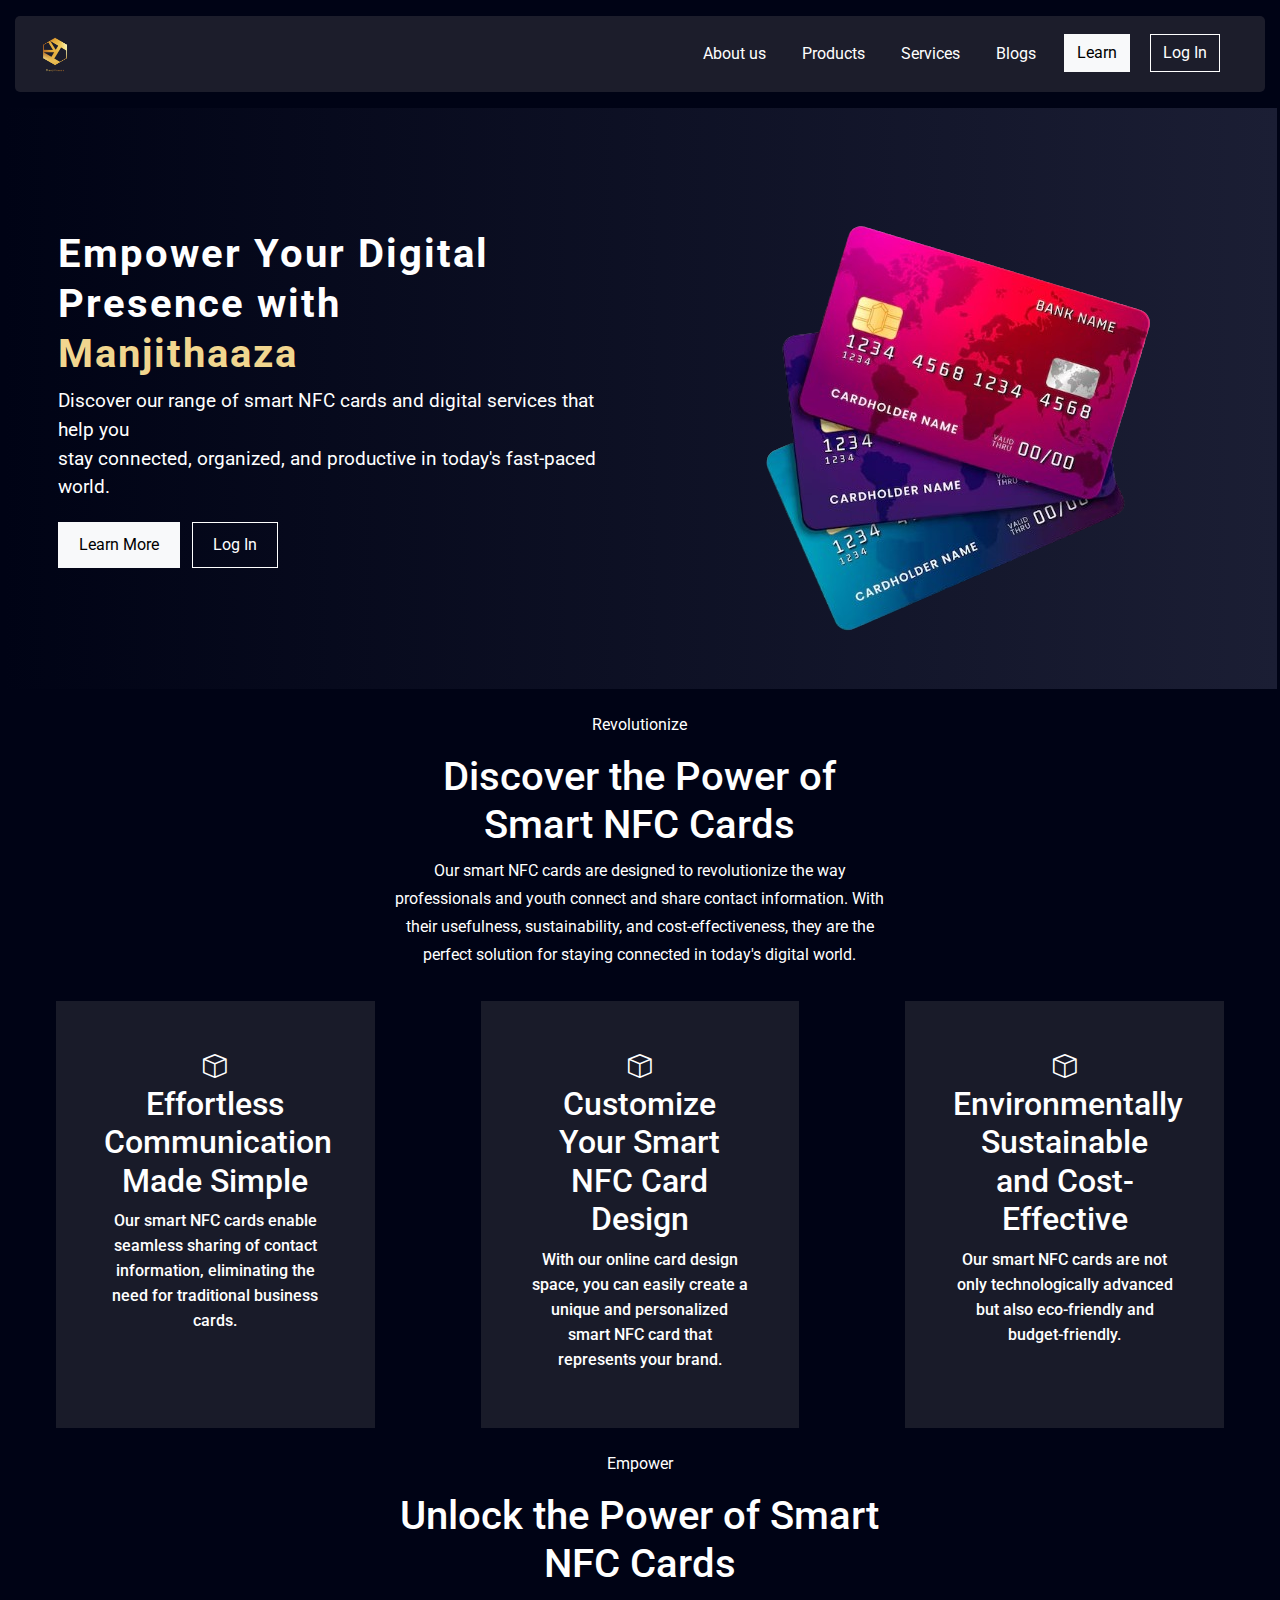
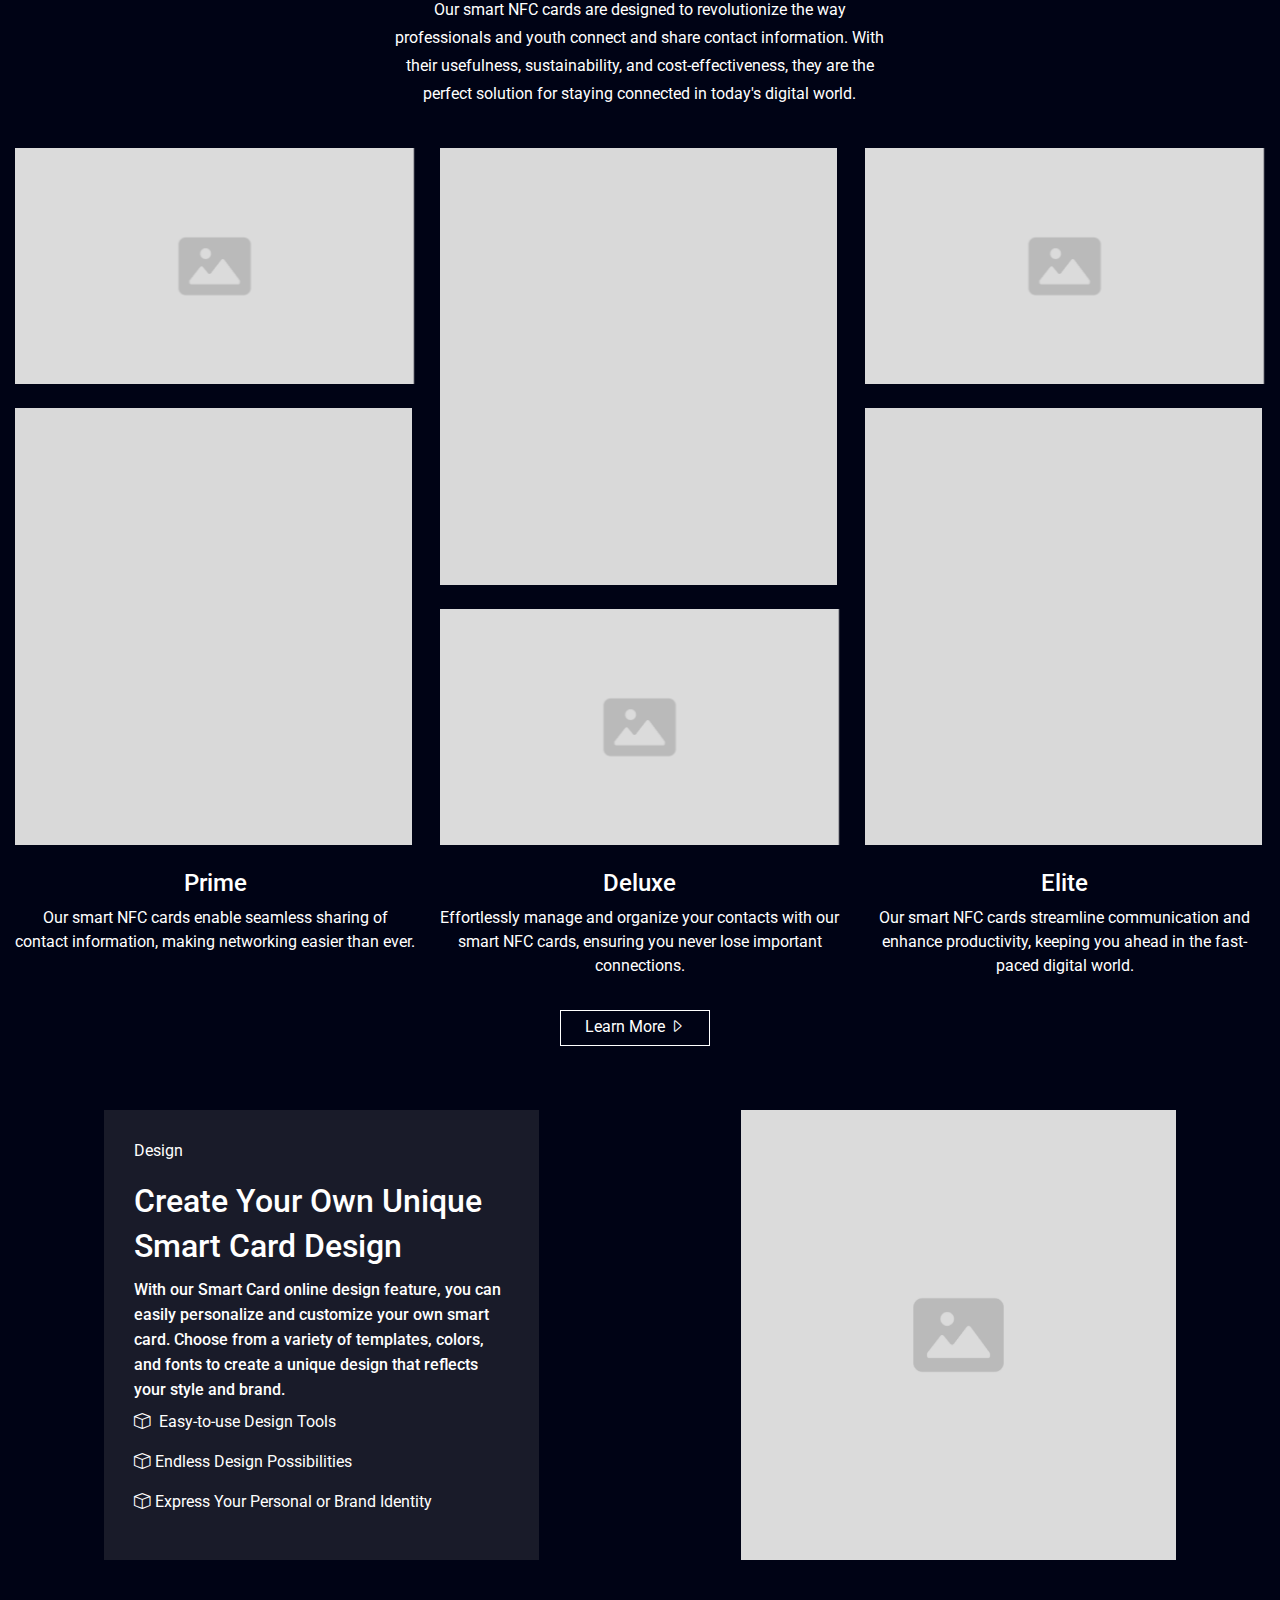
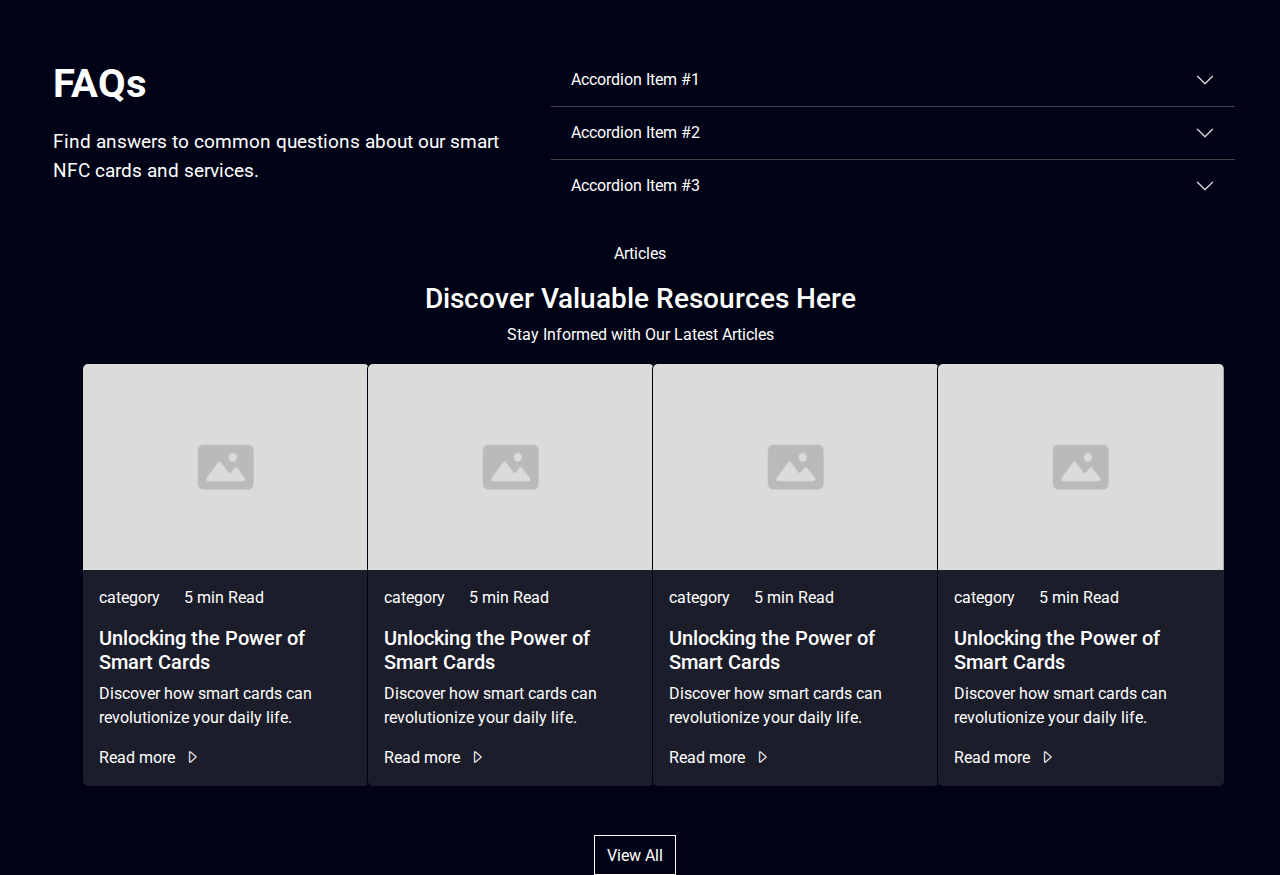
==== index.html @ 1e3f0943 "index" ====
<!DOCTYPE html>
<html lang="en">
  <head>
    <meta charset="UTF-8" />
    <meta name="viewport" content="width=device-width, initial-scale=1.0" />
    <title>Home page</title>
    <link
      href="https://cdn.jsdelivr.net/npm/bootstrap@5.3.3/dist/css/bootstrap.min.css"
      rel="stylesheet"
      integrity="sha384-QWTKZyjpPEjISv5WaRU9OFeRpok6YctnYmDr5pNlyT2bRjXh0JMhjY6hW+ALEwIH"
      crossorigin="anonymous"
    />
    <script
      src="https://cdn.jsdelivr.net/npm/bootstrap@5.3.3/dist/js/bootstrap.bundle.min.js"
      integrity="sha384-YvpcrYf0tY3lHB60NNkmXc5s9fDVZLESaAA55NDzOxhy9GkcIdslK1eN7N6jIeHz"
      crossorigin="anonymous"
    ></script>
    <!-- bootstrap icon -->
    <link
      rel="stylesheet"
      href="https://cdn.jsdelivr.net/npm/bootstrap-icons@1.11.3/font/bootstrap-icons.min.css"
    />
    <link rel="preconnect" href="https://fonts.googleapis.com" />
    <link rel="preconnect" href="https://fonts.gstatic.com" crossorigin />
    <link
      href="https://fonts.googleapis.com/css2?family=Roboto:ital,wght@0,100;0,300;0,400;0,500;0,700;0,900;1,100;1,300;1,400;1,500;1,700;1,900&display=swap"
      rel="stylesheet"
    />
    <!-- style sheet -->
    <link rel="stylesheet" href="./css/style.css" />
  </head>
  <body>
    <!-- nav bar -->
    <div class="container-fluid mt-3">
      <nav class="navbar navbar-expand-lg">
        <div class="container-fluid">
          <button
            class="navbar-toggler"
            type="button"
            data-bs-toggle="collapse"
            data-bs-target="#navbarTogglerDemo01"
            aria-controls="navbarTogglerDemo01"
            aria-expanded="false"
            aria-label="Toggle navigation"
          >
            <span class="navbar-toggler-icon"></span>
          </button>
          <div class="collapse navbar-collapse" id="navbarTogglerDemo01">
            <a class="navbar-brand" href="#"
              ><img src="./asset/img/navlogo.png" alt=""
            /></a>
            <ul class="navbar-nav ms-auto mb-2 mb-lg-0">
              <li class="nav-item">
                <a class="nav-link" aria-current="page" href="#">About us</a>
              </li>
              <li class="nav-item">
                <a class="nav-link" aria-current="page" href="#">Products</a>
              </li>
              <li class="nav-item">
                <a class="nav-link" href="#">Services</a>
              </li>
              <li class="nav-item">
                <a class="nav-link" href="#">Blogs</a>
              </li>
              <li class="nav-item">
                <button type="button" class="btn btn-light">Learn</button>
              </li>
              <li class="nav-item">
                <button type="button" class="btn btn-outline-light">
                  Log In
                </button>
              </li>
            </ul>
          </div>
        </div>
      </nav>
    </div>

    <!-- hero section -->
    <div class="container-fluid mt-3">
      <div class="row hero-section align-items-center">
        <div class="col-md-6" style="padding-left: 20px">
          <h2>
            Empower Your Digital <br />Presence with <br />
            <span class="highlight" style="color: #f1d68f">Manjithaaza</span>
          </h2>
          <p>
            Discover our range of smart NFC cards and digital services that help
            you <br />
            stay connected, organized, and productive in today's fast-paced
            world.
          </p>
          <button type="button" class="btn btn-light me-2">Learn More</button>
          <button type="button" class="btn btn-outline-light">Log In</button>
        </div>
        <div class="col-md-6 d-flex justify-content-center align-items-center">
          <img
            src="./asset/img/hero-section.png"
            class="img-fluid"
            alt="Hero Section Image"
          />
        </div>
      </div>
    </div>
    <div class="container-fluid mt-4">
      <div class="row d-flex justify-content-center">
        <div class="col-md-5">
          <p style="text-align: center">Revolutionize</p>
          <h1 style="text-align: center">
            Discover the Power of Smart NFC Cards
          </h1>
          <p style="text-align: center; line-height: 28px">
            Our smart NFC cards are designed to revolutionize the way
            professionals and youth connect and share contact information. With
            their usefulness, sustainability, and cost-effectiveness, they are
            the perfect solution for staying connected in today's digital world.
          </p>
        </div>
      </div>
    </div>
    <div class="container-fluid mt-3">
      <div class="row d-flex justify-content-around">
        <div class="about-us-card col-md-3 p-5">
          <i class="bi bi-box"></i>
          <h2>Effortless Communication Made Simple</h2>
          <h6>
            Our smart NFC cards enable seamless sharing of contact information,
            eliminating the need for traditional business cards.
          </h6>
        </div>
        <div class="about-us-card col-md-3 p-5">
          <i class="bi bi-box"></i>
          <h2>Customize Your Smart NFC Card Design</h2>
          <h6>
            With our online card design space, you can easily create a unique
            and personalized smart NFC card that represents your brand.
          </h6>
        </div>
        <div class="about-us-card col-md-3 p-5">
          <i class="bi bi-box"></i>
          <h2>Environmentally Sustainable and Cost-Effective</h2>
          <h6>
            Our smart NFC cards are not only technologically advanced but also
            eco-friendly and budget-friendly.
          </h6>
        </div>
      </div>
    </div>
    <div class="container-fluid mt-4">
      <div class="row d-flex justify-content-center">
        <div class="col-md-5">
          <p style="text-align: center">Empower</p>
          <h1 style="text-align: center">
            Unlock the Power of Smart NFC Cards
          </h1>
          <p style="text-align: center; line-height: 28px">
            Our smart NFC cards are designed to revolutionize the way
            professionals and youth connect and share contact information. With
            their usefulness, sustainability, and cost-effectiveness, they are
            the perfect solution for staying connected in today's digital world.
          </p>
        </div>
      </div>
    </div>
    <div class="container-fluid">
      <div class="row mt-4">
        <div class="col-md-4 d-flex flex-column align-items-center new-box">
          <div class="empower-box-small mb-4">
            <img
              src="./asset/img/empower-pic.png"
              class="img-fluid"
              alt="..."
            />
          </div>
          <div class="empower-box-big">
            <img src="./asset/img/empoer-big.png" class="img-fluid" alt="..." />
            <div class="empower-text">
              <h4 class="mt-4">Prime</h4>
              <p>
                Our smart NFC cards enable seamless sharing of contact
                information, making networking easier than ever.
              </p>
            </div>
          </div>
        </div>
        <div class="col-md-4 d-flex flex-column align-items-center">
          <div class="empower-box-big mb-4">
            <img src="./asset/img/empoer-big.png" class="img-fluid" alt="..." />
          </div>
          <div class="empower-box-small">
            <img
              src="./asset/img/empower-pic.png"
              class="img-fluid"
              alt="..."
            />
            <div class="empower-text">
              <h4 class="mt-4">Deluxe</h4>
              <p>
                Effortlessly manage and organize your contacts with our smart
                NFC cards, ensuring you never lose important connections.
              </p>
            </div>
          </div>
        </div>
        <div class="col-md-4 d-flex flex-column align-items-center">
          <div class="empower-box-small mb-4">
            <img
              src="./asset/img/empower-pic.png"
              class="img-fluid"
              alt="..."
            />
          </div>
          <div class="empower-box-big">
            <img src="./asset/img/empoer-big.png" class="img-fluid" alt="..." />
            <div class="empower-text">
              <h4 class="mt-4">Elite</h4>
              <p>
                Our smart NFC cards streamline communication and enhance
                productivity, keeping you ahead in the fast-paced digital world.
              </p>
            </div>
          </div>
        </div>
        <div class="d-flex justify-content-center">
          <button
            type="button"
            class="btn btn-outline-light justify-content-center pt-1 px-4 mt-3"
          >
            Learn More <i class="bi bi-caret-right"></i>
          </button>
        </div>
      </div>
    </div>

    <div>
      <div class="container-fluid mt-3">
        <div class="row d-flex justify-content-around">
          <div class="col-md-5 p-5 ">
            <div
              class="design-left  d-flex justify-content-center"
              style="flex-direction: column"
            >
              <p>Design</p>
              <h2 style="line-height:45px">
                Create Your Own Unique <br />
                Smart Card Design
              </h2>
              <h6 style="line-height: 25px;">
                With our Smart Card online design feature, you can easily
                personalize and customize your own smart card. Choose from a
                variety of templates, colors, and fonts to create a unique
                design that reflects your style and brand.
              </h6>
              <p>   <i class="bi bi-box" style="margin-right: 5px;"></i> Easy-to-use Design Tools</p>
              <p><i class="bi bi-box" style="margin-right: 5px;"></i>Endless Design Possibilities</p>
              <p><i class="bi bi-box" style="margin-right: 5px;"></i>Express Your Personal or Brand Identity</p>
            </div>
          </div>
          <div class="col-md-5 p-5 d-flex justify-content-center">
            <img
              src="./asset/img/about_pic1.png"
              class="img-fluid design"
              alt="Hero Section Image"
            />
          </div>
        </div>
      </div>
    </div>

    <!-- FAQ section -->
    <div class="container-fluid mt-3">
      <div class="row align-items-center" style="padding: 30px">
        <div class="col-md-5" style="padding-left: 20px">
          <h1 class="faq-heading">FAQs</h1>
          <p class="faq-paragraph">
            Find answers to common questions about our smart NFC cards and
            services.
          </p>
        </div>

        <div class="col-md-7">
          <div class="accordion accordion-flush" id="accordionFlushExample">
            <div class="accordion-item">
              <h2 class="accordion-header">
                <button
                  class="accordion-button collapsed"
                  type="button"
                  data-bs-toggle="collapse"
                  data-bs-target="#flush-collapseOne"
                  aria-expanded="false"
                  aria-controls="flush-collapseOne"
                >
                  Accordion Item #1
                </button>
              </h2>
              <div
                id="flush-collapseOne"
                class="accordion-collapse collapse"
                data-bs-parent="#accordionFlushExample"
              >
                <div class="accordion-body">
                  Placeholder content for this accordion, which is intended to
                  demonstrate the <code>.accordion-flush</code> class. This is
                  the first item's accordion body.
                </div>
              </div>
            </div>
            <div class="accordion-item">
              <h2 class="accordion-header">
                <button
                  class="accordion-button collapsed"
                  type="button"
                  data-bs-toggle="collapse"
                  data-bs-target="#flush-collapseTwo"
                  aria-expanded="false"
                  aria-controls="flush-collapseTwo"
                >
                  Accordion Item #2
                </button>
              </h2>
              <div
                id="flush-collapseTwo"
                class="accordion-collapse collapse"
                data-bs-parent="#accordionFlushExample"
              >
                <div class="accordion-body">
                  Placeholder content for this accordion, which is intended to
                  demonstrate the <code>.accordion-flush</code> class. This is
                  the second item's accordion body. Let's imagine this being
                  filled with some actual content.
                </div>
              </div>
            </div>
            <div class="accordion-item">
              <h2 class="accordion-header">
                <button
                  class="accordion-button collapsed"
                  type="button"
                  data-bs-toggle="collapse"
                  data-bs-target="#flush-collapseThree"
                  aria-expanded="false"
                  aria-controls="flush-collapseThree"
                >
                  Accordion Item #3
                </button>
              </h2>
              <div
                id="flush-collapseThree"
                class="accordion-collapse collapse"
                data-bs-parent="#accordionFlushExample"
              >
                <div class="accordion-body">
                  Placeholder content for this accordion, which is intended to
                  demonstrate the <code>.accordion-flush</code> class. This is
                  the third item's accordion body. Nothing more exciting
                  happening here in terms of content, but just filling up the
                  space to make it look, at least at first glance, a bit more
                  representative of how this would look in a real-world
                  application.
                </div>
              </div>
            </div>
          </div>
        </div>
      </div>
    </div>

    <div class="container-fluid">
      <div class="row">
        <div class="">
          <p class="text-center">Articles</p>
          <h3 class="text-center">Discover Valuable Resources Here</h3>
          <p class="text-center">Stay Informed with Our Latest Articles</p>
        </div>
      </div>
    </div>

    <div class="container">
      <div class="row mb-5">
        <div class="col-md-3">
          <div class="card" style="width: 18rem">
            <img
              src="./asset/img/card.png"
              class="card-img-top"
              alt="card.png"
            />
            <div class="card-body">
              <div class="d-flex">
                <p class="me-4">category</p>
                <p>5 min Read</p>
              </div>
              <h5 class="card-title">Unlocking the Power of Smart Cards</h5>
              <p class="card-text">
                Discover how smart cards can revolutionize your daily life.
              </p>
              <a href="#" class="read-more-link"
                >Read more <i class="bi bi-caret-right"></i
              ></a>
            </div>
          </div>
        </div>
        <div class="col-md-3">
          <div class="card" style="width: 18rem">
            <img
              src="./asset/img/card.png"
              class="card-img-top"
              alt="card.png"
            />
            <div class="card-body">
              <div class="d-flex">
                <p class="me-4">category</p>
                <p>5 min Read</p>
              </div>
              <h5 class="card-title">Unlocking the Power of Smart Cards</h5>
              <p class="card-text">
                Discover how smart cards can revolutionize your daily life.
              </p>
              <a href="#" class="read-more-link"
                >Read more <i class="bi bi-caret-right"></i
              ></a>
            </div>
          </div>
        </div>
        <div class="col-md-3">
          <div class="card" style="width: 18rem">
            <img
              src="./asset/img/card.png"
              class="card-img-top"
              alt="card.png"
            />
            <div class="card-body">
              <div class="d-flex">
                <p class="me-4">category</p>
                <p>5 min Read</p>
              </div>
              <h5 class="card-title">Unlocking the Power of Smart Cards</h5>
              <p class="card-text">
                Discover how smart cards can revolutionize your daily life.
              </p>
              <a href="#" class="read-more-link"
                >Read more <i class="bi bi-caret-right"></i
              ></a>
            </div>
          </div>
        </div>
        <div class="col-md-3">
          <div class="card" style="width: 18rem">
            <img
              src="./asset/img/card.png"
              class="card-img-top"
              alt="card.png"
            />
            <div class="card-body">
              <div class="d-flex">
                <p class="me-4">category</p>
                <p>5 min Read</p>
              </div>
              <h5 class="card-title">Unlocking the Power of Smart Cards</h5>
              <p class="card-text">
                Discover how smart cards can revolutionize your daily life.
              </p>
              <a href="#" class="read-more-link"
                >Read more <i class="bi bi-caret-right"></i
              ></a>
            </div>
          </div>
        </div>
      </div>
      <div class="d-flex justify-content-center">
        <button
          type="button"
          class="btn btn-outline-light justify-content-center pt-2"
        >
          View All
        </button>
      </div>
    </div>
  </body>
</html>
---- css/style.css ----
/* Define CSS variables */
:root {
  --main-color: #000315;
  --text-color: #ffffff;
}

body {
  background-color: var(--main-color);
  color: var(--text-color);
  font-family: "Roboto", sans-serif;
  margin-top: 0;
  padding: 0;
}

.navbar,
.card {
  background-color: var(--main-color);
  position: relative;
  z-index: 1;
}

.navbar::before,
.card::before {
  content: "";
  position: absolute;
  top: 0;
  left: 0;
  width: 100%;
  height: 100%;
  background-color: rgba(141, 137, 137, 0.2);
  z-index: -1;
  border-radius: 5px;
}

.card {
  color: var(--text-color);
}

.nav-link,
.nav-link:hover {
  color: var(--text-color);
  z-index: 2;
  padding: 8px 15px;
}

.navbar-nav .nav-item {
  margin-right: 20px;
}

.btn-outline-light {
  border-color: var(--text-color);
  color: var(--text-color);
  margin-right: 10px;
  border-radius: 0;
}
.btn-light {
  border-radius: 0;
}

.navbar-brand img {
  max-height: 50px;
  padding: 5px;
  vertical-align: middle;
}

.btn-outline-light:hover {
  background-color: var(--text-color);
  color: var(--main-color);
}

.container-fluid {
  padding: 0 15px;
}

.hero-section {
  background: linear-gradient(to right, var(--main-color), #1b1e34);
  padding: 35px;
  color: var(--text-color);
  height: auto;
}

.hero-section h2 {
  font-size: 2.5rem;
  font-weight: 700;
  letter-spacing: 2px;
  line-height: 50px;
}

.hero-section .highlight {
  color: var(--highlight-color);
}

.hero-section p {
  font-size: 1.2rem;
  margin-bottom: 20px;
}

.hero-section .btn {
  padding: 10px 20px;
  font-size: 1rem;
}

.hero-section .btn-light {
  margin-right: 10px;
}

.hero-section img {
  max-width: 100%;
  height: auto;
}
@keyframes upAndDown {
  0%,
  100% {
    transform: translateY(0);
  }
  50% {
    transform: translateY(-10px);
  }
}

.hero-section img {
  animation: upAndDown 3s ease-in-out infinite;
}

.box {
  height: 200px;
  width: 200px;
}

.accordion-button {
  background-color: var(--main-color);
  color: var(--text-color);
  border: none;
}

.accordion-button:not(.collapsed) {
  background-color: var(--main-color);
  color: var(--text-color);
}

.accordion-button::after {
  filter: invert(1);
}

.accordion-body {
  background-color: var(--main-color);
  color: var(--text-color);
  border-top: 1px solid #444;
}

.accordion-item {
  border: 1px solid #444;
}

.faq-heading {
  font-size: 2.5rem;
  font-weight: bold;
  color: var(--text-color);
  margin-bottom: 20px;
}

.faq-paragraph {
  font-size: 1.2rem;
  color: var(--text-color);
  line-height: 1.5;
  margin-bottom: 20px;
}

.empower-box-small {
  height: auto;
  width: 400px;
}
.empower-box-big {
  height: auto;
  width: 400px;
}

.empower-text {
  margin-top: 10px;
  text-align: center;
}

.read-more-link {
  color: var(--text-color);
  text-decoration: none;
}

.read-more-link:hover {
  text-decoration: none;
}

.read-more-link i {
  margin-left: 5px;
  color: var(--text-color);
}

.about-us-card {
  text-align: center;
  height: auto;
  background-color: rgba(126, 125, 125, 0.2);
}

.about-us-card h6{
 line-height: 25px;
}

.about-us-card i{
  font-size: 1.5rem;
}

.design{
 height: 450px;

}

.design-left{
  height: 450px;
  background-color: rgba(126, 125, 125, 0.2);
  padding: 30px;
}
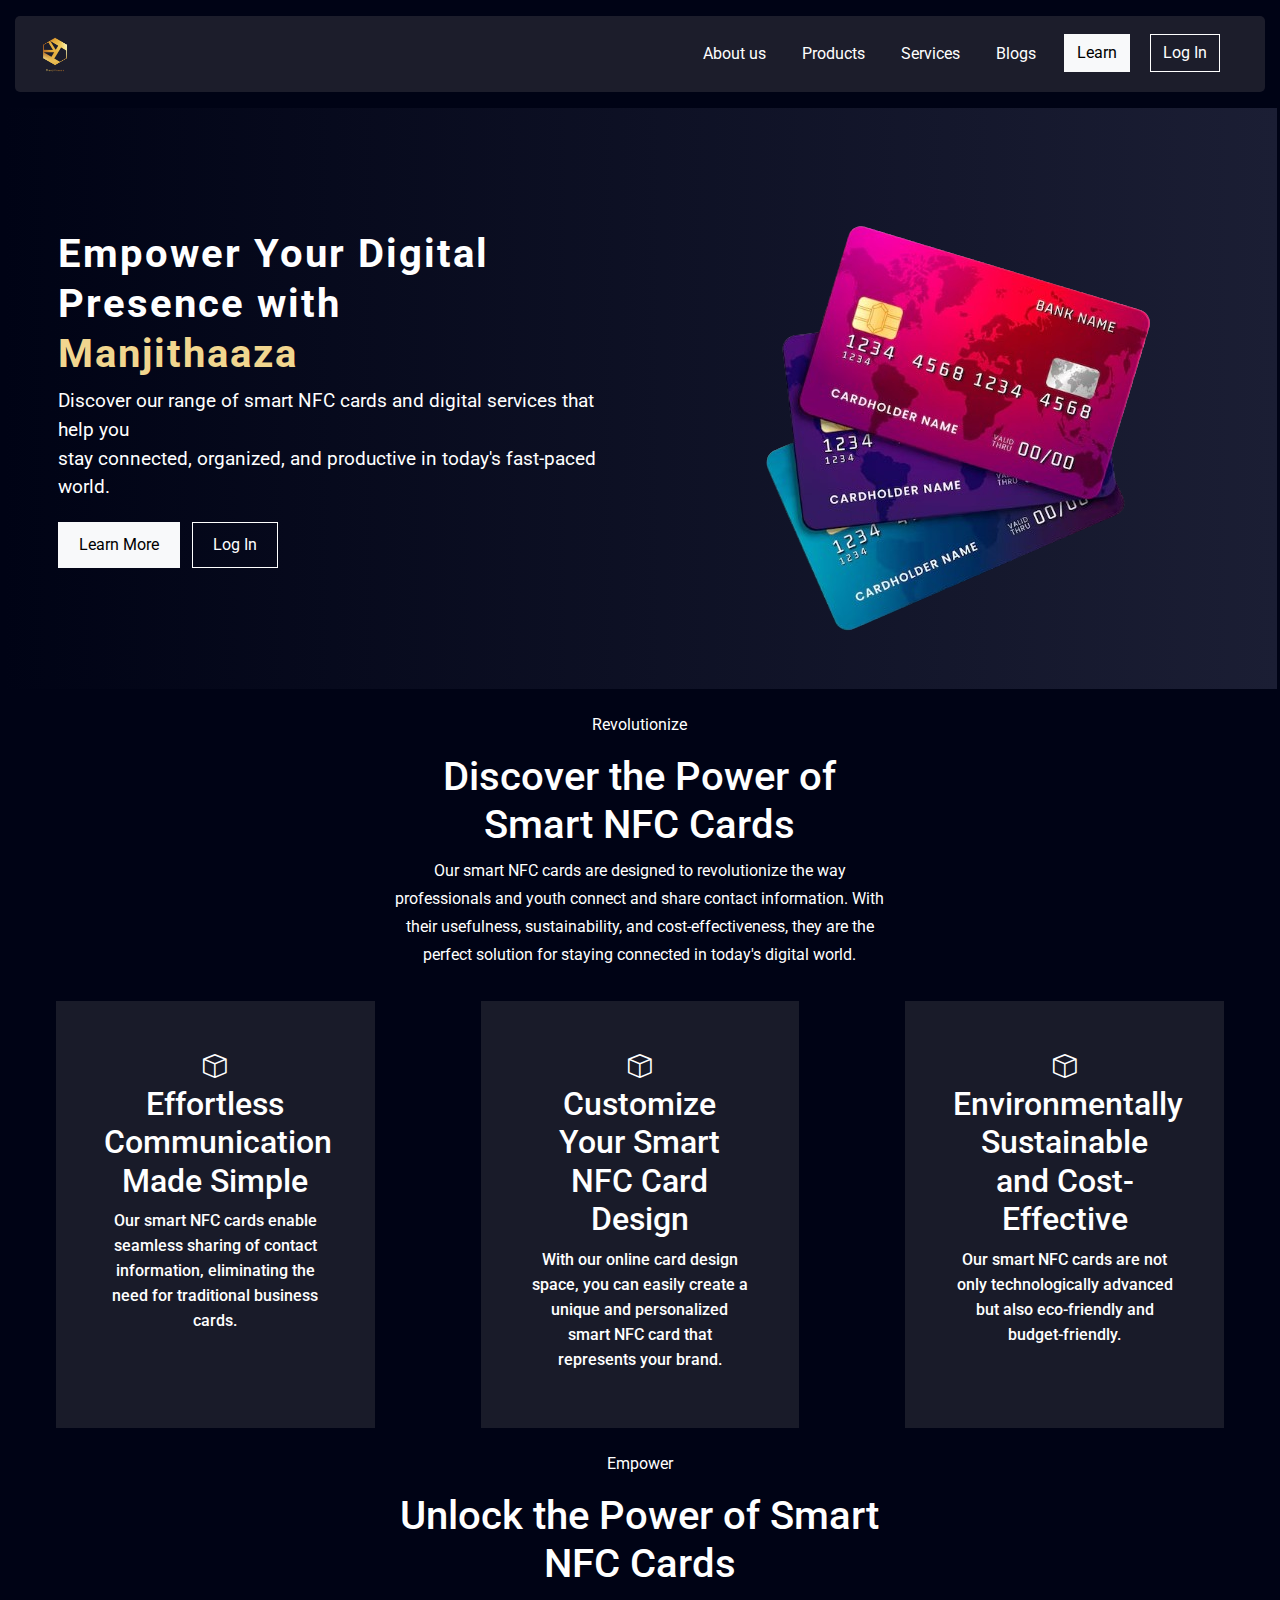
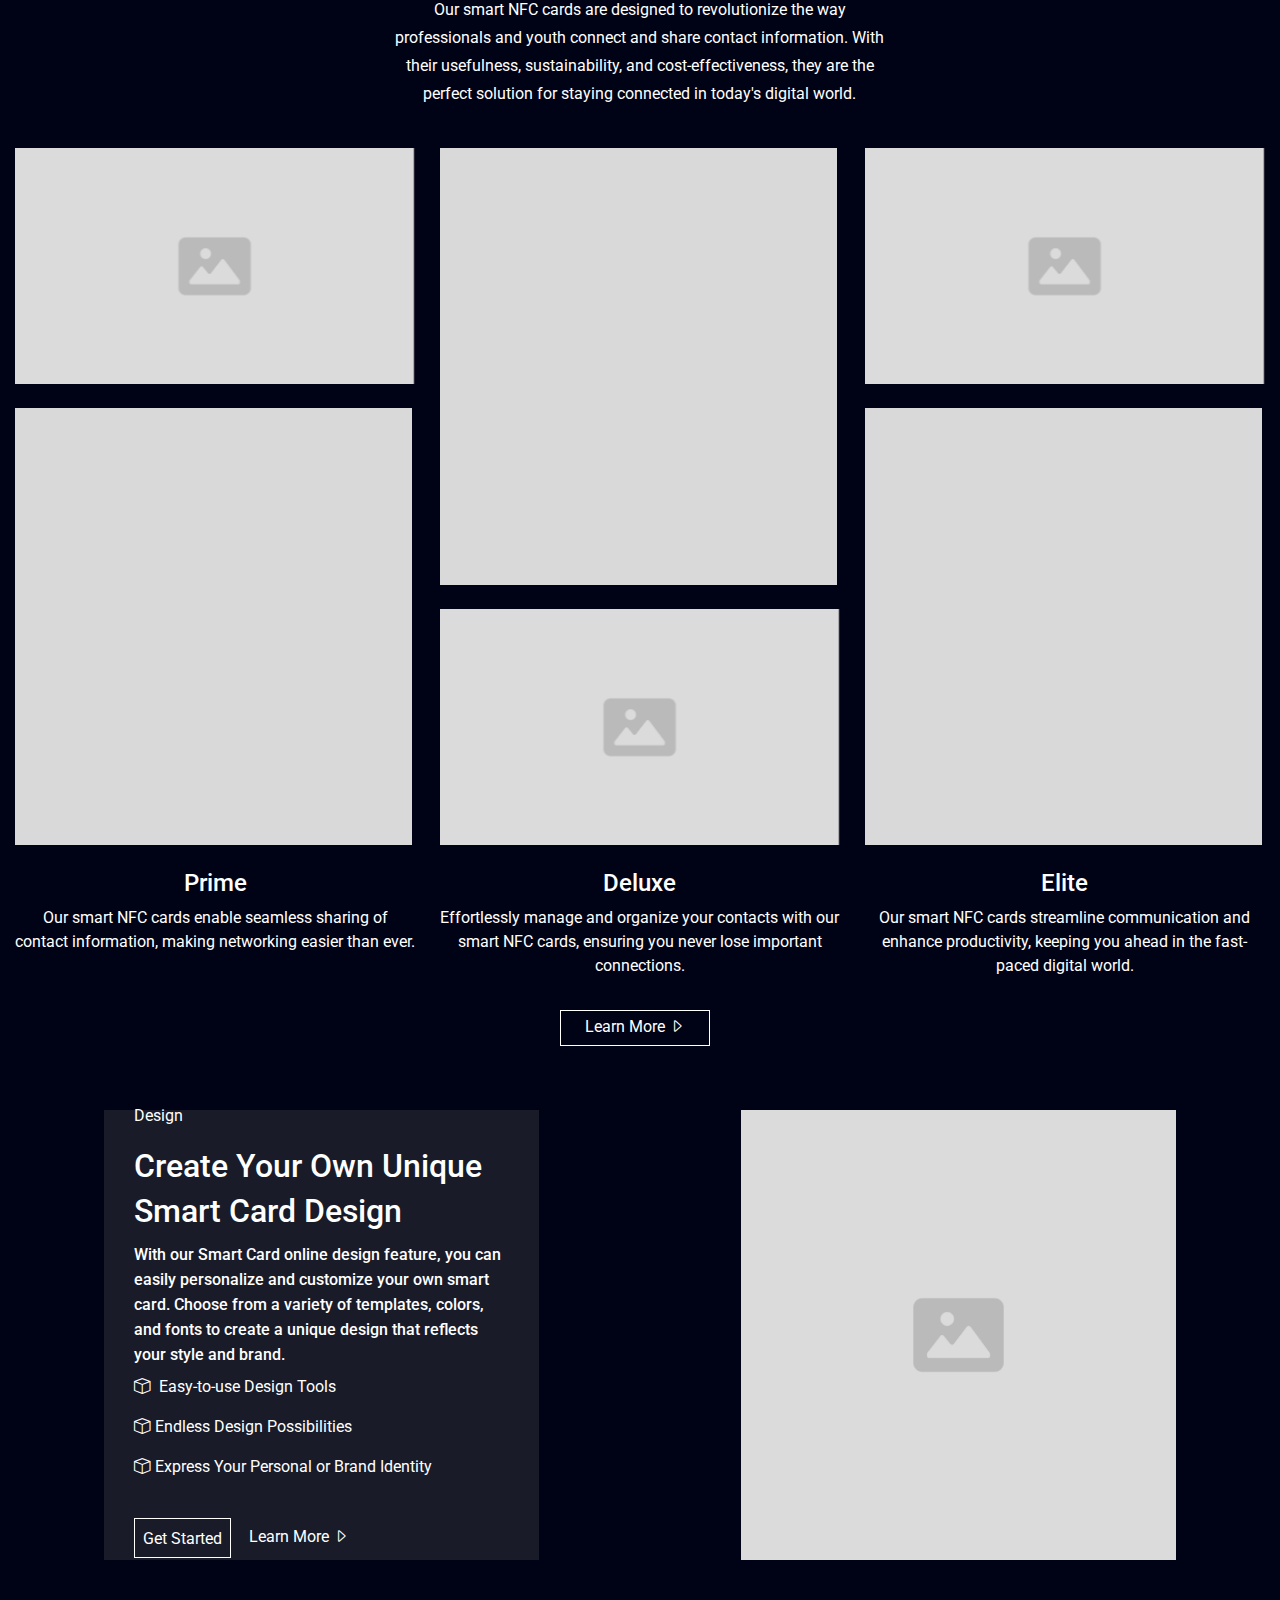
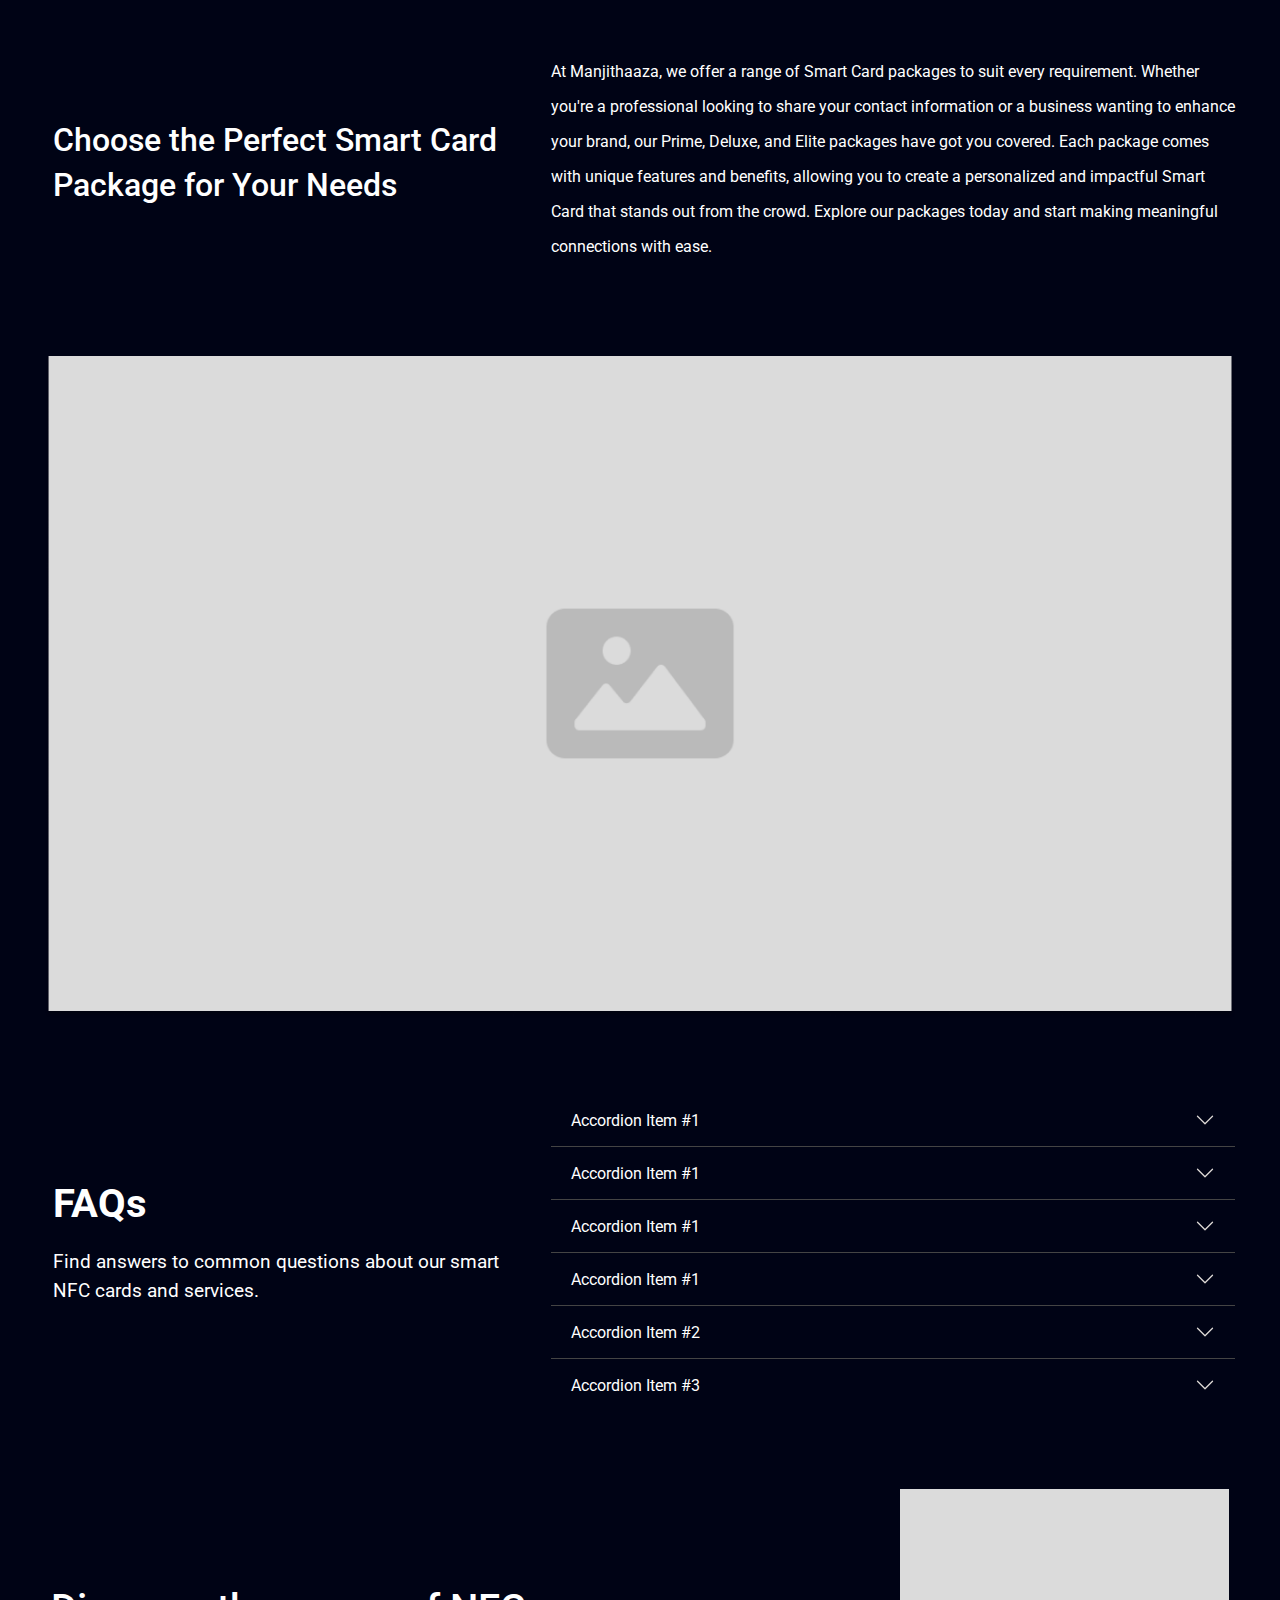
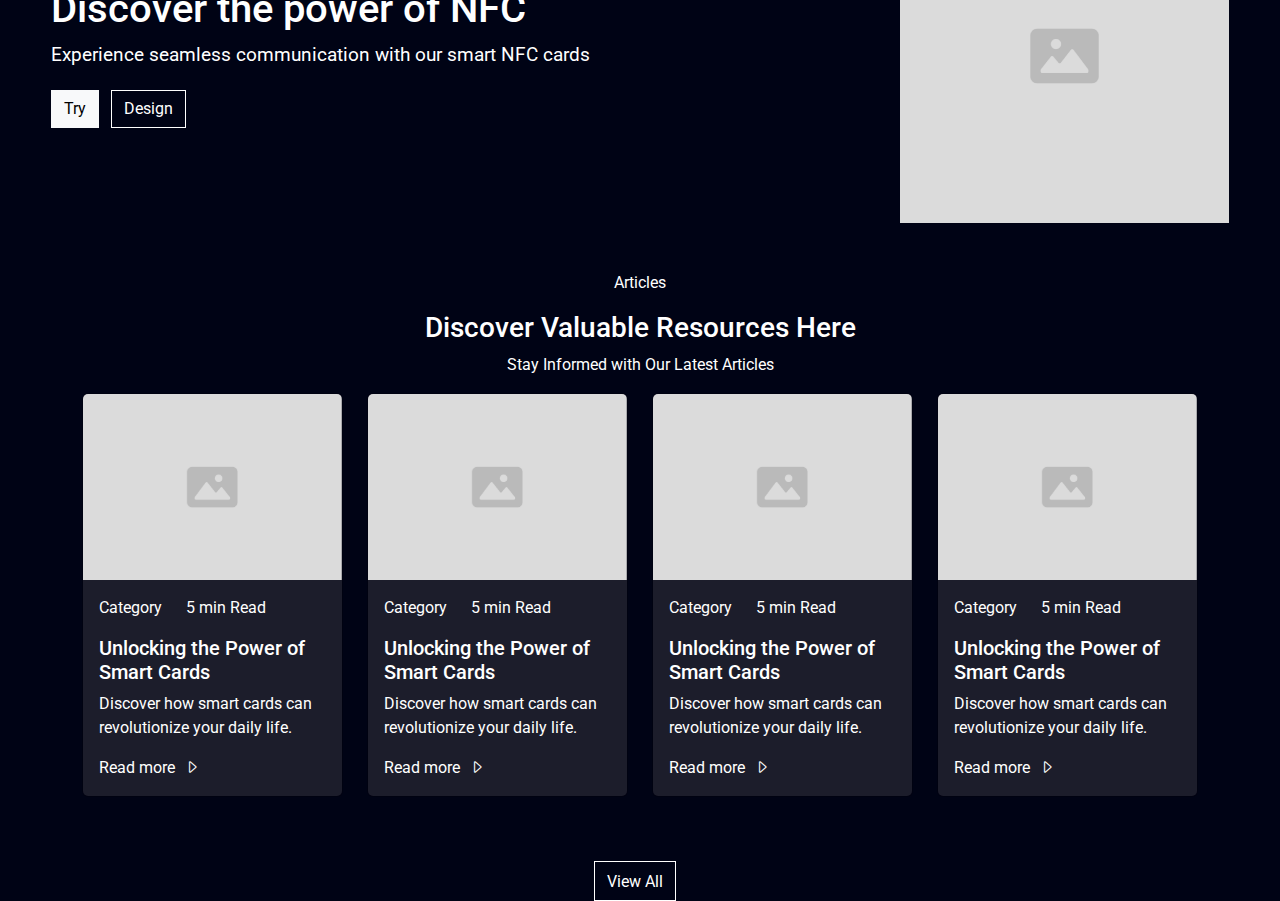
==== commit e23c1d39: "index" ====
--- a/index.html
+++ b/index.html
@@ -235,25 +235,46 @@
     <div>
       <div class="container-fluid mt-3">
         <div class="row d-flex justify-content-around">
-          <div class="col-md-5 p-5 ">
+          <div class="col-md-5 p-5">
             <div
-              class="design-left  d-flex justify-content-center"
+              class="design-left d-flex justify-content-center"
               style="flex-direction: column"
             >
               <p>Design</p>
-              <h2 style="line-height:45px">
+              <h2 style="line-height: 45px">
                 Create Your Own Unique <br />
                 Smart Card Design
               </h2>
-              <h6 style="line-height: 25px;">
+              <h6 style="line-height: 25px">
                 With our Smart Card online design feature, you can easily
                 personalize and customize your own smart card. Choose from a
                 variety of templates, colors, and fonts to create a unique
                 design that reflects your style and brand.
               </h6>
-              <p>   <i class="bi bi-box" style="margin-right: 5px;"></i> Easy-to-use Design Tools</p>
-              <p><i class="bi bi-box" style="margin-right: 5px;"></i>Endless Design Possibilities</p>
-              <p><i class="bi bi-box" style="margin-right: 5px;"></i>Express Your Personal or Brand Identity</p>
+              <p>
+                <i class="bi bi-box" style="margin-right: 5px"></i> Easy-to-use
+                Design Tools
+              </p>
+              <p>
+                <i class="bi bi-box" style="margin-right: 5px"></i>Endless
+                Design Possibilities
+              </p>
+              <p>
+                <i class="bi bi-box" style="margin-right: 5px"></i>Express Your
+                Personal or Brand Identity
+              </p>
+              <div class="d-flex align-items-center">
+                <button
+                  type="button"
+                  class="btn btn-outline-light justify-content-center pt-2 px-2 mt-3"
+                >
+                  Get Started
+                </button>
+                <p class="px-2" style="margin-top: 30px">
+                  Learn More
+                  <i class="bi bi-caret-right"></i>
+                </p>
+              </div>
             </div>
           </div>
           <div class="col-md-5 p-5 d-flex justify-content-center">
@@ -264,6 +285,36 @@
             />
           </div>
         </div>
+      </div>
+    </div>
+    <div class="container-fluid mt-3">
+      <div class="row align-items-center" style="padding: 30px">
+        <div class="col-md-5" style="padding-left: 20px">
+          <h2 style="line-height: 45px">Choose the Perfect Smart Card Package for Your Needs</h2>
+        </div>
+
+        <div class="col-md-7">
+          <p style="line-height: 35px">
+            At Manjithaaza, we offer a range of Smart Card packages to suit
+            every requirement. Whether you're a professional looking to share
+            your contact information or a business wanting to enhance your
+            brand, our Prime, Deluxe, and Elite packages have got you covered.
+            Each package comes with unique features and benefits, allowing you
+            to create a personalized and impactful Smart Card that stands out
+            from the crowd. Explore our packages today and start making
+            meaningful connections with ease.
+          </p>
+        </div>
+      </div>
+    </div>
+
+    <div class="container-fluid mt-3">
+      <div class="row" style="padding: 30px">
+       <div class="col-md-12 d-flex justify-content-center">
+        <img src="./asset/img/big.png" class="img-fluid"/>
+       </div>
+
+       
       </div>
     </div>
 
@@ -281,6 +332,79 @@
         <div class="col-md-7">
           <div class="accordion accordion-flush" id="accordionFlushExample">
             <div class="accordion-item">
+              <h2 class="accordion-header">
+                <button
+                  class="accordion-button collapsed"
+                  type="button"
+                  data-bs-toggle="collapse"
+                  data-bs-target="#flush-collapseOne"
+                  aria-expanded="false"
+                  aria-controls="flush-collapseOne"
+                >
+                  Accordion Item #1
+                </button>
+              </h2>
+              <div
+                id="flush-collapseOne"
+                class="accordion-collapse collapse"
+                data-bs-parent="#accordionFlushExample"
+              >
+                <div class="accordion-body">
+                  Placeholder content for this accordion, which is intended to
+                  demonstrate the <code>.accordion-flush</code> class. This is
+                  the first item's accordion body.
+                </div>
+              </div>
+            </div>
+            <div class="accordion-item">
+              <h2 class="accordion-header">
+                <button
+                  class="accordion-button collapsed"
+                  type="button"
+                  data-bs-toggle="collapse"
+                  data-bs-target="#flush-collapseOne"
+                  aria-expanded="false"
+                  aria-controls="flush-collapseOne"
+                >
+                  Accordion Item #1
+                </button>
+              </h2>
+              <div
+                id="flush-collapseOne"
+                class="accordion-collapse collapse"
+                data-bs-parent="#accordionFlushExample"
+              >
+                <div class="accordion-body">
+                  Placeholder content for this accordion, which is intended to
+                  demonstrate the <code>.accordion-flush</code> class. This is
+                  the first item's accordion body.
+                </div>
+              </div>
+            </div>  <div class="accordion-item">
+              <h2 class="accordion-header">
+                <button
+                  class="accordion-button collapsed"
+                  type="button"
+                  data-bs-toggle="collapse"
+                  data-bs-target="#flush-collapseOne"
+                  aria-expanded="false"
+                  aria-controls="flush-collapseOne"
+                >
+                  Accordion Item #1
+                </button>
+              </h2>
+              <div
+                id="flush-collapseOne"
+                class="accordion-collapse collapse"
+                data-bs-parent="#accordionFlushExample"
+              >
+                <div class="accordion-body">
+                  Placeholder content for this accordion, which is intended to
+                  demonstrate the <code>.accordion-flush</code> class. This is
+                  the first item's accordion body.
+                </div>
+              </div>
+            </div>  <div class="accordion-item">
               <h2 class="accordion-header">
                 <button
                   class="accordion-button collapsed"
@@ -365,6 +489,28 @@
       </div>
     </div>
 
+
+
+<div class="container-fluid">
+  <div class="row d-flex justify-content-between align-items-center">
+    <div class="col-6 p-5">
+     <h1>
+      Discover the power of NFC
+     </h1>
+     <p class="faq-paragraph">Experience seamless communication with our smart NFC cards</p>
+      <button type="button" class="btn btn-light me-2">Try</button>
+      <button type="button" class="btn btn-outline-light">Design</button>
+     </div>
+     <div class="col-4 p-5">
+       <img
+       src="./asset/img/about_pic1.png"
+       class="img-fluid"
+       alt="Hero Section Image"
+     />
+     </div>
+    </div>
+</div>
+
     <div class="container-fluid">
       <div class="row">
         <div class="">
@@ -377,8 +523,8 @@
 
     <div class="container">
       <div class="row mb-5">
-        <div class="col-md-3">
-          <div class="card" style="width: 18rem">
+        <div class="col-12 col-sm-6 col-md-4 col-lg-3">
+          <div class="card" style="width: 100%">
             <img
               src="./asset/img/card.png"
               class="card-img-top"
@@ -386,7 +532,7 @@
             />
             <div class="card-body">
               <div class="d-flex">
-                <p class="me-4">category</p>
+                <p class="me-4">Category</p>
                 <p>5 min Read</p>
               </div>
               <h5 class="card-title">Unlocking the Power of Smart Cards</h5>
@@ -399,8 +545,8 @@
             </div>
           </div>
         </div>
-        <div class="col-md-3">
-          <div class="card" style="width: 18rem">
+        <div class="col-12 col-sm-6 col-md-4 col-lg-3">
+          <div class="card" style="width: 100%">
             <img
               src="./asset/img/card.png"
               class="card-img-top"
@@ -408,7 +554,7 @@
             />
             <div class="card-body">
               <div class="d-flex">
-                <p class="me-4">category</p>
+                <p class="me-4">Category</p>
                 <p>5 min Read</p>
               </div>
               <h5 class="card-title">Unlocking the Power of Smart Cards</h5>
@@ -421,8 +567,8 @@
             </div>
           </div>
         </div>
-        <div class="col-md-3">
-          <div class="card" style="width: 18rem">
+        <div class="col-12 col-sm-6 col-md-4 col-lg-3">
+          <div class="card" style="width: 100%">
             <img
               src="./asset/img/card.png"
               class="card-img-top"
@@ -430,7 +576,7 @@
             />
             <div class="card-body">
               <div class="d-flex">
-                <p class="me-4">category</p>
+                <p class="me-4">Category</p>
                 <p>5 min Read</p>
               </div>
               <h5 class="card-title">Unlocking the Power of Smart Cards</h5>
@@ -443,8 +589,8 @@
             </div>
           </div>
         </div>
-        <div class="col-md-3">
-          <div class="card" style="width: 18rem">
+        <div class="col-12 col-sm-6 col-md-4 col-lg-3">
+          <div class="card" style="width: 100%">
             <img
               src="./asset/img/card.png"
               class="card-img-top"
@@ -452,7 +598,7 @@
             />
             <div class="card-body">
               <div class="d-flex">
-                <p class="me-4">category</p>
+                <p class="me-4">Category</p>
                 <p>5 min Read</p>
               </div>
               <h5 class="card-title">Unlocking the Power of Smart Cards</h5>
--- a/css/style.css
+++ b/css/style.css
@@ -217,4 +217,7 @@
   height: 450px;
   background-color: rgba(126, 125, 125, 0.2);
   padding: 30px;
+}
+.card {
+  margin-bottom: 1rem;
 }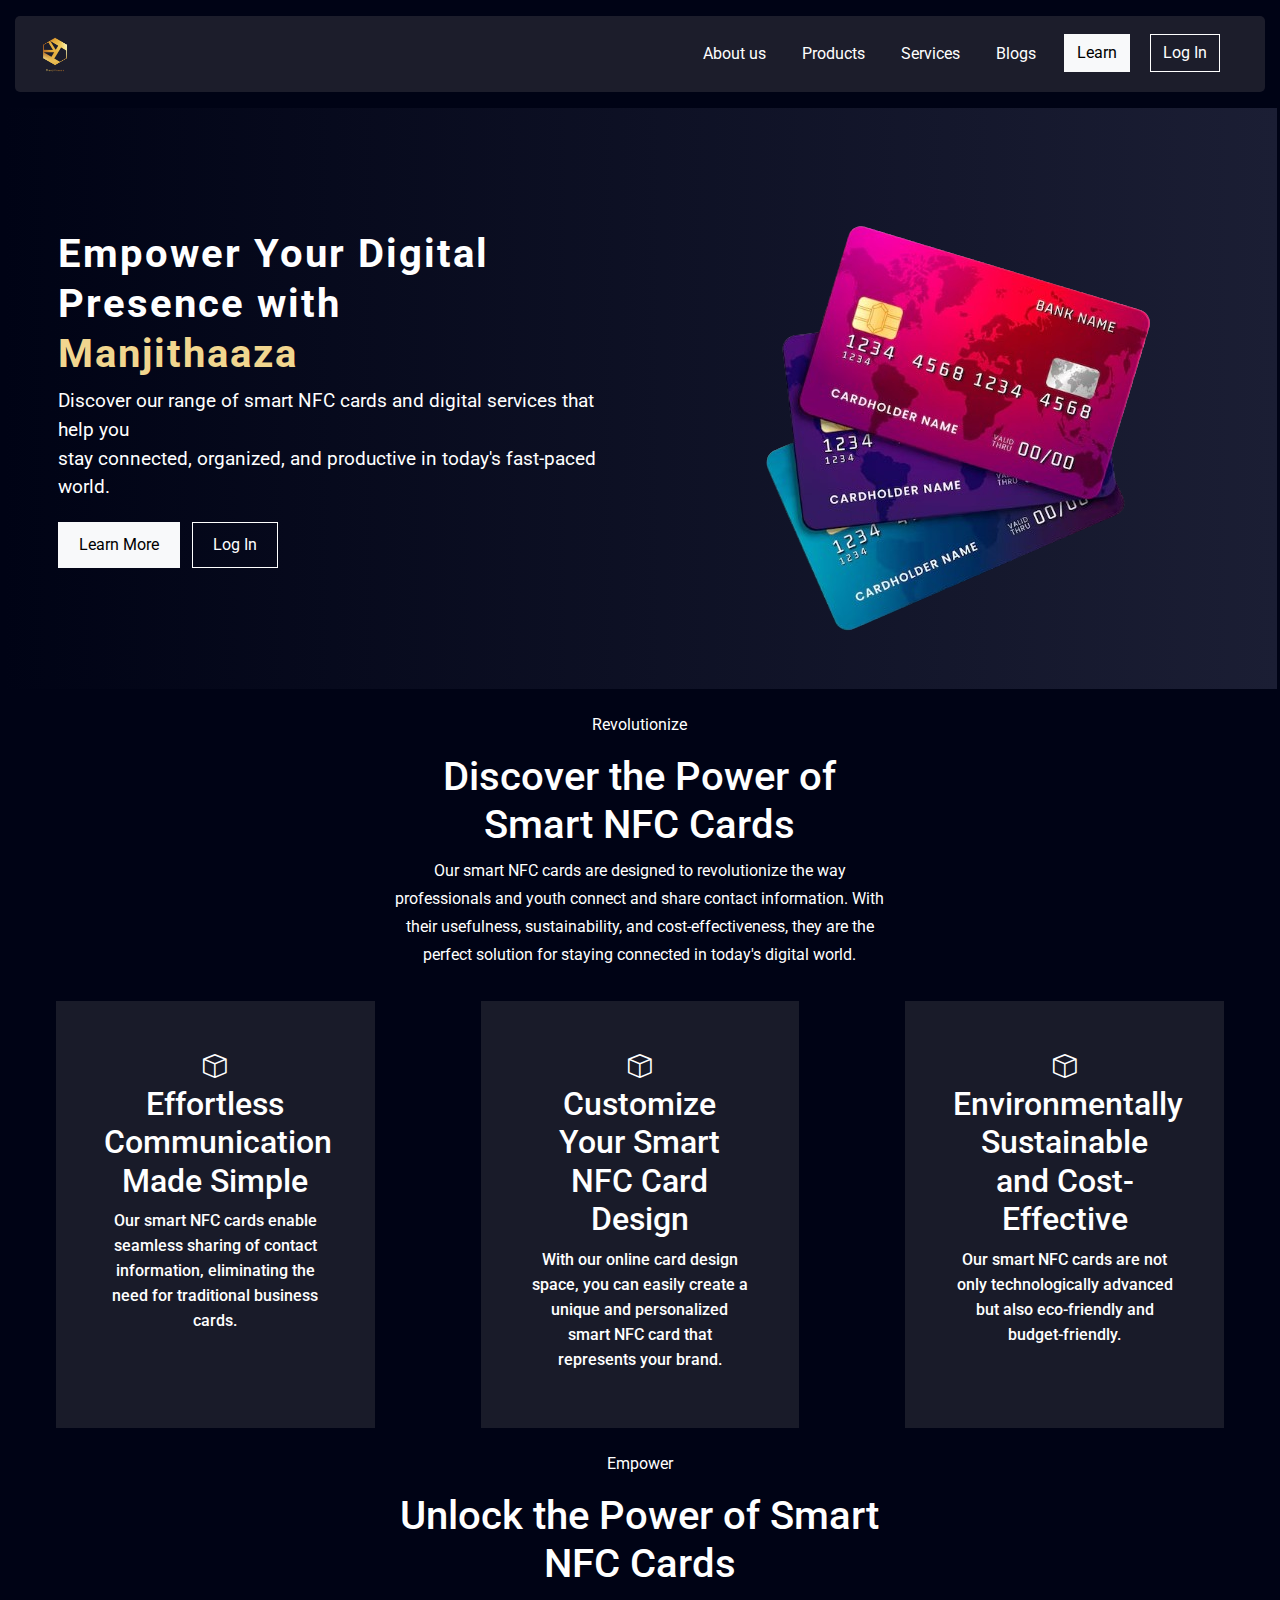
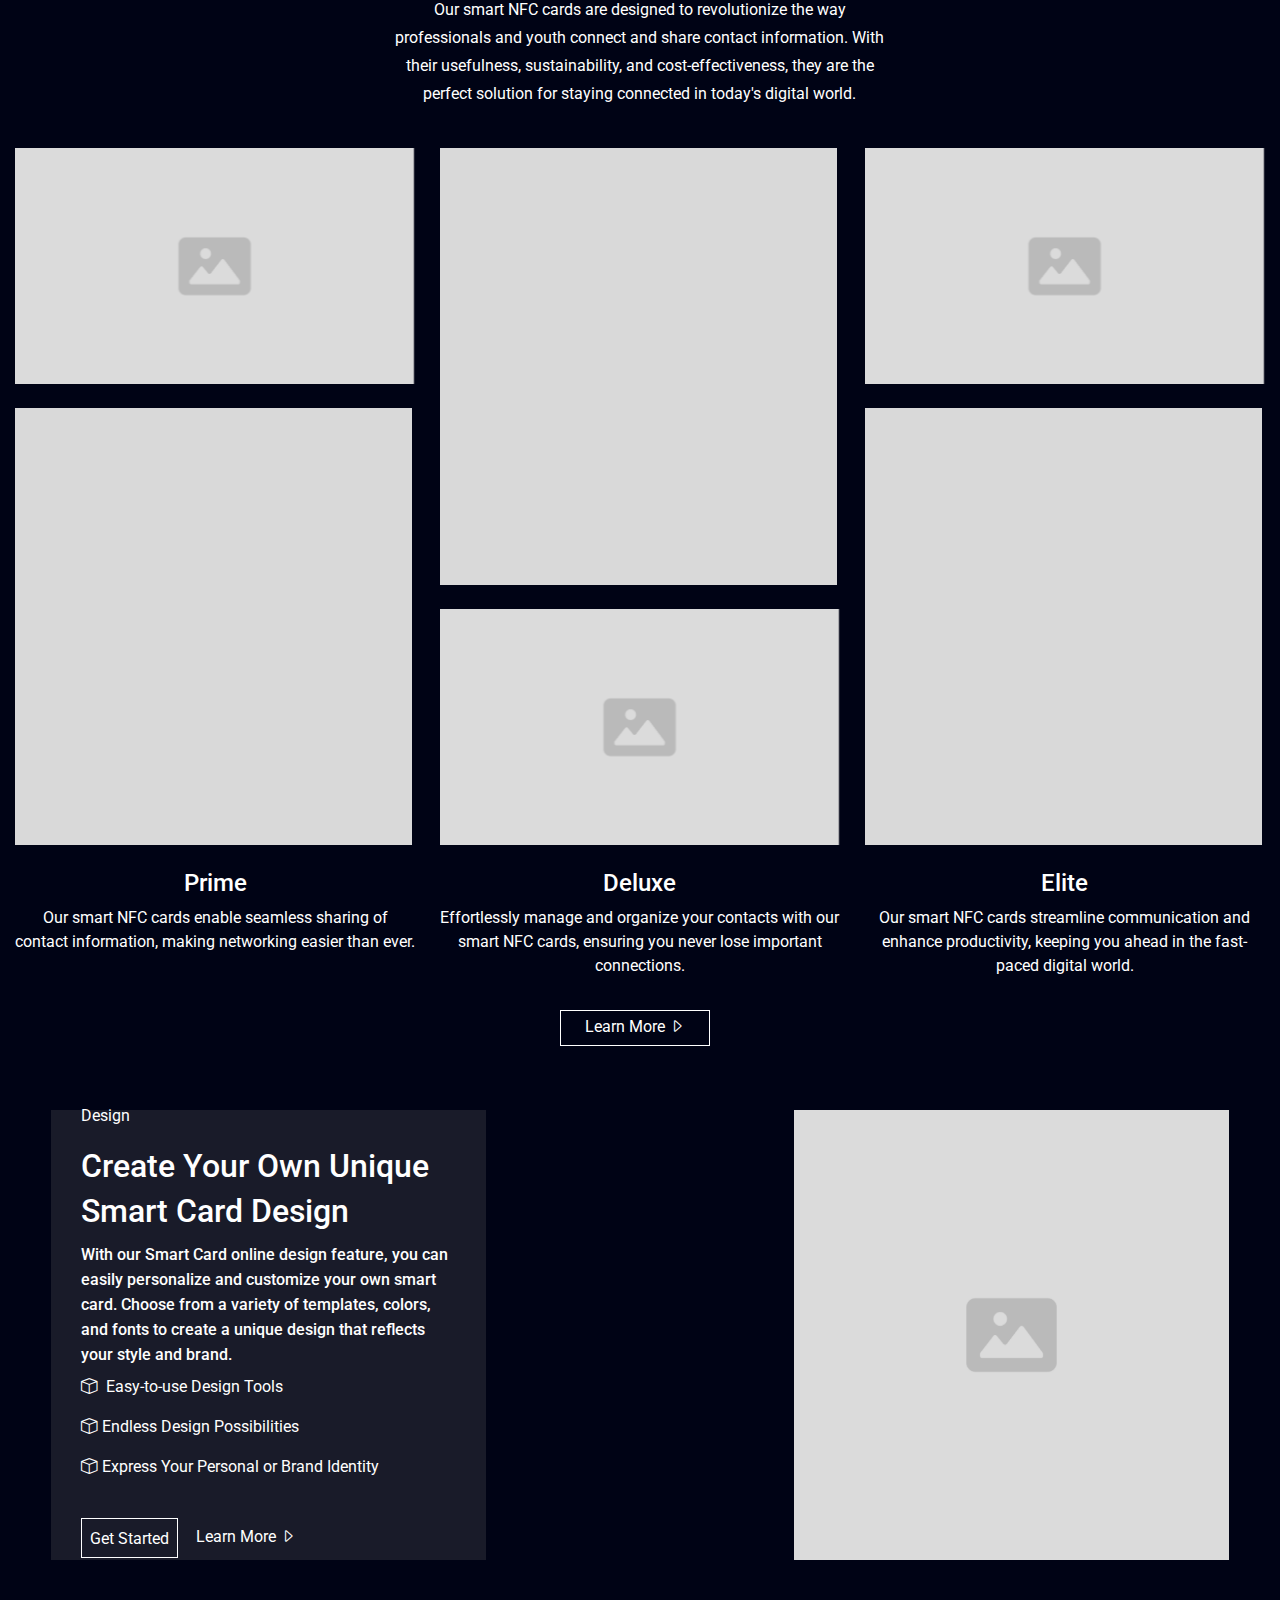
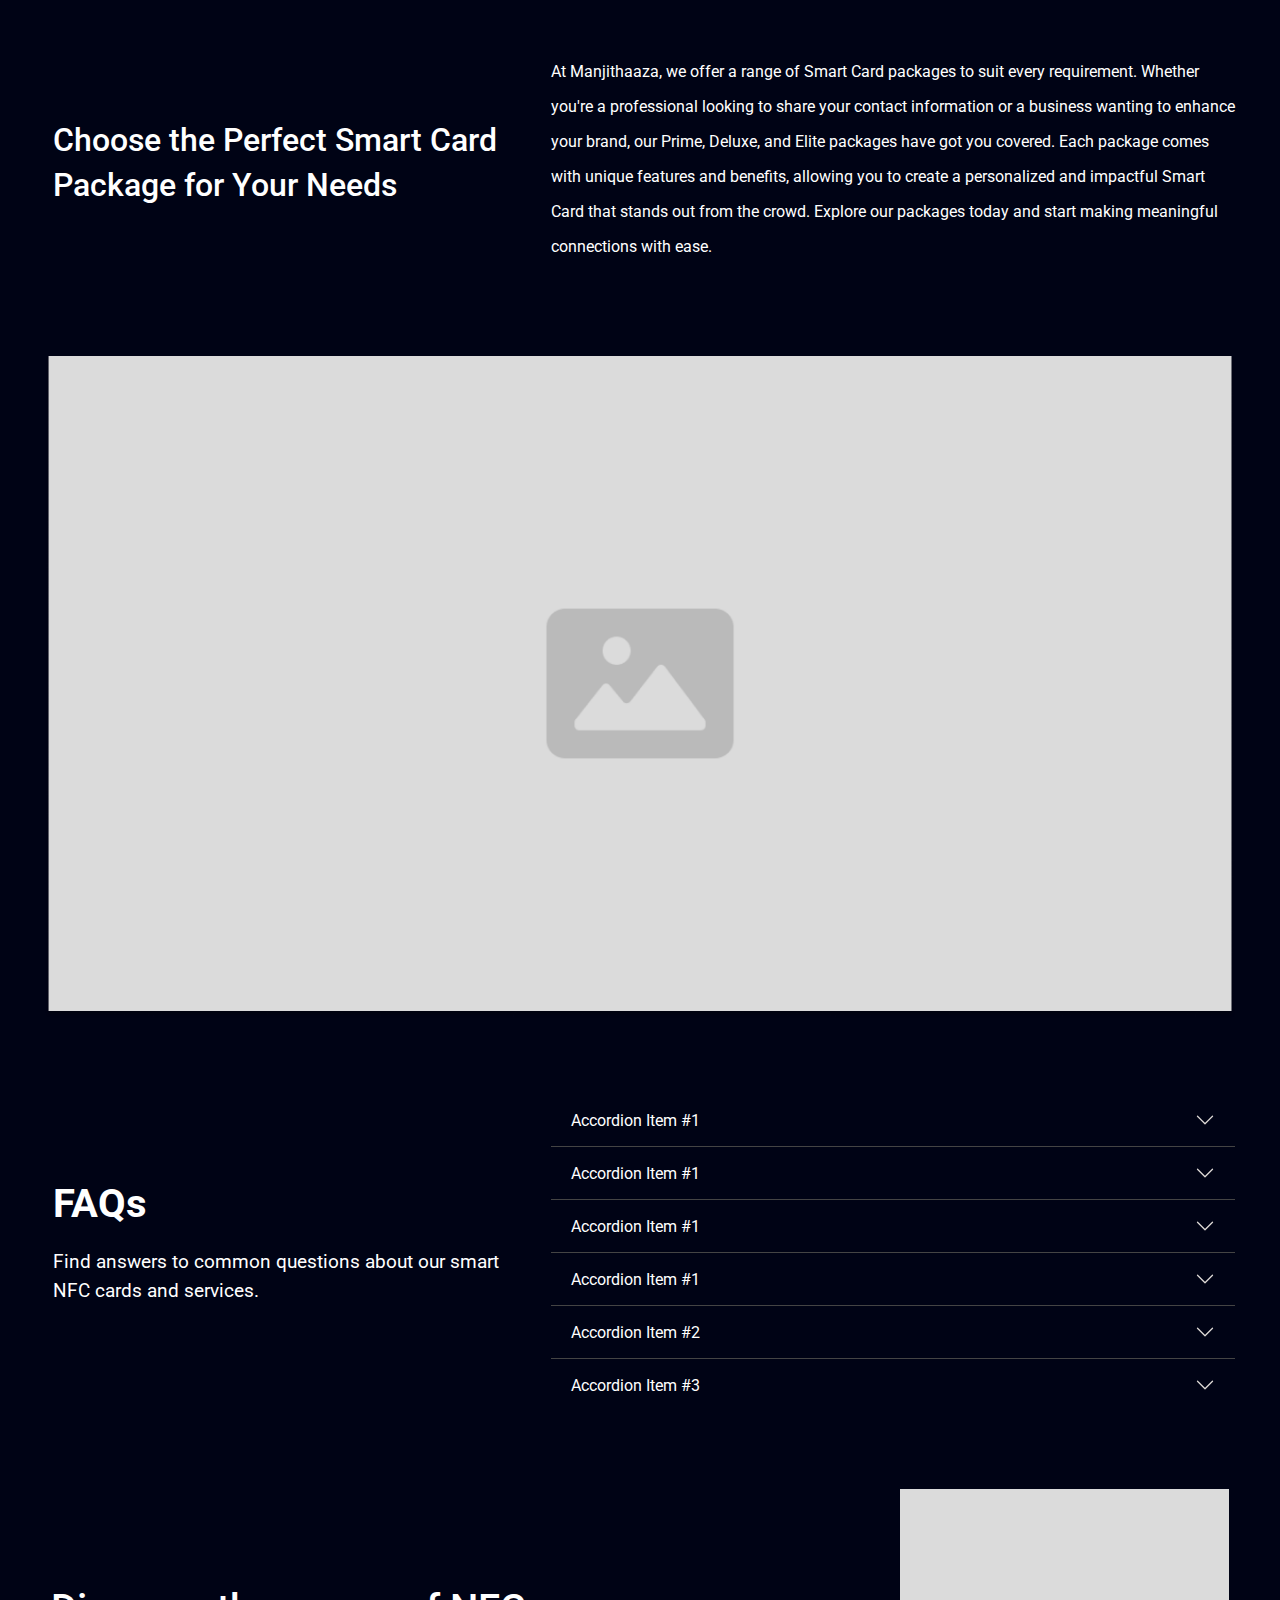
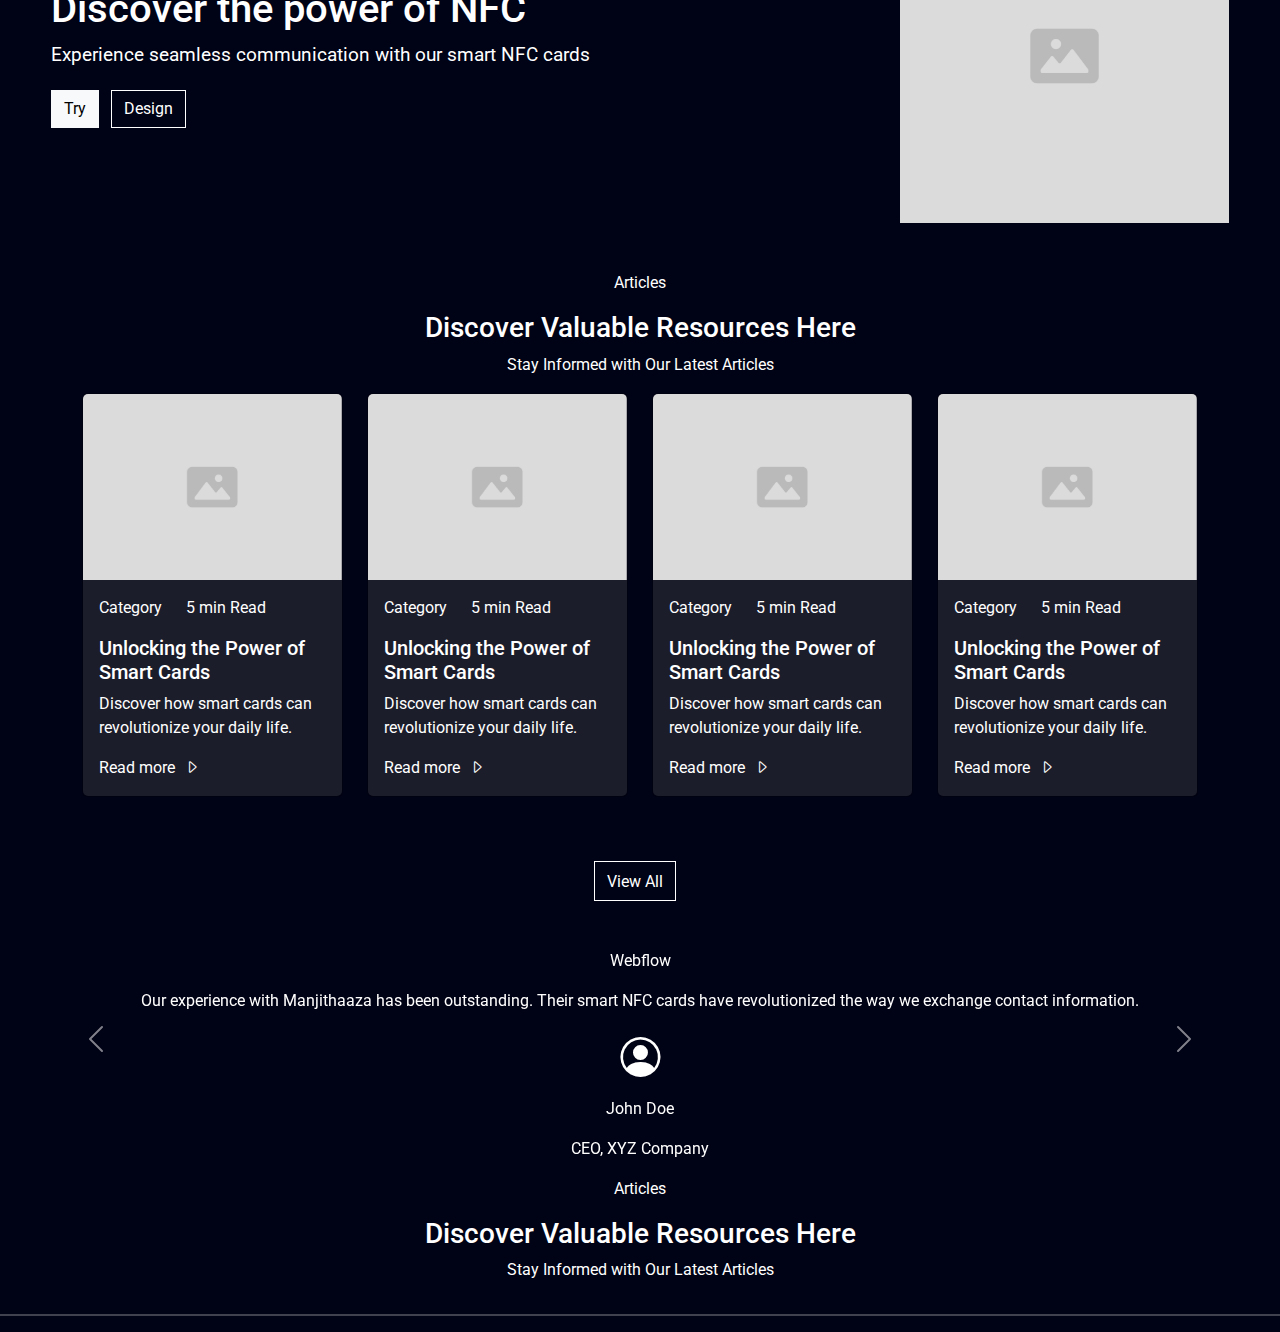
==== commit 31a0ba84: "carousle" ====
--- a/index.html
+++ b/index.html
@@ -234,7 +234,7 @@
 
     <div>
       <div class="container-fluid mt-3">
-        <div class="row d-flex justify-content-around">
+        <div class="row d-flex justify-content-between">
           <div class="col-md-5 p-5">
             <div
               class="design-left d-flex justify-content-center"
@@ -290,7 +290,9 @@
     <div class="container-fluid mt-3">
       <div class="row align-items-center" style="padding: 30px">
         <div class="col-md-5" style="padding-left: 20px">
-          <h2 style="line-height: 45px">Choose the Perfect Smart Card Package for Your Needs</h2>
+          <h2 style="line-height: 45px">
+            Choose the Perfect Smart Card Package for Your Needs
+          </h2>
         </div>
 
         <div class="col-md-7">
@@ -310,11 +312,9 @@
 
     <div class="container-fluid mt-3">
       <div class="row" style="padding: 30px">
-       <div class="col-md-12 d-flex justify-content-center">
-        <img src="./asset/img/big.png" class="img-fluid"/>
-       </div>
-
-       
+        <div class="col-md-12 d-flex justify-content-center">
+          <img src="./asset/img/big.png" class="img-fluid" />
+        </div>
       </div>
     </div>
 
@@ -331,6 +331,56 @@
 
         <div class="col-md-7">
           <div class="accordion accordion-flush" id="accordionFlushExample">
+            <div class="accordion-item">
+              <h2 class="accordion-header">
+                <button
+                  class="accordion-button collapsed"
+                  type="button"
+                  data-bs-toggle="collapse"
+                  data-bs-target="#flush-collapsesix"
+                  aria-expanded="false"
+                  aria-controls="flush-collapsesix"
+                >
+                  Accordion Item #1
+                </button>
+              </h2>
+              <div
+                id="flush-collapsesix"
+                class="accordion-collapse collapse"
+                data-bs-parent="#accordionFlushExample"
+              >
+                <div class="accordion-body">
+                  Placeholder content for this accordion, which is intended to
+                  demonstrate the <code>.accordion-flush</code> class. This is
+                  the first item's accordion body.
+                </div>
+              </div>
+            </div>
+            <div class="accordion-item">
+              <h2 class="accordion-header">
+                <button
+                  class="accordion-button collapsed"
+                  type="button"
+                  data-bs-toggle="collapse"
+                  data-bs-target="#flush-collapsefive"
+                  aria-expanded="false"
+                  aria-controls="flush-collapsefive"
+                >
+                  Accordion Item #1
+                </button>
+              </h2>
+              <div
+                id="flush-collapsefive"
+                class="accordion-collapse collapse"
+                data-bs-parent="#accordionFlushExample"
+              >
+                <div class="accordion-body">
+                  Placeholder content for this accordion, which is intended to
+                  demonstrate the <code>.accordion-flush</code> class. This is
+                  the first item's accordion body.
+                </div>
+              </div>
+            </div>
             <div class="accordion-item">
               <h2 class="accordion-header">
                 <button
@@ -357,54 +407,6 @@
               </div>
             </div>
             <div class="accordion-item">
-              <h2 class="accordion-header">
-                <button
-                  class="accordion-button collapsed"
-                  type="button"
-                  data-bs-toggle="collapse"
-                  data-bs-target="#flush-collapseOne"
-                  aria-expanded="false"
-                  aria-controls="flush-collapseOne"
-                >
-                  Accordion Item #1
-                </button>
-              </h2>
-              <div
-                id="flush-collapseOne"
-                class="accordion-collapse collapse"
-                data-bs-parent="#accordionFlushExample"
-              >
-                <div class="accordion-body">
-                  Placeholder content for this accordion, which is intended to
-                  demonstrate the <code>.accordion-flush</code> class. This is
-                  the first item's accordion body.
-                </div>
-              </div>
-            </div>  <div class="accordion-item">
-              <h2 class="accordion-header">
-                <button
-                  class="accordion-button collapsed"
-                  type="button"
-                  data-bs-toggle="collapse"
-                  data-bs-target="#flush-collapseOne"
-                  aria-expanded="false"
-                  aria-controls="flush-collapseOne"
-                >
-                  Accordion Item #1
-                </button>
-              </h2>
-              <div
-                id="flush-collapseOne"
-                class="accordion-collapse collapse"
-                data-bs-parent="#accordionFlushExample"
-              >
-                <div class="accordion-body">
-                  Placeholder content for this accordion, which is intended to
-                  demonstrate the <code>.accordion-flush</code> class. This is
-                  the first item's accordion body.
-                </div>
-              </div>
-            </div>  <div class="accordion-item">
               <h2 class="accordion-header">
                 <button
                   class="accordion-button collapsed"
@@ -489,27 +491,25 @@
       </div>
     </div>
 
-
-
-<div class="container-fluid">
-  <div class="row d-flex justify-content-between align-items-center">
-    <div class="col-6 p-5">
-     <h1>
-      Discover the power of NFC
-     </h1>
-     <p class="faq-paragraph">Experience seamless communication with our smart NFC cards</p>
-      <button type="button" class="btn btn-light me-2">Try</button>
-      <button type="button" class="btn btn-outline-light">Design</button>
-     </div>
-     <div class="col-4 p-5">
-       <img
-       src="./asset/img/about_pic1.png"
-       class="img-fluid"
-       alt="Hero Section Image"
-     />
-     </div>
-    </div>
-</div>
+    <div class="container-fluid">
+      <div class="row d-flex justify-content-between align-items-center">
+        <div class="col-6 p-5">
+          <h1>Discover the power of NFC</h1>
+          <p class="faq-paragraph">
+            Experience seamless communication with our smart NFC cards
+          </p>
+          <button type="button" class="btn btn-light me-2">Try</button>
+          <button type="button" class="btn btn-outline-light">Design</button>
+        </div>
+        <div class="col-4 p-5">
+          <img
+            src="./asset/img/about_pic1.png"
+            class="img-fluid"
+            alt="Hero Section Image"
+          />
+        </div>
+      </div>
+    </div>
 
     <div class="container-fluid">
       <div class="row">
@@ -621,5 +621,64 @@
         </button>
       </div>
     </div>
+
+    <div id="testimonialCarousel" class="carousel slide" data-bs-ride="carousel">
+      <div class="carousel-inner">
+        <!-- First item -->
+        <div class="carousel-item active">
+          <div class="container">
+            <div class="row">
+              <p class="text-center mt-5">Webflow</p>
+              <p class="text-center">
+                Our experience with Manjithaaza has been outstanding. Their smart NFC
+                cards have revolutionized the way we exchange contact information.
+              </p>
+              <div class="text-center">
+                <i class="bi bi-person-circle" style="font-size: 2.5rem;"></i>
+                <p class="mt-2">John Doe</p>
+                <p>CEO, XYZ Company</p>
+              </div>
+            </div>
+          </div>
+        </div>
+        <!-- Add more carousel items as needed -->
+        <div class="carousel-item">
+          <div class="container">
+            <div class="row">
+              <p class="text-center mt-5">Another Company</p>
+              <p class="text-center">
+                Manjithaaza's NFC cards have made our networking effortless. A must-have
+                for modern professionals.
+              </p>
+              <div class="text-center">
+                <i class="bi bi-person-circle" style="font-size: 2.5rem;"></i>
+                <p class="mt-2">Jane Smith</p>
+                <p>COO, ABC Corp</p>
+              </div>
+            </div>
+          </div>
+        </div>
+      </div>
+    
+      <!-- Carousel controls -->
+      <button class="carousel-control-prev" type="button" data-bs-target="#testimonialCarousel" data-bs-slide="prev">
+        <span class="carousel-control-prev-icon" aria-hidden="true"></span>
+        <span class="visually-hidden">Previous</span>
+      </button>
+      <button class="carousel-control-next" type="button" data-bs-target="#testimonialCarousel" data-bs-slide="next">
+        <span class="carousel-control-next-icon" aria-hidden="true"></span>
+        <span class="visually-hidden">Next</span>
+      </button>
+    </div>
+    <div class="container-fluid">
+      <div class="row">
+        <div class="">
+          <p class="text-center">Articles</p>
+          <h3 class="text-center">Discover Valuable Resources Here</h3>
+          <p class="text-center">Stay Informed with Our Latest Articles</p>
+        </div>
+      </div>
+    </div>
+    <hr style="height:2px;border-width:0;color:white;background-color:white">
   </body>
 </html>
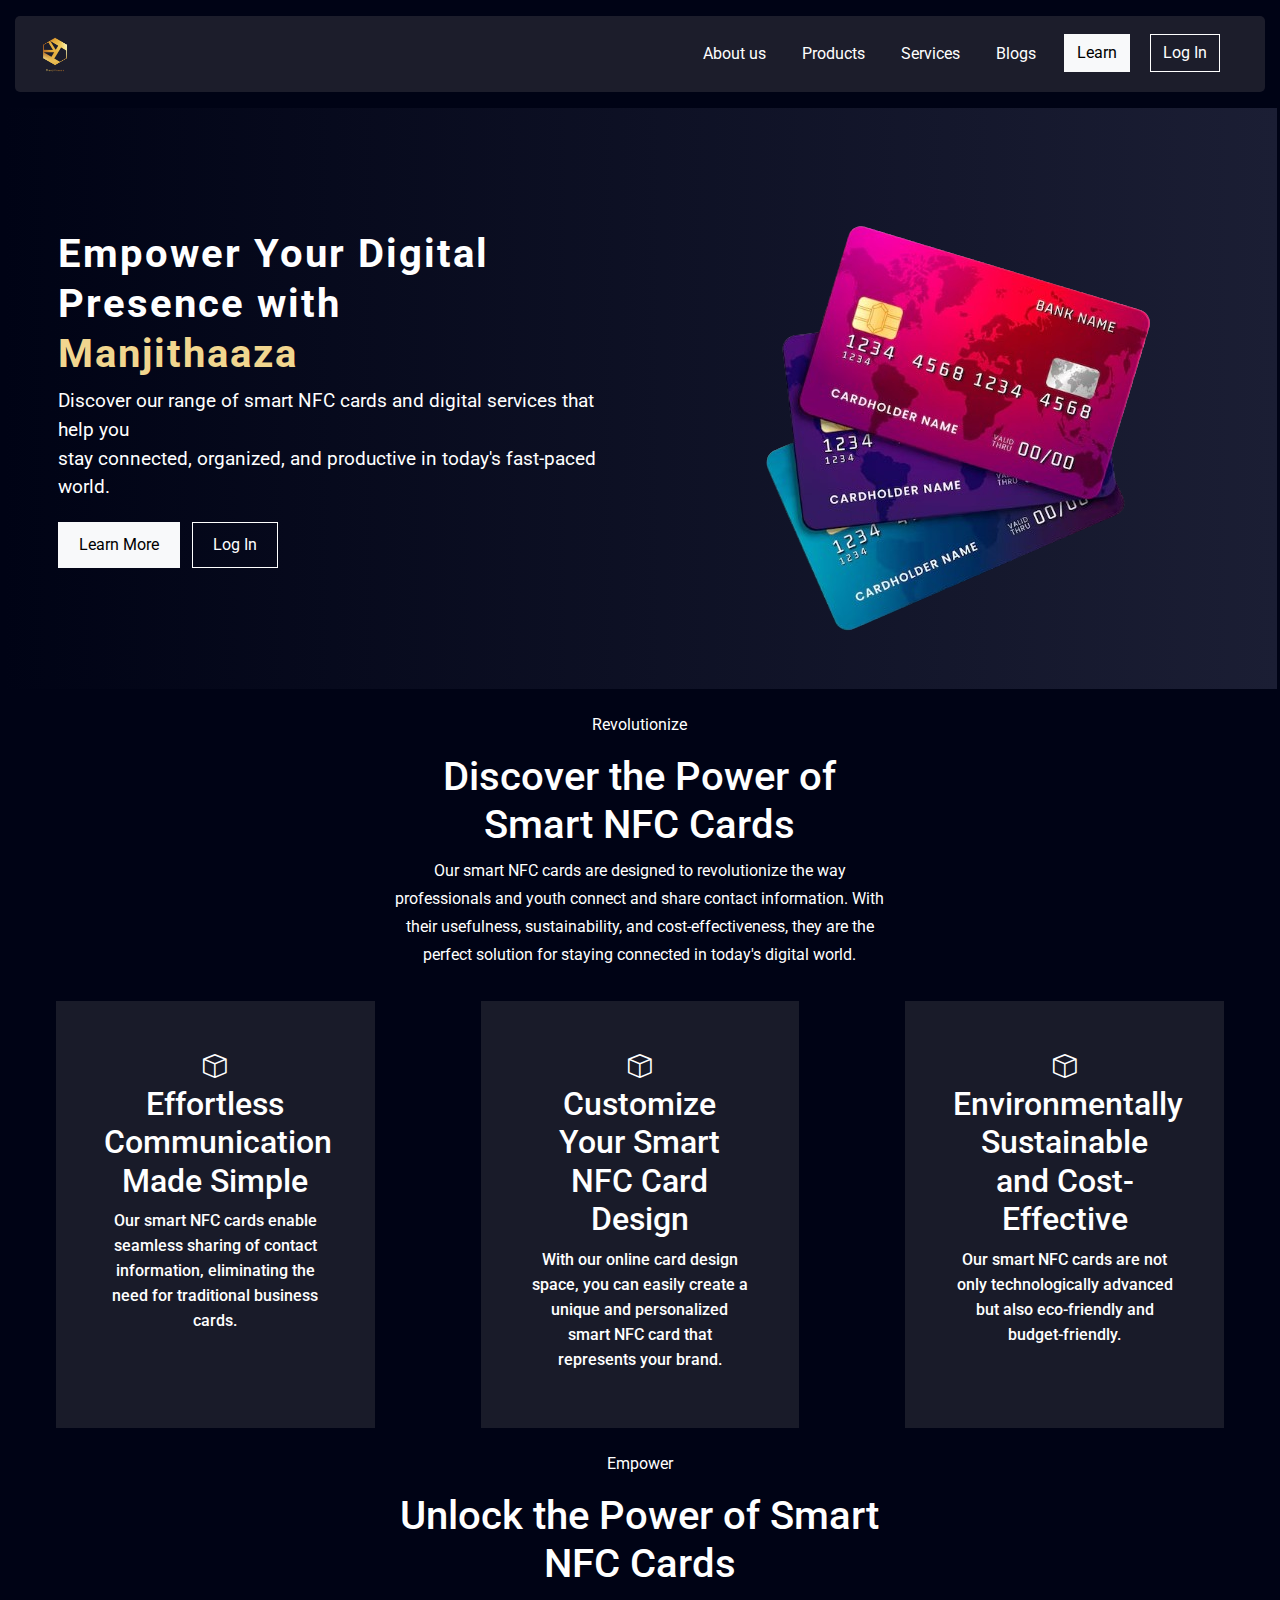
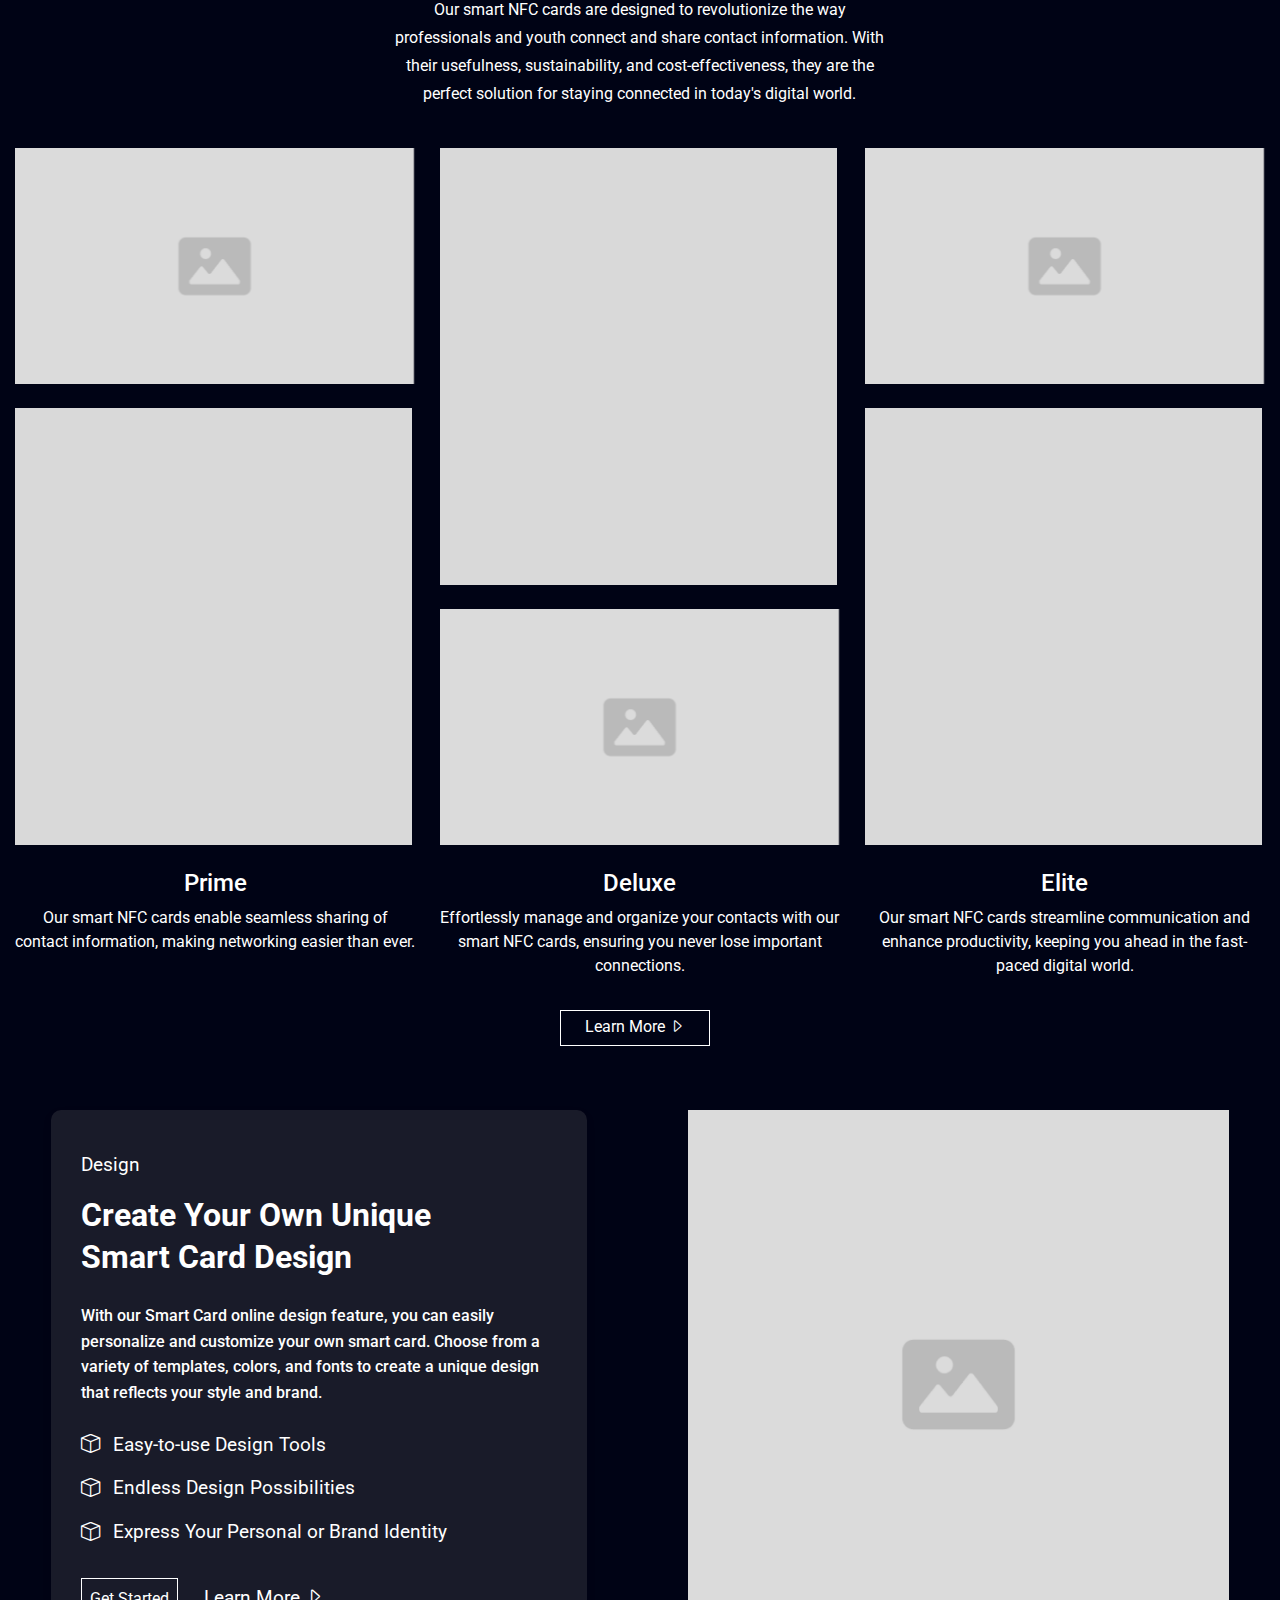
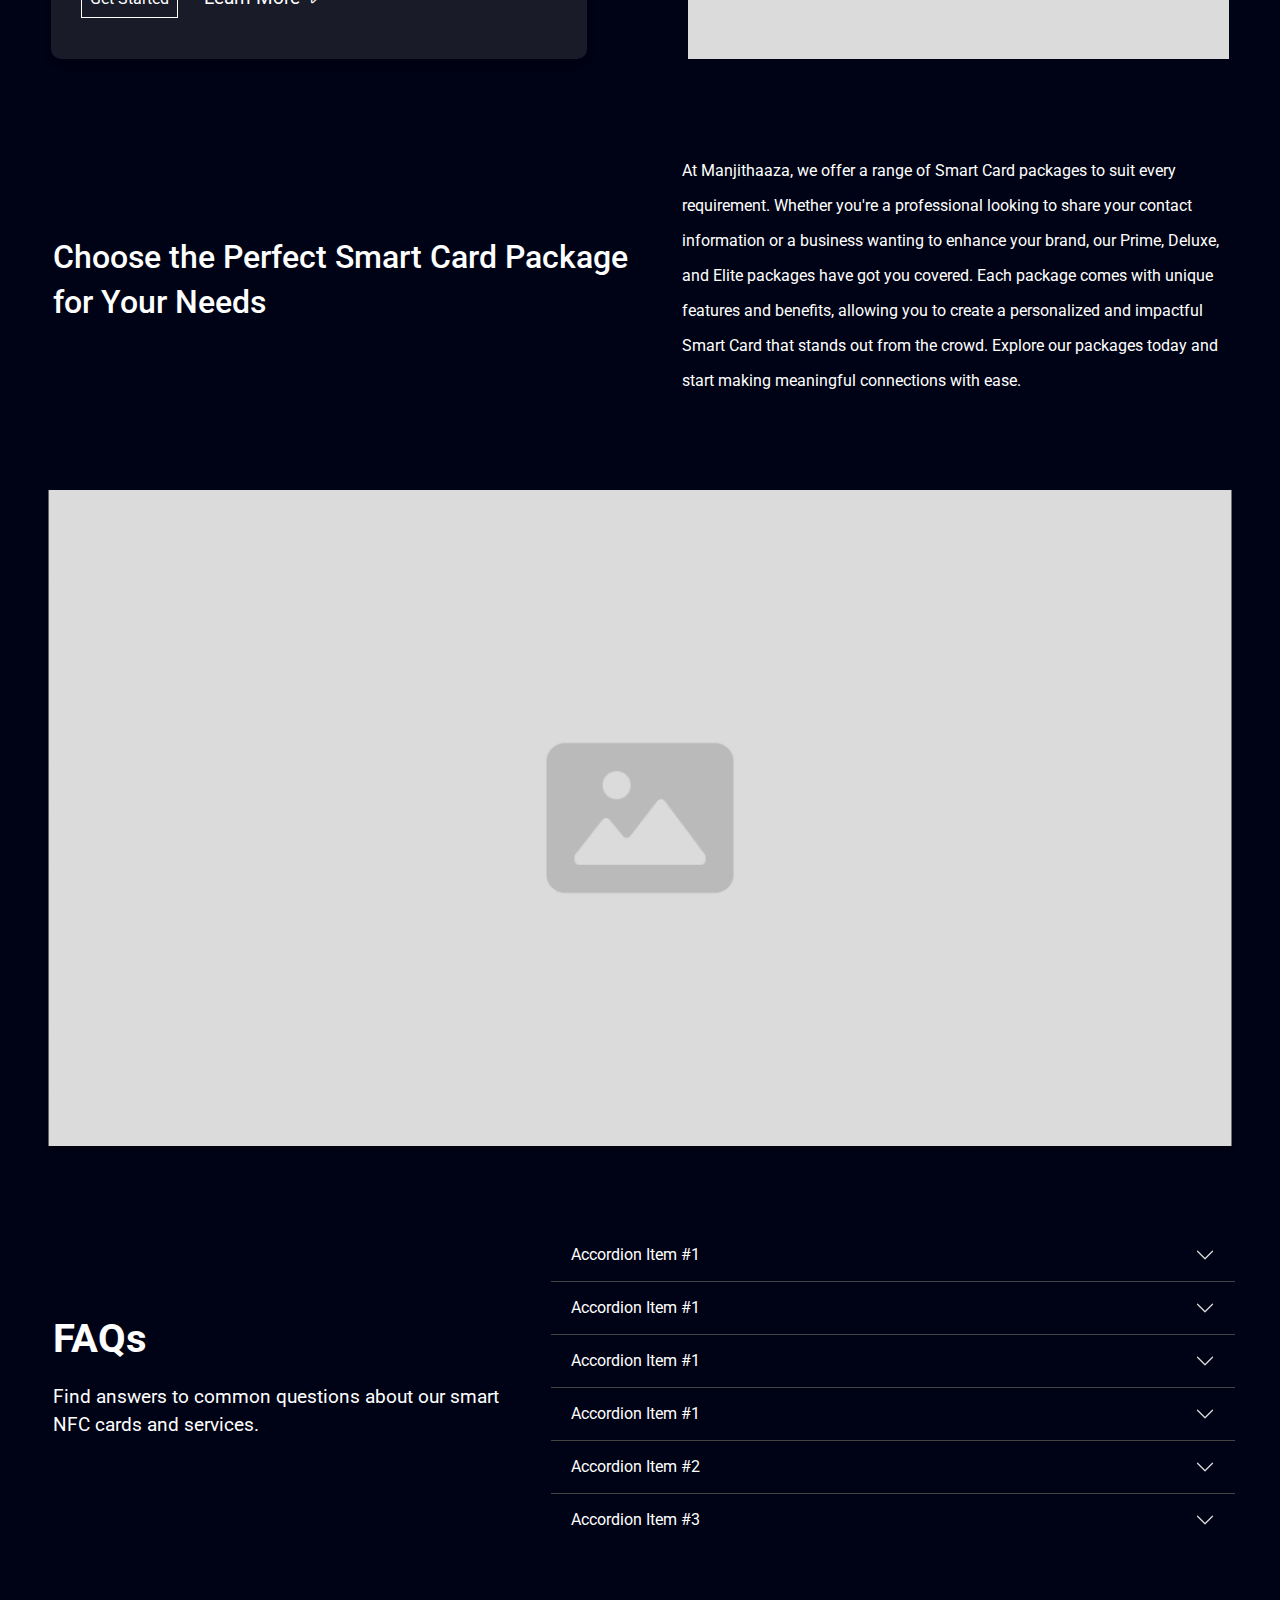
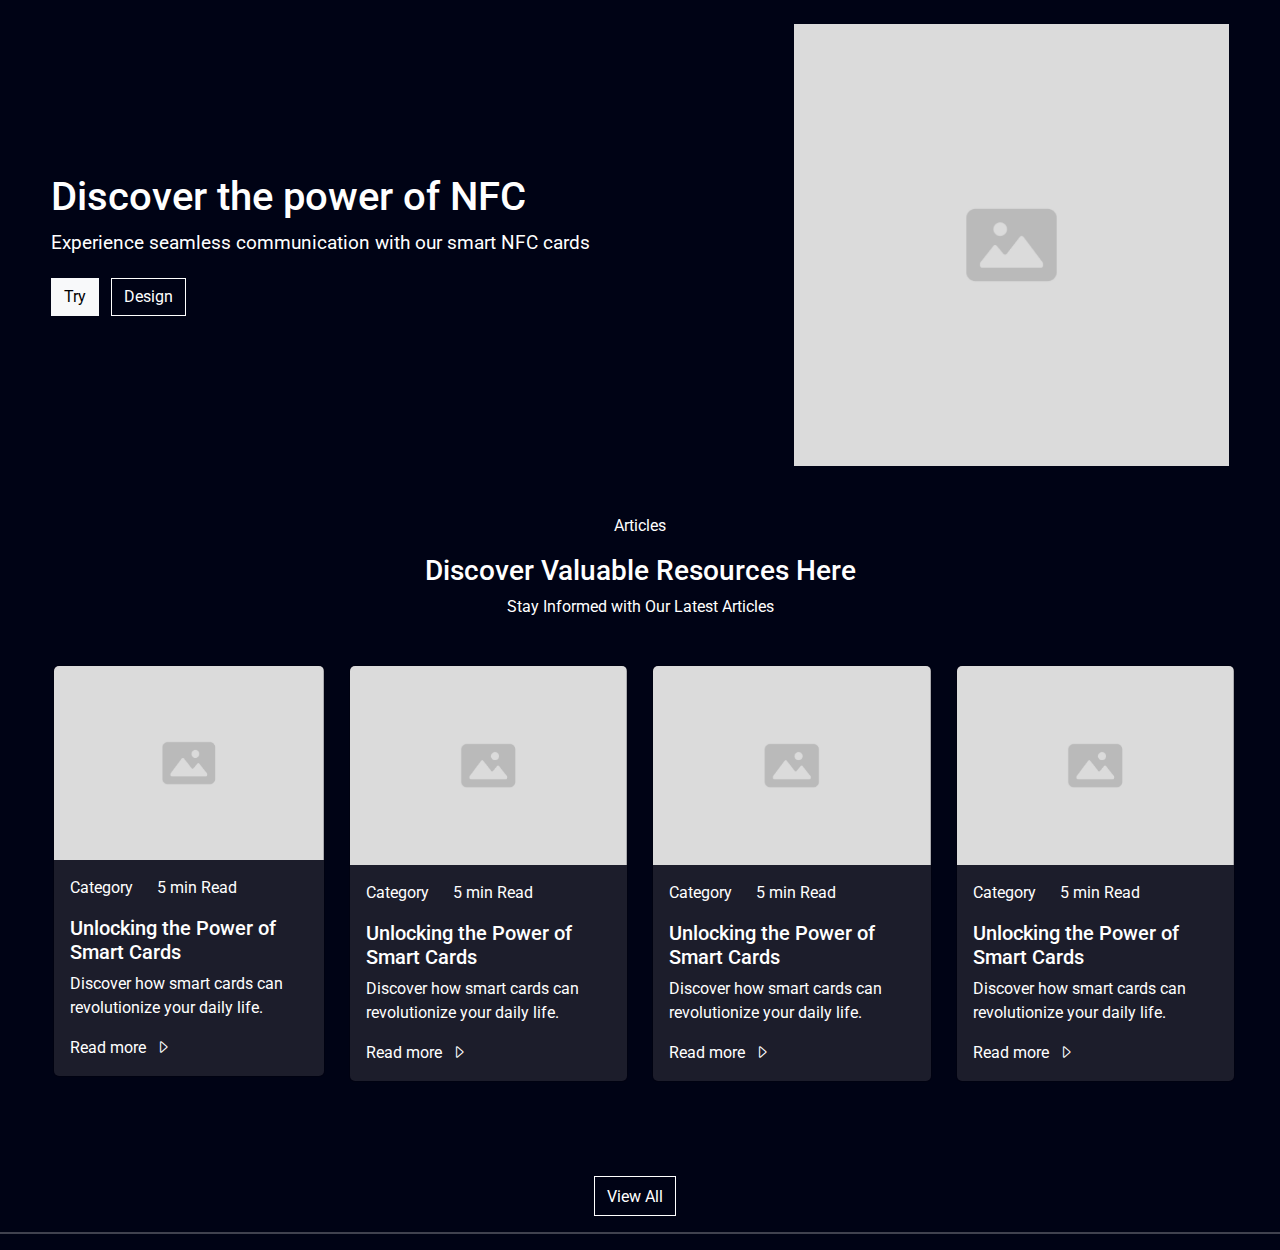
==== commit f6dbe81c: "login page" ====
--- a/index.html
+++ b/index.html
@@ -232,71 +232,65 @@
       </div>
     </div>
 
-    <div>
-      <div class="container-fluid mt-3">
-        <div class="row d-flex justify-content-between">
-          <div class="col-md-5 p-5">
-            <div
-              class="design-left d-flex justify-content-center"
-              style="flex-direction: column"
-            >
-              <p>Design</p>
-              <h2 style="line-height: 45px">
-                Create Your Own Unique <br />
-                Smart Card Design
-              </h2>
-              <h6 style="line-height: 25px">
-                With our Smart Card online design feature, you can easily
-                personalize and customize your own smart card. Choose from a
-                variety of templates, colors, and fonts to create a unique
-                design that reflects your style and brand.
-              </h6>
-              <p>
-                <i class="bi bi-box" style="margin-right: 5px"></i> Easy-to-use
-                Design Tools
-              </p>
-              <p>
-                <i class="bi bi-box" style="margin-right: 5px"></i>Endless
-                Design Possibilities
-              </p>
-              <p>
-                <i class="bi bi-box" style="margin-right: 5px"></i>Express Your
-                Personal or Brand Identity
-              </p>
-              <div class="d-flex align-items-center">
-                <button
-                  type="button"
-                  class="btn btn-outline-light justify-content-center pt-2 px-2 mt-3"
-                >
-                  Get Started
-                </button>
-                <p class="px-2" style="margin-top: 30px">
-                  Learn More
-                  <i class="bi bi-caret-right"></i>
-                </p>
-              </div>
-            </div>
-          </div>
-          <div class="col-md-5 p-5 d-flex justify-content-center">
-            <img
-              src="./asset/img/about_pic1.png"
-              class="img-fluid design"
-              alt="Hero Section Image"
-            />
-          </div>
-        </div>
-      </div>
-    </div>
+    <div class="container-fluid mt-3">
+      <div class="row d-flex justify-content-between align-items-stretch">
+        <div class="col-md-6 p-5">
+          <div class="design-left  d-flex flex-column justify-content-center">
+            <p>Design</p>
+            <h2 class="design-title">
+              Create Your Own Unique <br />
+              Smart Card Design
+            </h2>
+            <h6 class="design-subtitle">
+              With our Smart Card online design feature, you can easily
+              personalize and customize your own smart card. Choose from a
+              variety of templates, colors, and fonts to create a unique
+              design that reflects your style and brand.
+            </h6>
+            <p>
+              <i class="bi bi-box me-2"></i> Easy-to-use Design Tools
+            </p>
+            <p>
+              <i class="bi bi-box me-2"></i> Endless Design Possibilities
+            </p>
+            <p>
+              <i class="bi bi-box me-2"></i> Express Your Personal or Brand Identity
+            </p>
+            <div class="d-flex align-items-center mt-3">
+              <button
+                type="button"
+                class="btn btn-outline-light pt-2 px-2"
+              >
+                Get Started
+              </button>
+              <p class="ms-3 mb-0">
+                Learn More
+                <i class="bi bi-caret-right"></i>
+              </p>
+            </div>
+          </div>
+        </div>
+        <div class="col-md-6 p-5 d-flex align-items-center flex-grow-1">
+          <img
+            src="./asset/img/about_pic1.png"
+            class="img-fluid w-100"
+            alt="Hero Section Image"
+          />
+        </div>
+      </div>
+    </div>
+    
+
     <div class="container-fluid mt-3">
       <div class="row align-items-center" style="padding: 30px">
-        <div class="col-md-5" style="padding-left: 20px">
+        <div class="col-md-6" style="padding-left: 20px">
           <h2 style="line-height: 45px">
             Choose the Perfect Smart Card Package for Your Needs
           </h2>
         </div>
 
-        <div class="col-md-7">
-          <p style="line-height: 35px">
+        <div class="col-md-6">
+          <p style="line-height: 35px;padding-left: 30px;">
             At Manjithaaza, we offer a range of Smart Card packages to suit
             every requirement. Whether you're a professional looking to share
             your contact information or a business wanting to enhance your
@@ -313,7 +307,7 @@
     <div class="container-fluid mt-3">
       <div class="row" style="padding: 30px">
         <div class="col-md-12 d-flex justify-content-center">
-          <img src="./asset/img/big.png" class="img-fluid" />
+          <img src="./asset/img/big.png" class="img-fluid w-100" />
         </div>
       </div>
     </div>
@@ -501,10 +495,10 @@
           <button type="button" class="btn btn-light me-2">Try</button>
           <button type="button" class="btn btn-outline-light">Design</button>
         </div>
-        <div class="col-4 p-5">
+        <div class="col-5 p-5">
           <img
             src="./asset/img/about_pic1.png"
-            class="img-fluid"
+            class="img-fluid w-100"
             alt="Hero Section Image"
           />
         </div>
@@ -521,8 +515,30 @@
       </div>
     </div>
 
-    <div class="container">
-      <div class="row mb-5">
+    <div class="container-fluid">
+      <div class="row mb-5" style="padding:30px">
+        <div class="col-12 col-sm-6 col-md-4 col-lg-3"  style="padding-left: 20px">
+          <div class="card" style="width: 100%">
+            <img
+              src="./asset/img/card.png"
+              class="card-img-top"
+              alt="card.png"
+            />
+            <div class="card-body">
+              <div class="d-flex">
+                <p class="me-4">Category</p>
+                <p>5 min Read</p>
+              </div>
+              <h5 class="card-title">Unlocking the Power of Smart Cards</h5>
+              <p class="card-text">
+                Discover how smart cards can revolutionize your daily life.
+              </p>
+              <a href="#" class="read-more-link"
+                >Read more <i class="bi bi-caret-right"></i
+              ></a>
+            </div>
+          </div>
+        </div>
         <div class="col-12 col-sm-6 col-md-4 col-lg-3">
           <div class="card" style="width: 100%">
             <img
@@ -589,28 +605,6 @@
             </div>
           </div>
         </div>
-        <div class="col-12 col-sm-6 col-md-4 col-lg-3">
-          <div class="card" style="width: 100%">
-            <img
-              src="./asset/img/card.png"
-              class="card-img-top"
-              alt="card.png"
-            />
-            <div class="card-body">
-              <div class="d-flex">
-                <p class="me-4">Category</p>
-                <p>5 min Read</p>
-              </div>
-              <h5 class="card-title">Unlocking the Power of Smart Cards</h5>
-              <p class="card-text">
-                Discover how smart cards can revolutionize your daily life.
-              </p>
-              <a href="#" class="read-more-link"
-                >Read more <i class="bi bi-caret-right"></i
-              ></a>
-            </div>
-          </div>
-        </div>
       </div>
       <div class="d-flex justify-content-center">
         <button
@@ -622,63 +616,7 @@
       </div>
     </div>
 
-    <div id="testimonialCarousel" class="carousel slide" data-bs-ride="carousel">
-      <div class="carousel-inner">
-        <!-- First item -->
-        <div class="carousel-item active">
-          <div class="container">
-            <div class="row">
-              <p class="text-center mt-5">Webflow</p>
-              <p class="text-center">
-                Our experience with Manjithaaza has been outstanding. Their smart NFC
-                cards have revolutionized the way we exchange contact information.
-              </p>
-              <div class="text-center">
-                <i class="bi bi-person-circle" style="font-size: 2.5rem;"></i>
-                <p class="mt-2">John Doe</p>
-                <p>CEO, XYZ Company</p>
-              </div>
-            </div>
-          </div>
-        </div>
-        <!-- Add more carousel items as needed -->
-        <div class="carousel-item">
-          <div class="container">
-            <div class="row">
-              <p class="text-center mt-5">Another Company</p>
-              <p class="text-center">
-                Manjithaaza's NFC cards have made our networking effortless. A must-have
-                for modern professionals.
-              </p>
-              <div class="text-center">
-                <i class="bi bi-person-circle" style="font-size: 2.5rem;"></i>
-                <p class="mt-2">Jane Smith</p>
-                <p>COO, ABC Corp</p>
-              </div>
-            </div>
-          </div>
-        </div>
-      </div>
-    
-      <!-- Carousel controls -->
-      <button class="carousel-control-prev" type="button" data-bs-target="#testimonialCarousel" data-bs-slide="prev">
-        <span class="carousel-control-prev-icon" aria-hidden="true"></span>
-        <span class="visually-hidden">Previous</span>
-      </button>
-      <button class="carousel-control-next" type="button" data-bs-target="#testimonialCarousel" data-bs-slide="next">
-        <span class="carousel-control-next-icon" aria-hidden="true"></span>
-        <span class="visually-hidden">Next</span>
-      </button>
-    </div>
-    <div class="container-fluid">
-      <div class="row">
-        <div class="">
-          <p class="text-center">Articles</p>
-          <h3 class="text-center">Discover Valuable Resources Here</h3>
-          <p class="text-center">Stay Informed with Our Latest Articles</p>
-        </div>
-      </div>
-    </div>
+   
     <hr style="height:2px;border-width:0;color:white;background-color:white">
   </body>
 </html>
--- a/css/style.css
+++ b/css/style.css
@@ -200,24 +200,47 @@
   background-color: rgba(126, 125, 125, 0.2);
 }
 
-.about-us-card h6{
- line-height: 25px;
-}
-
-.about-us-card i{
+.about-us-card h6 {
+  line-height: 25px;
+}
+
+.about-us-card i {
   font-size: 1.5rem;
 }
 
-.design{
- height: 450px;
-
-}
-
-.design-left{
-  height: 450px;
+.design-left {
   background-color: rgba(126, 125, 125, 0.2);
   padding: 30px;
-}
+  margin-right: 5px;
+  font-size: 1.2rem; /* Base font size for better readability */
+  border-radius: 10px; /* Rounded corners */
+  box-shadow: 0 4px 8px rgba(0, 0, 0, 0.1); /* Subtle shadow for depth */
+  height: 100%; /* Ensure full height */
+}
+
+.design-left p {
+  margin-bottom: 15px; /* Increase margin for better spacing */
+  color: var(--text-color); /* Adjust text color for contrast */
+}
+
+.design-title {
+  line-height: 1.3; /* Slightly increased line height for readability */
+  margin-bottom: 25px; /* Increase space below the title */
+  font-weight: bold; /* Emphasize the title */
+  color: var(--text-color); /* Darker color for emphasis */
+}
+
+.design-subtitle {
+  line-height: 1.6; /* Increased line height for better readability */
+  margin-bottom: 25px; /* Increase space below the subtitle */
+  color: var(--text-color); /* Softer color for the subtitle */
+}
+
 .card {
   margin-bottom: 1rem;
-}+}
+
+.contact-details p {
+  line-height: 1.2rem;
+}
+
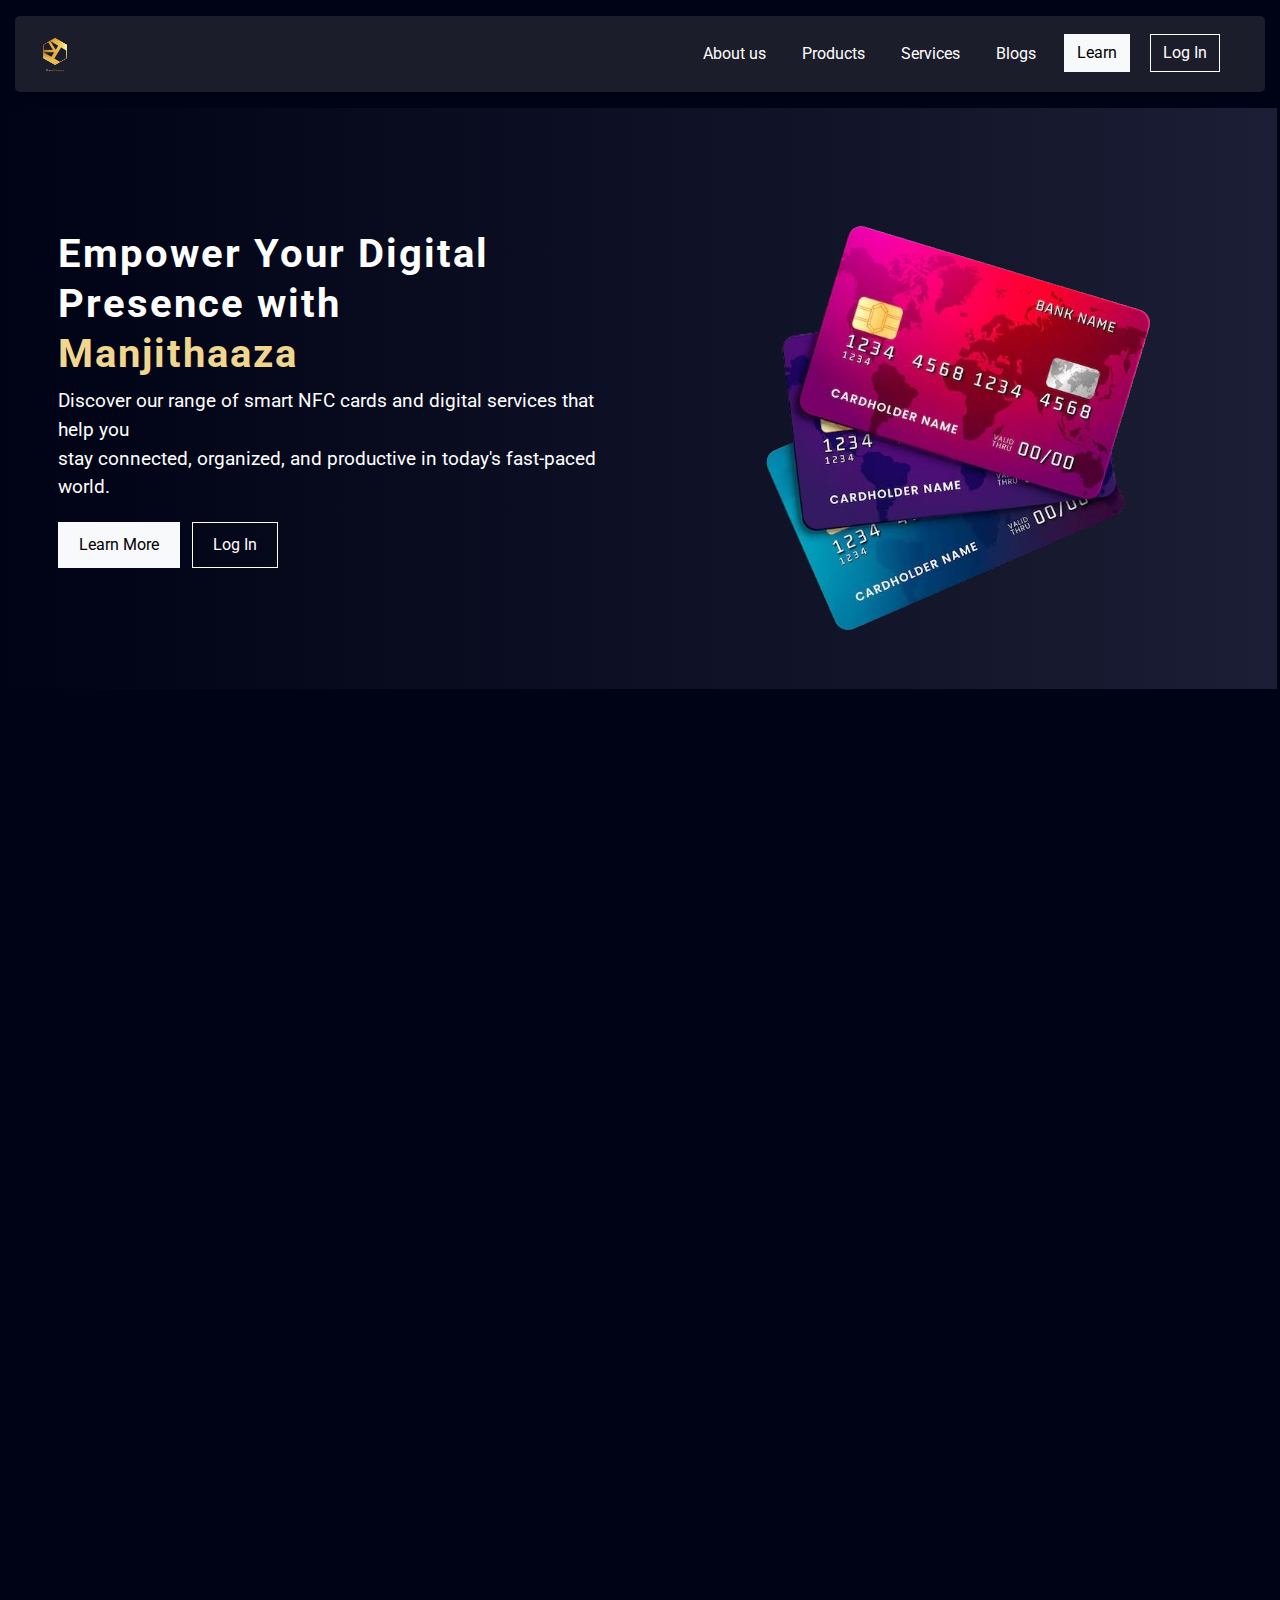
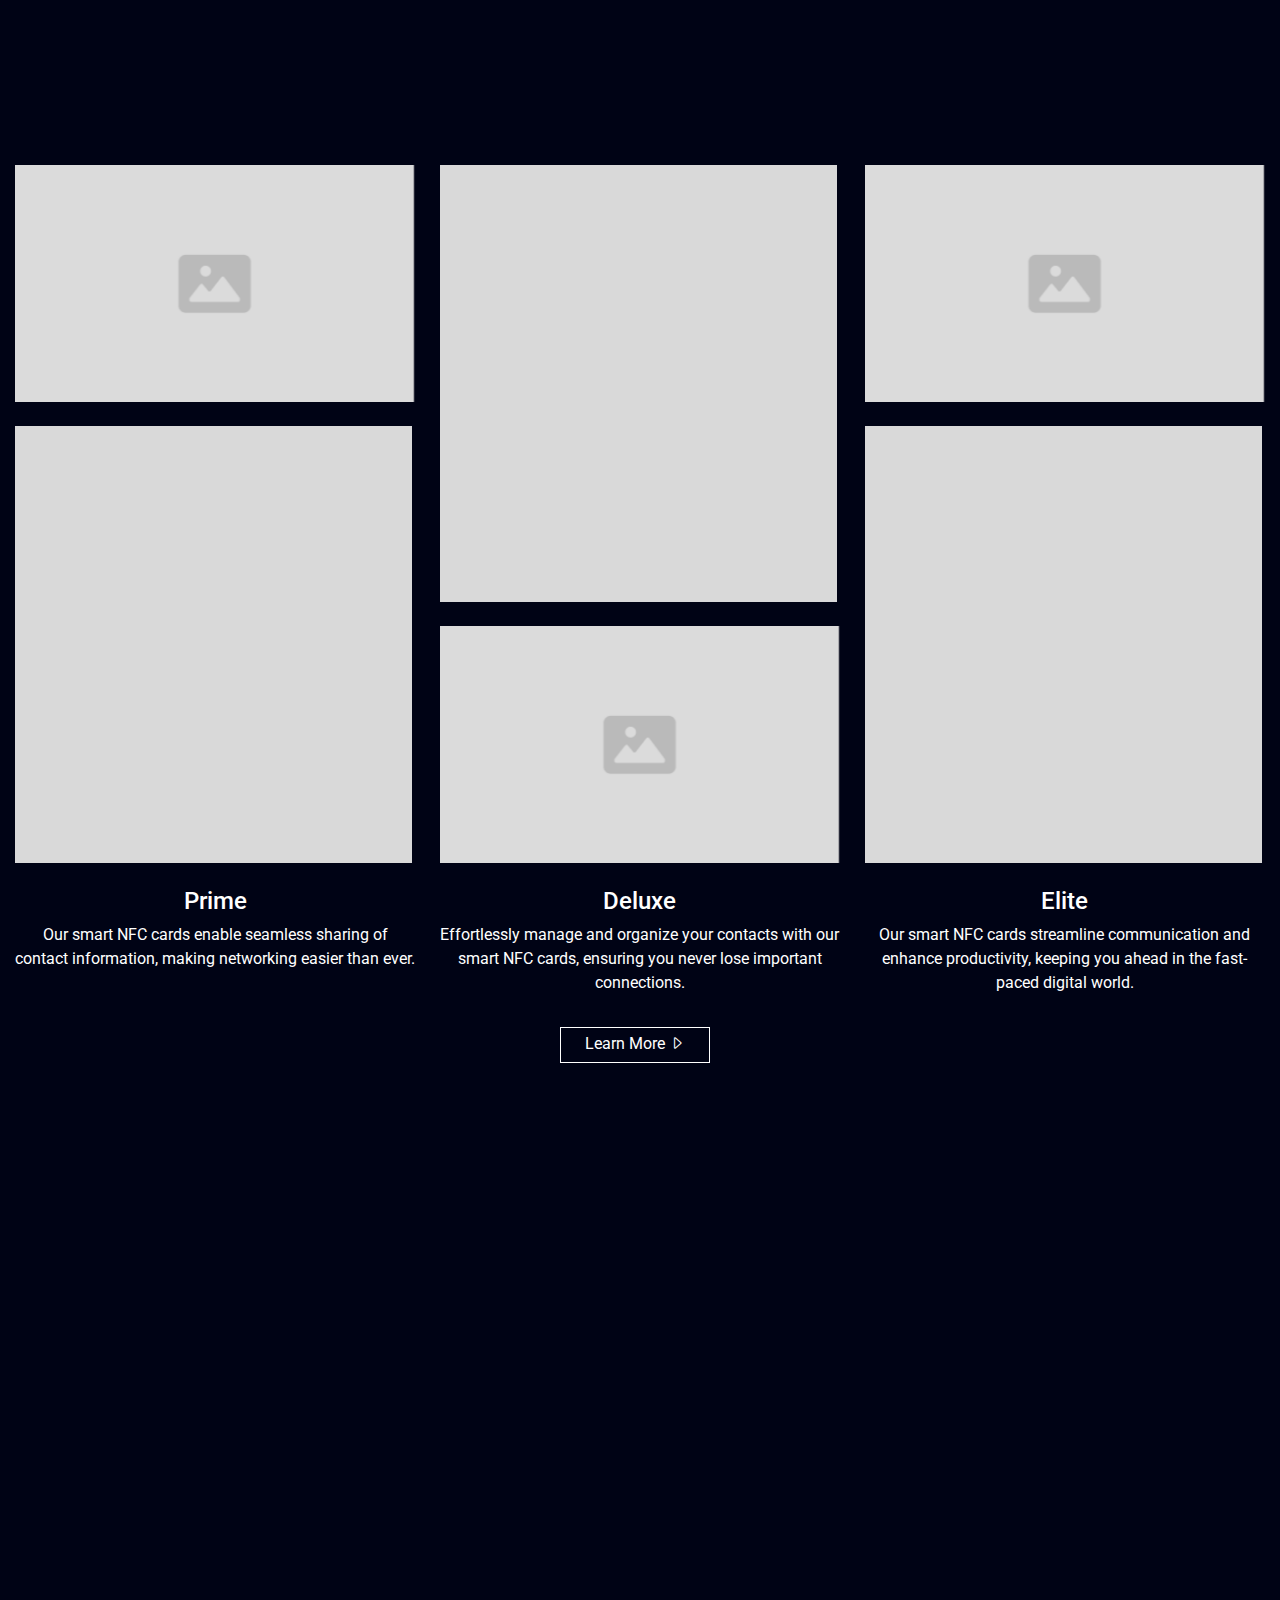
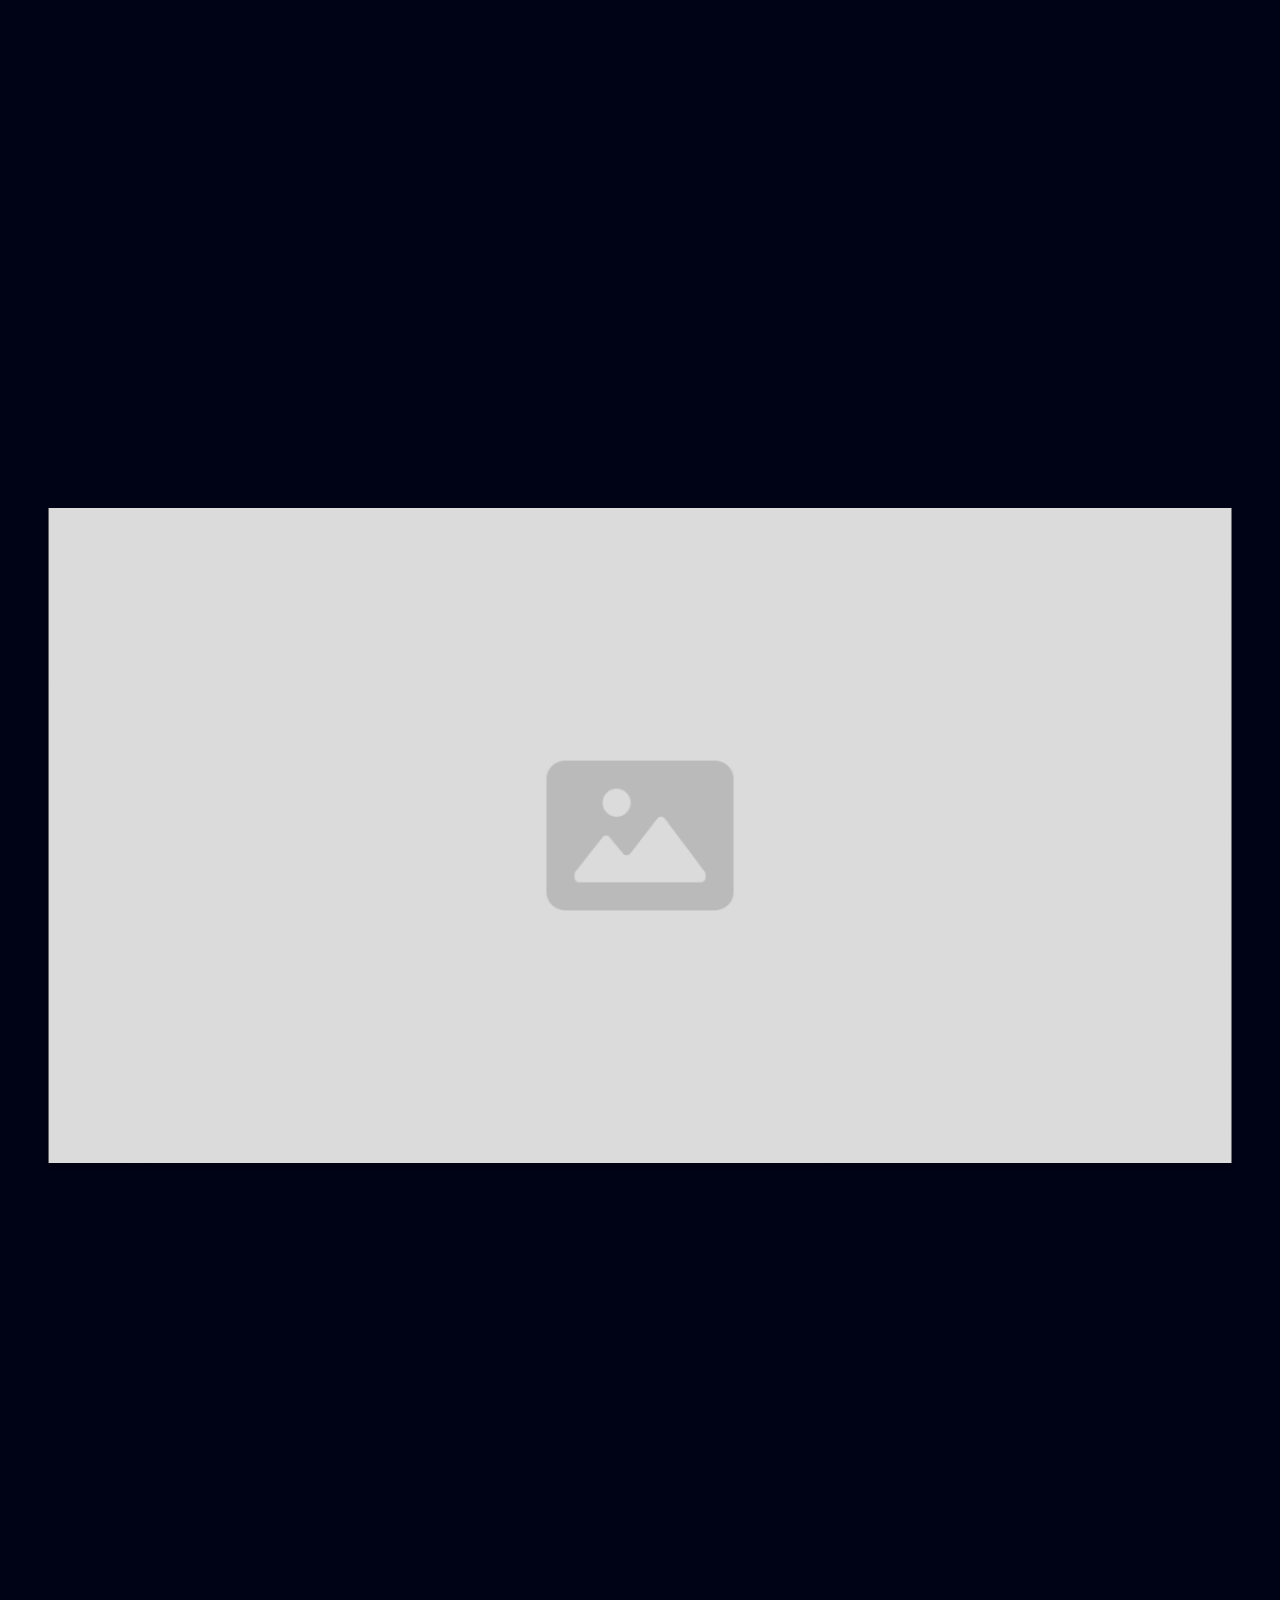
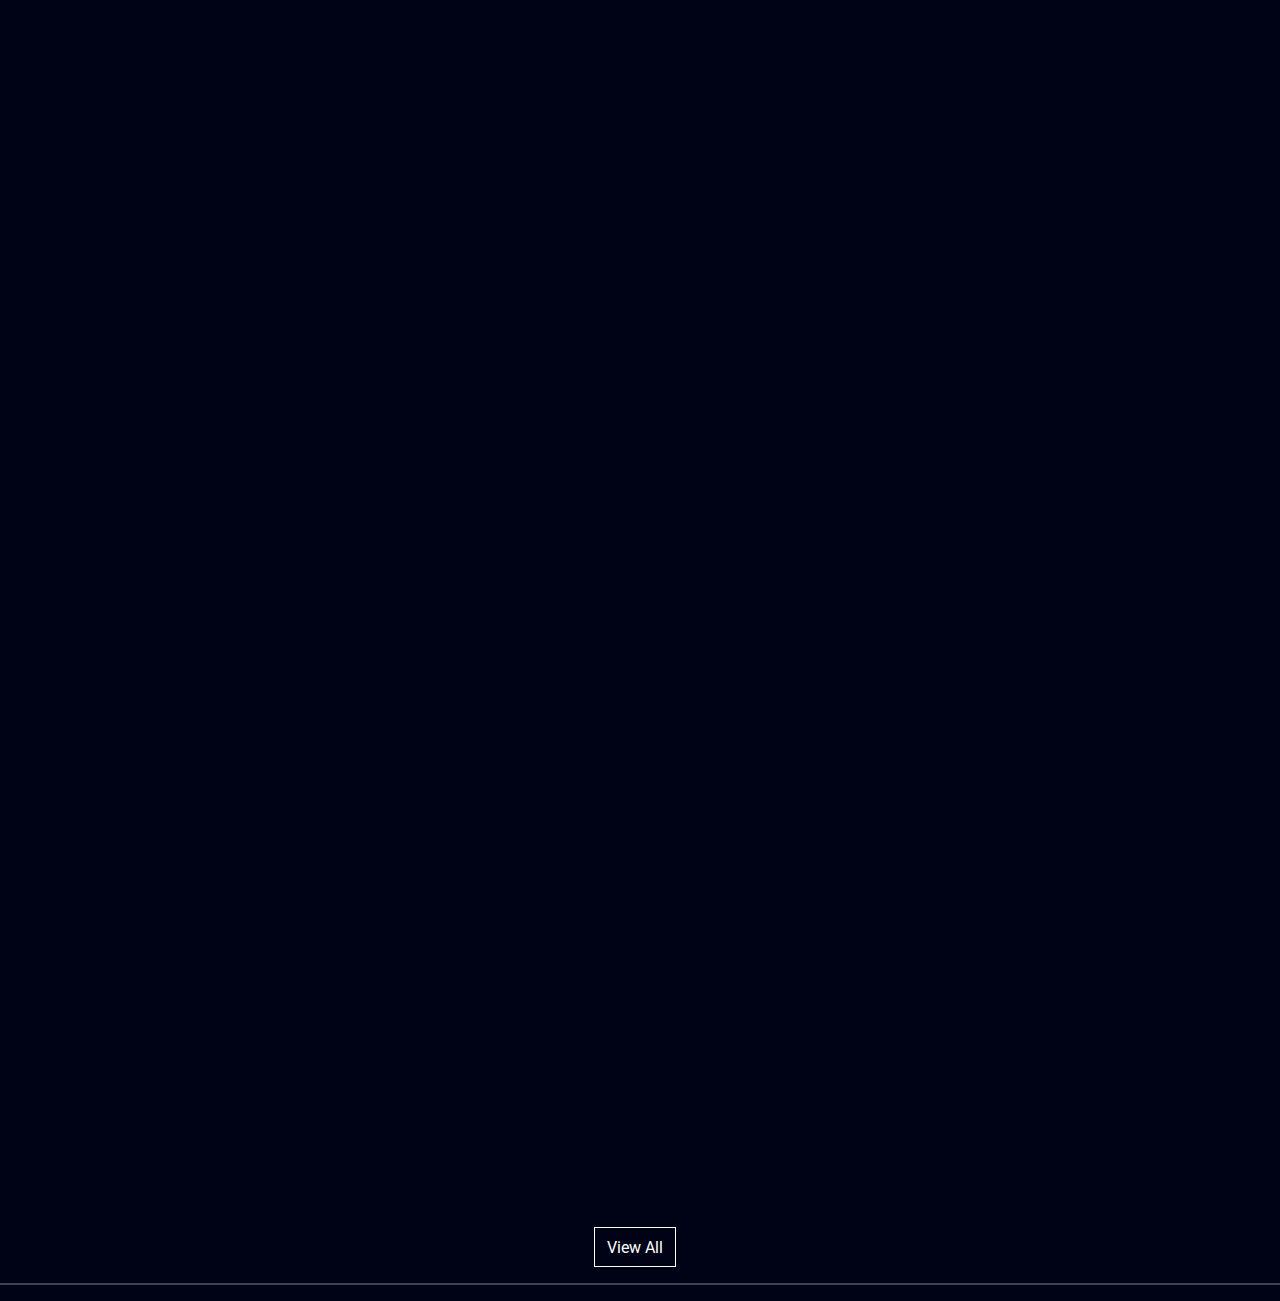
==== commit 5d1d4064: "new pages" ====
--- a/index.html
+++ b/index.html
@@ -102,9 +102,10 @@
         </div>
       </div>
     </div>
+   
     <div class="container-fluid mt-4">
       <div class="row d-flex justify-content-center">
-        <div class="col-md-5">
+        <div class="col-md-5 animate-section">
           <p style="text-align: center">Revolutionize</p>
           <h1 style="text-align: center">
             Discover the Power of Smart NFC Cards
@@ -120,7 +121,7 @@
     </div>
     <div class="container-fluid mt-3">
       <div class="row d-flex justify-content-around">
-        <div class="about-us-card col-md-3 p-5">
+        <div class="animated-card about-us-card col-md-3 p-5">
           <i class="bi bi-box"></i>
           <h2>Effortless Communication Made Simple</h2>
           <h6>
@@ -128,7 +129,7 @@
             eliminating the need for traditional business cards.
           </h6>
         </div>
-        <div class="about-us-card col-md-3 p-5">
+        <div class="animated-card about-us-card col-md-3 p-5">
           <i class="bi bi-box"></i>
           <h2>Customize Your Smart NFC Card Design</h2>
           <h6>
@@ -136,7 +137,7 @@
             and personalized smart NFC card that represents your brand.
           </h6>
         </div>
-        <div class="about-us-card col-md-3 p-5">
+        <div class="animated-card about-us-card col-md-3 p-5">
           <i class="bi bi-box"></i>
           <h2>Environmentally Sustainable and Cost-Effective</h2>
           <h6>
@@ -148,7 +149,7 @@
     </div>
     <div class="container-fluid mt-4">
       <div class="row d-flex justify-content-center">
-        <div class="col-md-5">
+        <div class="col-md-5 animate-section">
           <p style="text-align: center">Empower</p>
           <h1 style="text-align: center">
             Unlock the Power of Smart NFC Cards
@@ -232,64 +233,64 @@
       </div>
     </div>
 
-    <div class="container-fluid mt-3">
-      <div class="row d-flex justify-content-between align-items-stretch">
-        <div class="col-md-6 p-5">
-          <div class="design-left  d-flex flex-column justify-content-center">
-            <p>Design</p>
-            <h2 class="design-title">
-              Create Your Own Unique <br />
-              Smart Card Design
-            </h2>
-            <h6 class="design-subtitle">
-              With our Smart Card online design feature, you can easily
-              personalize and customize your own smart card. Choose from a
-              variety of templates, colors, and fonts to create a unique
-              design that reflects your style and brand.
-            </h6>
-            <p>
-              <i class="bi bi-box me-2"></i> Easy-to-use Design Tools
-            </p>
-            <p>
-              <i class="bi bi-box me-2"></i> Endless Design Possibilities
-            </p>
-            <p>
-              <i class="bi bi-box me-2"></i> Express Your Personal or Brand Identity
-            </p>
-            <div class="d-flex align-items-center mt-3">
-              <button
-                type="button"
-                class="btn btn-outline-light pt-2 px-2"
-              >
-                Get Started
-              </button>
-              <p class="ms-3 mb-0">
-                Learn More
-                <i class="bi bi-caret-right"></i>
-              </p>
-            </div>
-          </div>
-        </div>
-        <div class="col-md-6 p-5 d-flex align-items-center flex-grow-1">
-          <img
-            src="./asset/img/about_pic1.png"
-            class="img-fluid w-100"
-            alt="Hero Section Image"
-          />
-        </div>
-      </div>
-    </div>
+<div class="container-fluid mt-3">
+  <div class="row d-flex justify-content-between align-items-stretch">
+    <div class="col-md-6 p-5">
+      <div class="design-content d-flex flex-column justify-content-center">
+        <p class="design-text stagger-delay-1">Design</p>
+        <h2 class="design-text stagger-delay-2 design-title">
+          Create Your Own Unique <br />
+          Smart Card Design
+        </h2>
+        <h6 class="design-text stagger-delay-3 design-subtitle">
+          With our Smart Card online design feature, you can easily
+          personalize and customize your own smart card. Choose from a
+          variety of templates, colors, and fonts to create a unique
+          design that reflects your style and brand.
+        </h6>
+        <p class="design-text stagger-delay-4">
+          <i class="bi bi-box me-2"></i> Easy-to-use Design Tools
+        </p>
+        <p class="design-text stagger-delay-4">
+          <i class="bi bi-box me-2"></i> Endless Design Possibilities
+        </p>
+        <p class="design-text stagger-delay-4">
+          <i class="bi bi-box me-2"></i> Express Your Personal or Brand Identity
+        </p>
+        <div class="d-flex align-items-center mt-3">
+          <button
+            type="button"
+            class="btn btn-outline-light pt-2 px-2 animate-button stagger-delay-5"
+          >
+            Get Started
+          </button>
+          <p class="ms-3 mb-0 design-text stagger-delay-5">
+            Learn More
+            <i class="bi bi-caret-right"></i>
+          </p>
+        </div>
+      </div>
+    </div>
+    <div class="col-md-6 p-5 d-flex align-items-center flex-grow-1">
+      <img
+        src="./asset/img/about_pic1.png"
+        class="img-fluid w-100 design-image"
+        alt="Hero Section Image"
+      />
+    </div>
+  </div>
+</div>
     
 
     <div class="container-fluid mt-3">
       <div class="row align-items-center" style="padding: 30px">
-        <div class="col-md-6" style="padding-left: 20px">
-          <h2 style="line-height: 45px">
+        <div class="col-md-6 design-content" style="padding-left: 20px">
+          <h2 style="line-height: 45px " class="design-text ">
             Choose the Perfect Smart Card Package for Your Needs
           </h2>
         </div>
 
-        <div class="col-md-6">
+        <div class="col-md-6 design-text ">
           <p style="line-height: 35px;padding-left: 30px;">
             At Manjithaaza, we offer a range of Smart Card packages to suit
             every requirement. Whether you're a professional looking to share
@@ -313,7 +314,7 @@
     </div>
 
     <!-- FAQ section -->
-    <div class="container-fluid mt-3">
+    <div class="container-fluid mt-3  faq-section">
       <div class="row align-items-center" style="padding: 30px">
         <div class="col-md-5" style="padding-left: 20px">
           <h1 class="faq-heading">FAQs</h1>
@@ -487,18 +488,18 @@
 
     <div class="container-fluid">
       <div class="row d-flex justify-content-between align-items-center">
-        <div class="col-6 p-5">
-          <h1>Discover the power of NFC</h1>
-          <p class="faq-paragraph">
+        <div class="design-content col-6 p-5">
+          <h1 class="design-text ">Discover the power of NFC</h1>
+          <p class="faq-paragraph design-text ">
             Experience seamless communication with our smart NFC cards
           </p>
-          <button type="button" class="btn btn-light me-2">Try</button>
-          <button type="button" class="btn btn-outline-light">Design</button>
+          <button type="button" class="animate-button btn btn-light me-2">Try</button>
+          <button type="button" class="animate-button btn btn-outline-light">Design</button>
         </div>
         <div class="col-5 p-5">
           <img
             src="./asset/img/about_pic1.png"
-            class="img-fluid w-100"
+            class="img-fluid w-100 design-image"
             alt="Hero Section Image"
           />
         </div>
@@ -506,7 +507,7 @@
     </div>
 
     <div class="container-fluid">
-      <div class="row">
+      <div class="row design-content">
         <div class="">
           <p class="text-center">Articles</p>
           <h3 class="text-center">Discover Valuable Resources Here</h3>
@@ -517,8 +518,8 @@
 
     <div class="container-fluid">
       <div class="row mb-5" style="padding:30px">
-        <div class="col-12 col-sm-6 col-md-4 col-lg-3"  style="padding-left: 20px">
-          <div class="card" style="width: 100%">
+        <div class="col-12 col-sm-6 col-md-4 col-lg-3 scale-up"  style="padding-left: 20px">
+          <div class="card hover-up" style="width: 100%">
             <img
               src="./asset/img/card.png"
               class="card-img-top"
@@ -539,8 +540,8 @@
             </div>
           </div>
         </div>
-        <div class="col-12 col-sm-6 col-md-4 col-lg-3">
-          <div class="card" style="width: 100%">
+        <div class="col-12 col-sm-6 col-md-4 col-lg-3 scale-up">
+          <div class="card hover-up" style="width: 100%">
             <img
               src="./asset/img/card.png"
               class="card-img-top"
@@ -561,8 +562,8 @@
             </div>
           </div>
         </div>
-        <div class="col-12 col-sm-6 col-md-4 col-lg-3">
-          <div class="card" style="width: 100%">
+        <div class="col-12 col-sm-6 col-md-4 col-lg-3 scale-up">
+          <div class="card hover-up" style="width: 100%">
             <img
               src="./asset/img/card.png"
               class="card-img-top"
@@ -583,8 +584,8 @@
             </div>
           </div>
         </div>
-        <div class="col-12 col-sm-6 col-md-4 col-lg-3">
-          <div class="card" style="width: 100%">
+        <div class="col-12 col-sm-6 col-md-4 col-lg-3 scale-up">
+          <div class="card hover-up" style="width: 100%">
             <img
               src="./asset/img/card.png"
               class="card-img-top"
@@ -619,4 +620,5 @@
    
     <hr style="height:2px;border-width:0;color:white;background-color:white">
   </body>
+ <script src="./js/transition.js"></script>
 </html>
--- a/css/style.css
+++ b/css/style.css
@@ -2,6 +2,7 @@
 :root {
   --main-color: #000315;
   --text-color: #ffffff;
+  --second-color: #e7af41;
 }
 
 body {
@@ -76,10 +77,13 @@
   background: linear-gradient(to right, var(--main-color), #1b1e34);
   padding: 35px;
   color: var(--text-color);
+  min-height: 350px;
+
   height: auto;
 }
 
-.hero-section h2 {
+.hero-section h2,
+h1 {
   font-size: 2.5rem;
   font-weight: 700;
   letter-spacing: 2px;
@@ -181,7 +185,7 @@
 }
 
 .read-more-link {
-  color: var(--text-color);
+  color: var(--second-color);
   text-decoration: none;
 }
 
@@ -191,7 +195,7 @@
 
 .read-more-link i {
   margin-left: 5px;
-  color: var(--text-color);
+  color: var(--second-color);
 }
 
 .about-us-card {
@@ -238,9 +242,311 @@
 
 .card {
   margin-bottom: 1rem;
+  min-height: 450px;
 }
 
 .contact-details p {
   line-height: 1.2rem;
 }
 
+.contact-details i {
+  color: var(--second-color);
+}
+.learn-more-btn {
+  background-color: #e7af41;
+  color: white;
+}
+
+.contact-us-btn {
+  outline: 2px solid var(--second-color);
+  color:var(--text-color);
+}
+
+.innovate-section-two{
+  background-color: rgba(126, 125, 125, 0.2);
+ 
+}
+
+.hero-section {
+  overflow: hidden;
+}
+
+.hero-section h2,
+.hero-section p,
+.hero-section button,
+.hero-section img {
+  opacity: 0;
+  transform: translateY(20px);
+  transition: opacity 0.5s ease, transform 0.5s ease;
+}
+
+.hero-section.loaded h2 {
+  opacity: 1;
+  transform: translateY(0);
+  transition-delay: 0.2s;
+}
+
+.hero-section.loaded p {
+  opacity: 1;
+  transform: translateY(0);
+  transition-delay: 0.4s;
+}
+
+.hero-section.loaded button {
+  opacity: 1;
+  transform: translateY(0);
+  transition-delay: 0.6s;
+}
+
+.hero-section.loaded img {
+  opacity: 1;
+  transform: translateY(0);
+  transition-delay: 0.8s;
+}
+
+.btn {
+  transition: background-color 0.3s ease, color 0.3s ease, border-color 0.3s ease, transform 0.3s ease, box-shadow 0.3s ease;
+}
+
+.btn:hover {
+  transform: translateY(-3px);
+  box-shadow: 0 4px 6px rgba(0, 0, 0, 0.1);
+}
+
+
+/* section-transitions.css */
+
+.animate-section {
+  opacity: 0;
+  transform: translateY(30px);
+  transition: opacity 0.8s ease, transform 0.8s ease;
+}
+
+.animate-section.visible {
+  opacity: 1;
+  transform: translateY(0);
+}
+
+.animate-section p:first-child {
+  font-size: 1.2rem;
+  color: #f1d68f;
+  font-weight: bold;
+  margin-bottom: 0.5rem;
+  transition: color 0.3s ease;
+}
+
+.animate-section h1 {
+  font-size: 2.5rem;
+  margin-bottom: 1rem;
+  position: relative;
+  display: inline-block;
+}
+
+.animate-section h1::after {
+  content: '';
+  position: absolute;
+  left: 0;
+  bottom: -5px;
+  width: 0;
+  height: 3px;
+  background-color: #f1d68f;
+  transition: width 0.5s ease;
+}
+
+.animate-section.visible h1::after {
+  width: 100%;
+  transition-delay: 0.5s;
+}
+
+.animate-section p:last-child {
+  font-size: 1rem;
+  color: #6c757d;
+  transition: color 0.3s ease;
+}
+
+@media (max-width: 768px) {
+  .animate-section h1 {
+    font-size: 2rem;
+  }
+}
+
+/* card-animations.css */
+.animated-card {
+  transition: transform 0.3s ease, box-shadow 0.3s ease, opacity 0.5s ease;
+  opacity: 0;
+  transform: translateY(30px);
+}
+
+.animated-card.visible {
+  opacity: 1;
+  transform: translateY(0);
+}
+
+.animated-card:hover {
+  transform: translateY(-5px);
+  box-shadow: 0 6px 12px rgba(0, 0, 0, 0.1);
+}
+
+.animated-card i {
+  transition: transform 0.3s ease;
+}
+
+.animated-card:hover i {
+  transform: scale(1.1);
+}
+
+/* Staggered animation delays */
+.animated-card:nth-child(1) {
+  transition-delay: 0.1s;
+}
+
+.animated-card:nth-child(2) {
+  transition-delay: 0.2s;
+}
+
+.animated-card:nth-child(3) {
+  transition-delay: 0.3s;
+}
+
+.animated-card:nth-child(4) {
+  transition-delay: 0.4s;
+}
+
+.animated-card:nth-child(5) {
+  transition-delay: 0.5s;
+}
+
+/* Add more nth-child rules if you have more cards */
+
+@media (max-width: 768px) {
+  .animated-card {
+    margin-bottom: 2rem;
+  }
+}
+
+
+
+/* Add this to your existing CSS file or create a new one */
+/* General animation classes */
+.fade-in-up {
+  opacity: 0;
+  transform: translateY(30px);
+  transition: opacity 0.5s ease, transform 0.5s ease;
+}
+
+.fade-in-up.visible {
+  opacity: 1;
+  transform: translateY(0);
+}
+
+/* Design section specific classes */
+.design-content {
+  opacity: 0;
+  transform: translateY(30px);
+  transition: opacity 0.5s ease, transform 0.5s ease;
+}
+
+.design-content.visible {
+  opacity: 1;
+  transform: translateY(0);
+}
+
+.design-text {
+  opacity: 0;
+  transform: translateY(20px);
+  transition: opacity 0.5s ease, transform 0.5s ease;
+}
+
+.design-image {
+  opacity: 0;
+  transform: translateX(30px);
+  transition: opacity 0.5s ease, transform 0.5s ease;
+}
+
+.design-image.visible {
+  opacity: 1;
+  transform: translateX(0);
+}
+
+/* Button animation */
+.animate-button {
+  opacity: 0;
+  transform: translateY(10px);
+  transition: opacity 0.5s ease, transform 0.5s ease, background-color 0.3s ease, color 0.3s ease;
+}
+
+.animate-button.visible {
+  opacity: 1;
+  transform: translateY(0);
+}
+
+.animate-button:hover {
+  transform: translateY(-3px);
+  box-shadow: 0 4px 6px rgba(0, 0, 0, 0.1);
+}
+
+/* Staggered animation delays */
+.stagger-delay-1 { transition-delay: 0.1s; }
+.stagger-delay-2 { transition-delay: 0.2s; }
+.stagger-delay-3 { transition-delay: 0.3s; }
+.stagger-delay-4 { transition-delay: 0.4s; }
+.stagger-delay-5 { transition-delay: 0.5s; }
+
+
+
+.fade-in-slide {
+  opacity: 0;
+  transform: translateY(20px);
+  transition: opacity 0.6s ease-out, transform 0.6s ease-out;
+}
+
+.fade-in-slide.visible {
+  opacity: 1;
+  transform: translateY(0);
+}
+
+/* Rotate and fade-in effect */
+.rotate-fade-in {
+  opacity: 0;
+  transform: rotate(-10deg);
+  transition: opacity 0.6s ease-out, transform 0.6s ease-out;
+}
+
+.rotate-fade-in.visible {
+  opacity: 1;
+  transform: rotate(0);
+}
+
+/* Scale up with fade-in effect */
+.scale-up {
+  opacity: 0;
+  transform: scale(0.9);
+  transition: opacity 0.6s ease-out, transform 0.6s ease-out;
+}
+
+.scale-up.visible {
+  opacity: 1;
+  transform: scale(1);
+}
+
+.hover-up {
+  transition: transform 0.3s ease-out, box-shadow 0.3s ease-out;
+}
+
+.hover-up:hover {
+  transform: translateY(-10px);
+  box-shadow: 0 8px 16px rgba(0, 0, 0, 0.2);
+}
+
+/* Initial state for the section (hidden and translated down) */
+.faq-section {
+  opacity: 0;
+  transform: translateY(50px);
+  transition: opacity 0.6s ease-out, transform 0.6s ease-out;
+}
+
+/* Animation state (when the section is in view) */
+.faq-section.visible {
+  opacity: 1;
+  transform: translateY(0);
+}
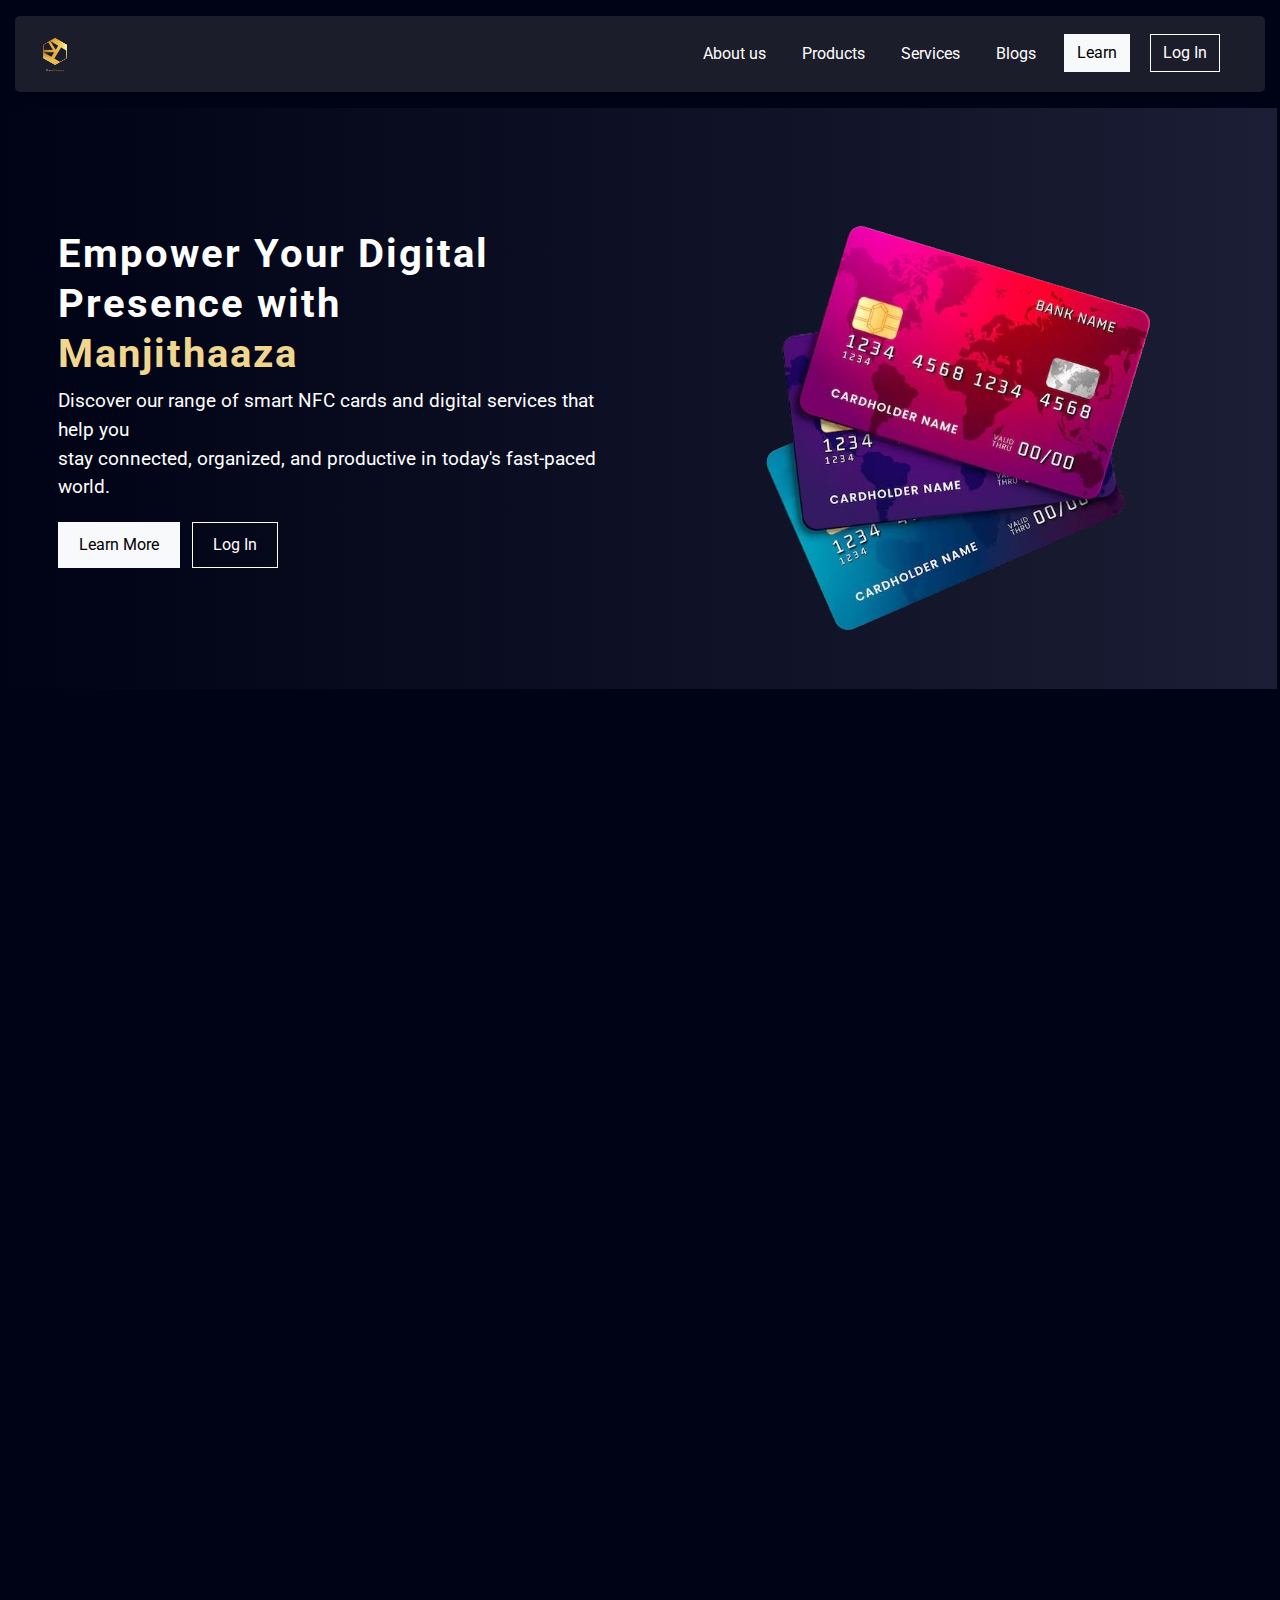
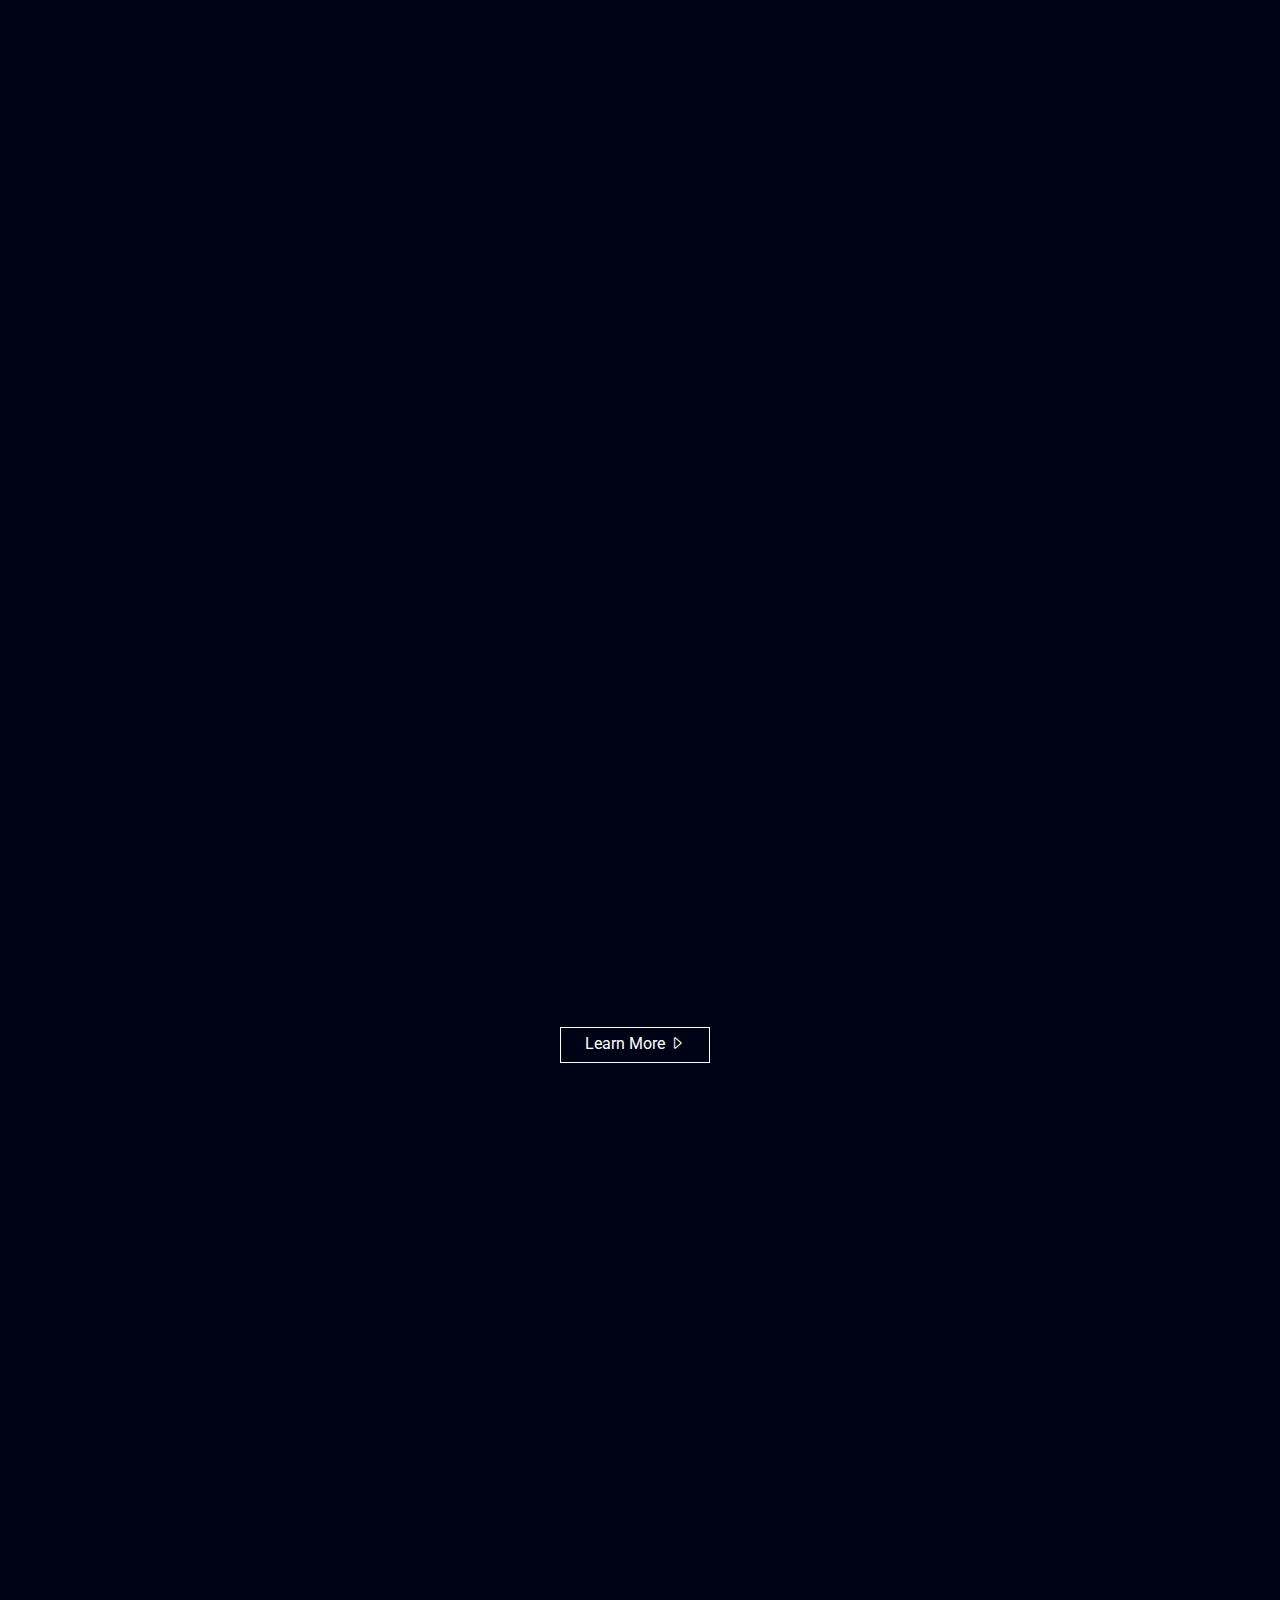
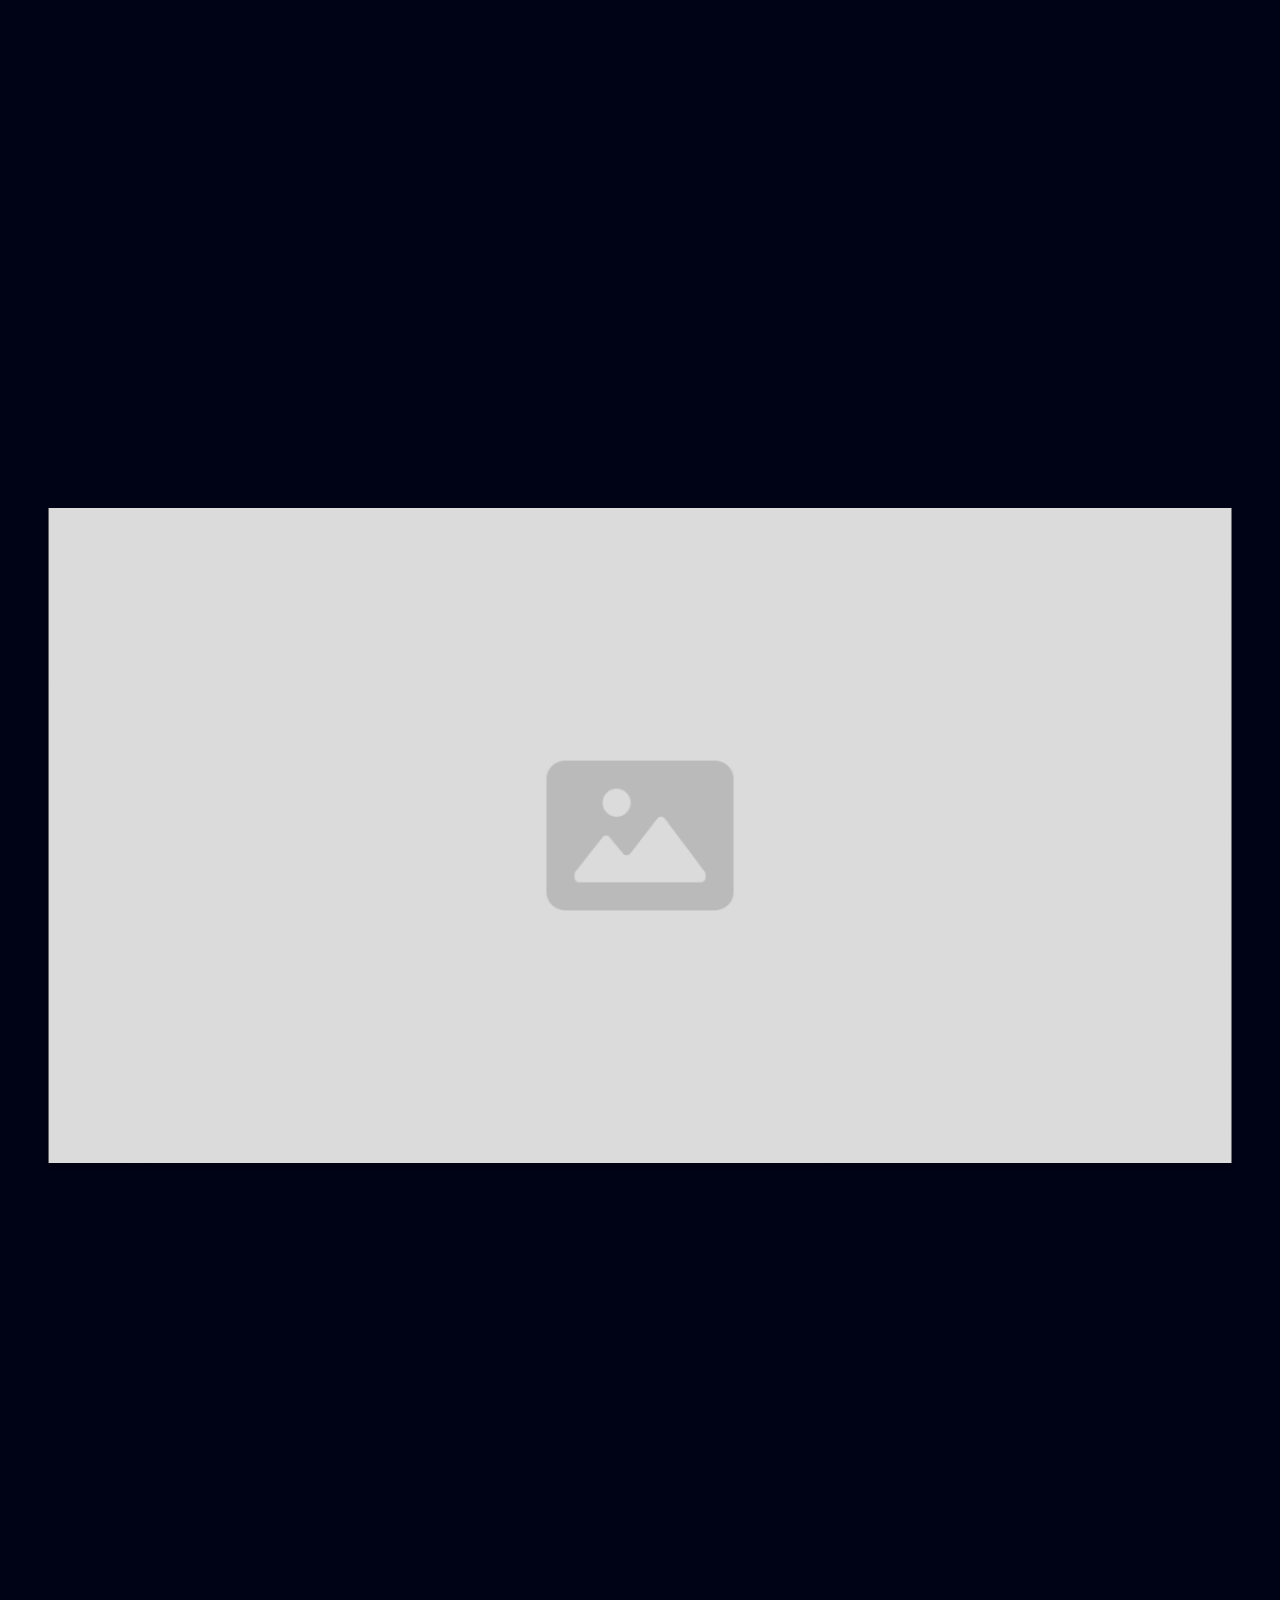
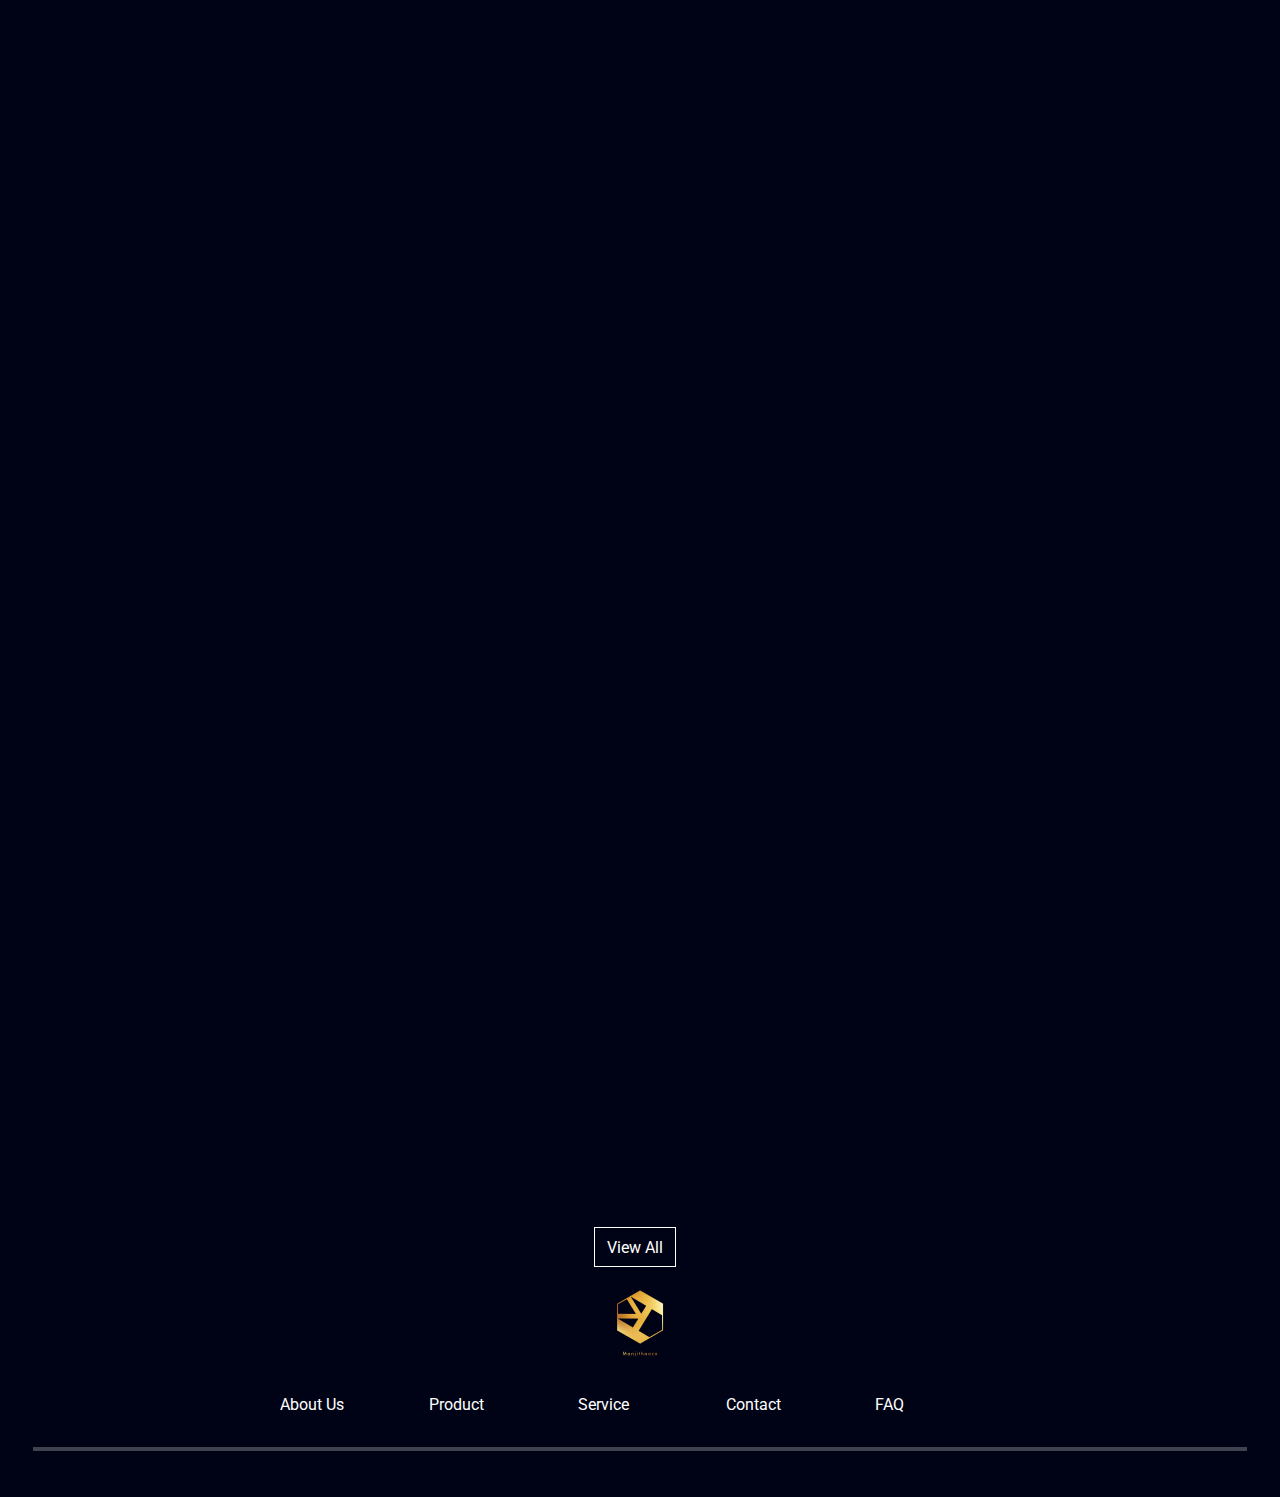
==== commit 647af9b9: "new changes" ====
--- a/index.html
+++ b/index.html
@@ -102,7 +102,7 @@
         </div>
       </div>
     </div>
-   
+
     <div class="container-fluid mt-4">
       <div class="row d-flex justify-content-center">
         <div class="col-md-5 animate-section">
@@ -166,14 +166,14 @@
     <div class="container-fluid">
       <div class="row mt-4">
         <div class="col-md-4 d-flex flex-column align-items-center new-box">
-          <div class="empower-box-small mb-4">
+          <div class="empower-box-small mb-4 empower-animation">
             <img
               src="./asset/img/empower-pic.png"
               class="img-fluid"
               alt="..."
             />
           </div>
-          <div class="empower-box-big">
+          <div class="empower-box-big empower-animation">
             <img src="./asset/img/empoer-big.png" class="img-fluid" alt="..." />
             <div class="empower-text">
               <h4 class="mt-4">Prime</h4>
@@ -184,11 +184,11 @@
             </div>
           </div>
         </div>
-        <div class="col-md-4 d-flex flex-column align-items-center">
-          <div class="empower-box-big mb-4">
+        <div class="col-md-4 d-flex flex-column align-items-center new-box">
+          <div class="empower-box-big mb-4 empower-animation">
             <img src="./asset/img/empoer-big.png" class="img-fluid" alt="..." />
           </div>
-          <div class="empower-box-small">
+          <div class="empower-box-small empower-animation">
             <img
               src="./asset/img/empower-pic.png"
               class="img-fluid"
@@ -203,15 +203,15 @@
             </div>
           </div>
         </div>
-        <div class="col-md-4 d-flex flex-column align-items-center">
-          <div class="empower-box-small mb-4">
+        <div class="col-md-4 d-flex flex-column align-items-center new-box">
+          <div class="empower-box-small mb-4 empower-animation">
             <img
               src="./asset/img/empower-pic.png"
               class="img-fluid"
               alt="..."
             />
           </div>
-          <div class="empower-box-big">
+          <div class="empower-box-big empower-animation">
             <img src="./asset/img/empoer-big.png" class="img-fluid" alt="..." />
             <div class="empower-text">
               <h4 class="mt-4">Elite</h4>
@@ -233,65 +233,65 @@
       </div>
     </div>
 
-<div class="container-fluid mt-3">
-  <div class="row d-flex justify-content-between align-items-stretch">
-    <div class="col-md-6 p-5">
-      <div class="design-content d-flex flex-column justify-content-center">
-        <p class="design-text stagger-delay-1">Design</p>
-        <h2 class="design-text stagger-delay-2 design-title">
-          Create Your Own Unique <br />
-          Smart Card Design
-        </h2>
-        <h6 class="design-text stagger-delay-3 design-subtitle">
-          With our Smart Card online design feature, you can easily
-          personalize and customize your own smart card. Choose from a
-          variety of templates, colors, and fonts to create a unique
-          design that reflects your style and brand.
-        </h6>
-        <p class="design-text stagger-delay-4">
-          <i class="bi bi-box me-2"></i> Easy-to-use Design Tools
-        </p>
-        <p class="design-text stagger-delay-4">
-          <i class="bi bi-box me-2"></i> Endless Design Possibilities
-        </p>
-        <p class="design-text stagger-delay-4">
-          <i class="bi bi-box me-2"></i> Express Your Personal or Brand Identity
-        </p>
-        <div class="d-flex align-items-center mt-3">
-          <button
-            type="button"
-            class="btn btn-outline-light pt-2 px-2 animate-button stagger-delay-5"
-          >
-            Get Started
-          </button>
-          <p class="ms-3 mb-0 design-text stagger-delay-5">
-            Learn More
-            <i class="bi bi-caret-right"></i>
-          </p>
-        </div>
-      </div>
-    </div>
-    <div class="col-md-6 p-5 d-flex align-items-center flex-grow-1">
-      <img
-        src="./asset/img/about_pic1.png"
-        class="img-fluid w-100 design-image"
-        alt="Hero Section Image"
-      />
-    </div>
-  </div>
-</div>
-    
+    <div class="container-fluid mt-3">
+      <div class="row d-flex justify-content-between align-items-stretch">
+        <div class="col-md-6 p-5">
+          <div class="design-content d-flex flex-column justify-content-center">
+            <p class="design-text stagger-delay-1">Design</p>
+            <h2 class="design-text stagger-delay-2 design-title">
+              Create Your Own Unique <br />
+              Smart Card Design
+            </h2>
+            <h6 class="design-text stagger-delay-3 design-subtitle">
+              With our Smart Card online design feature, you can easily
+              personalize and customize your own smart card. Choose from a
+              variety of templates, colors, and fonts to create a unique design
+              that reflects your style and brand.
+            </h6>
+            <p class="design-text stagger-delay-4">
+              <i class="bi bi-box me-2"></i> Easy-to-use Design Tools
+            </p>
+            <p class="design-text stagger-delay-4">
+              <i class="bi bi-box me-2"></i> Endless Design Possibilities
+            </p>
+            <p class="design-text stagger-delay-4">
+              <i class="bi bi-box me-2"></i> Express Your Personal or Brand
+              Identity
+            </p>
+            <div class="d-flex align-items-center mt-3">
+              <button
+                type="button"
+                class="btn btn-outline-light pt-2 px-2 animate-button stagger-delay-5"
+              >
+                Get Started
+              </button>
+              <p class="ms-3 mb-0 design-text stagger-delay-5">
+                Learn More
+                <i class="bi bi-caret-right"></i>
+              </p>
+            </div>
+          </div>
+        </div>
+        <div class="col-md-6 p-5 d-flex align-items-center flex-grow-1">
+          <img
+            src="./asset/img/about_pic1.png"
+            class="img-fluid w-100 design-image"
+            alt="Hero Section Image"
+          />
+        </div>
+      </div>
+    </div>
 
     <div class="container-fluid mt-3">
       <div class="row align-items-center" style="padding: 30px">
         <div class="col-md-6 design-content" style="padding-left: 20px">
-          <h2 style="line-height: 45px " class="design-text ">
+          <h2 style="line-height: 45px" class="design-text">
             Choose the Perfect Smart Card Package for Your Needs
           </h2>
         </div>
 
-        <div class="col-md-6 design-text ">
-          <p style="line-height: 35px;padding-left: 30px;">
+        <div class="col-md-6 design-text">
+          <p style="line-height: 35px; padding-left: 30px">
             At Manjithaaza, we offer a range of Smart Card packages to suit
             every requirement. Whether you're a professional looking to share
             your contact information or a business wanting to enhance your
@@ -314,7 +314,7 @@
     </div>
 
     <!-- FAQ section -->
-    <div class="container-fluid mt-3  faq-section">
+    <div class="container-fluid mt-3 faq-section">
       <div class="row align-items-center" style="padding: 30px">
         <div class="col-md-5" style="padding-left: 20px">
           <h1 class="faq-heading">FAQs</h1>
@@ -489,12 +489,16 @@
     <div class="container-fluid">
       <div class="row d-flex justify-content-between align-items-center">
         <div class="design-content col-6 p-5">
-          <h1 class="design-text ">Discover the power of NFC</h1>
-          <p class="faq-paragraph design-text ">
+          <h1 class="design-text">Discover the power of NFC</h1>
+          <p class="faq-paragraph design-text">
             Experience seamless communication with our smart NFC cards
           </p>
-          <button type="button" class="animate-button btn btn-light me-2">Try</button>
-          <button type="button" class="animate-button btn btn-outline-light">Design</button>
+          <button type="button" class="animate-button btn btn-light me-2">
+            Try
+          </button>
+          <button type="button" class="animate-button btn btn-outline-light">
+            Design
+          </button>
         </div>
         <div class="col-5 p-5">
           <img
@@ -517,8 +521,11 @@
     </div>
 
     <div class="container-fluid">
-      <div class="row mb-5" style="padding:30px">
-        <div class="col-12 col-sm-6 col-md-4 col-lg-3 scale-up"  style="padding-left: 20px">
+      <div class="row mb-5" style="padding: 30px">
+        <div
+          class="col-12 col-sm-6 col-md-4 col-lg-3 scale-up"
+          style="padding-left: 20px"
+        >
           <div class="card hover-up" style="width: 100%">
             <img
               src="./asset/img/card.png"
@@ -617,8 +624,39 @@
       </div>
     </div>
 
-   
-    <hr style="height:2px;border-width:0;color:white;background-color:white">
+    <div class="container-fluid mt-3">
+      <div class="row d-flex justify-content-center">
+        <div style="text-align: center">
+          <img src="./asset/img/navlogo.png" class="img-fluid" alt="nav imag" />
+        </div>
+      </div>
+    </div>
+
+    <div class="container-fluid mt-3">
+      <div class="row d-flex justify-content-center">
+        <div class="col-md-7">
+          <div class="footer row mt-3 text-center text-md-start">
+            <div class="col-12 col-md footer-item mb-2 mb-md-0">About Us</div>
+            <div class="col-12 col-md footer-item mb-2 mb-md-0">Product</div>
+            <div class="col-12 col-md footer-item mb-2 mb-md-0">Service</div>
+            <div class="col-12 col-md footer-item mb-2 mb-md-0">Contact</div>
+            <div class="col-12 col-md footer-item mb-2 mb-md-0">FAQ</div>
+          </div>
+        </div>
+      </div>
+    </div>
+    <div class="container-fluid">
+      <div class="row d-flex justify-content-center" style="padding: 30px">
+        <hr
+          style="
+            height: 4px;
+            border-width: 0;
+            color: white;
+            background-color: white;
+          "
+        />
+      </div>
+    </div>
   </body>
- <script src="./js/transition.js"></script>
+  <script src="./js/transition.js"></script>
 </html>
--- a/css/style.css
+++ b/css/style.css
@@ -550,3 +550,18 @@
   opacity: 1;
   transform: translateY(0);
 }
+
+
+/* New Class for Animation */
+.empower-animation {
+  opacity: 0;
+  transform: translateY(50px);
+  transition: opacity 0.6s ease, transform 0.6s ease;
+}
+
+.empower-animation.visible {
+  opacity: 1;
+  transform: translateY(0);
+}
+
+
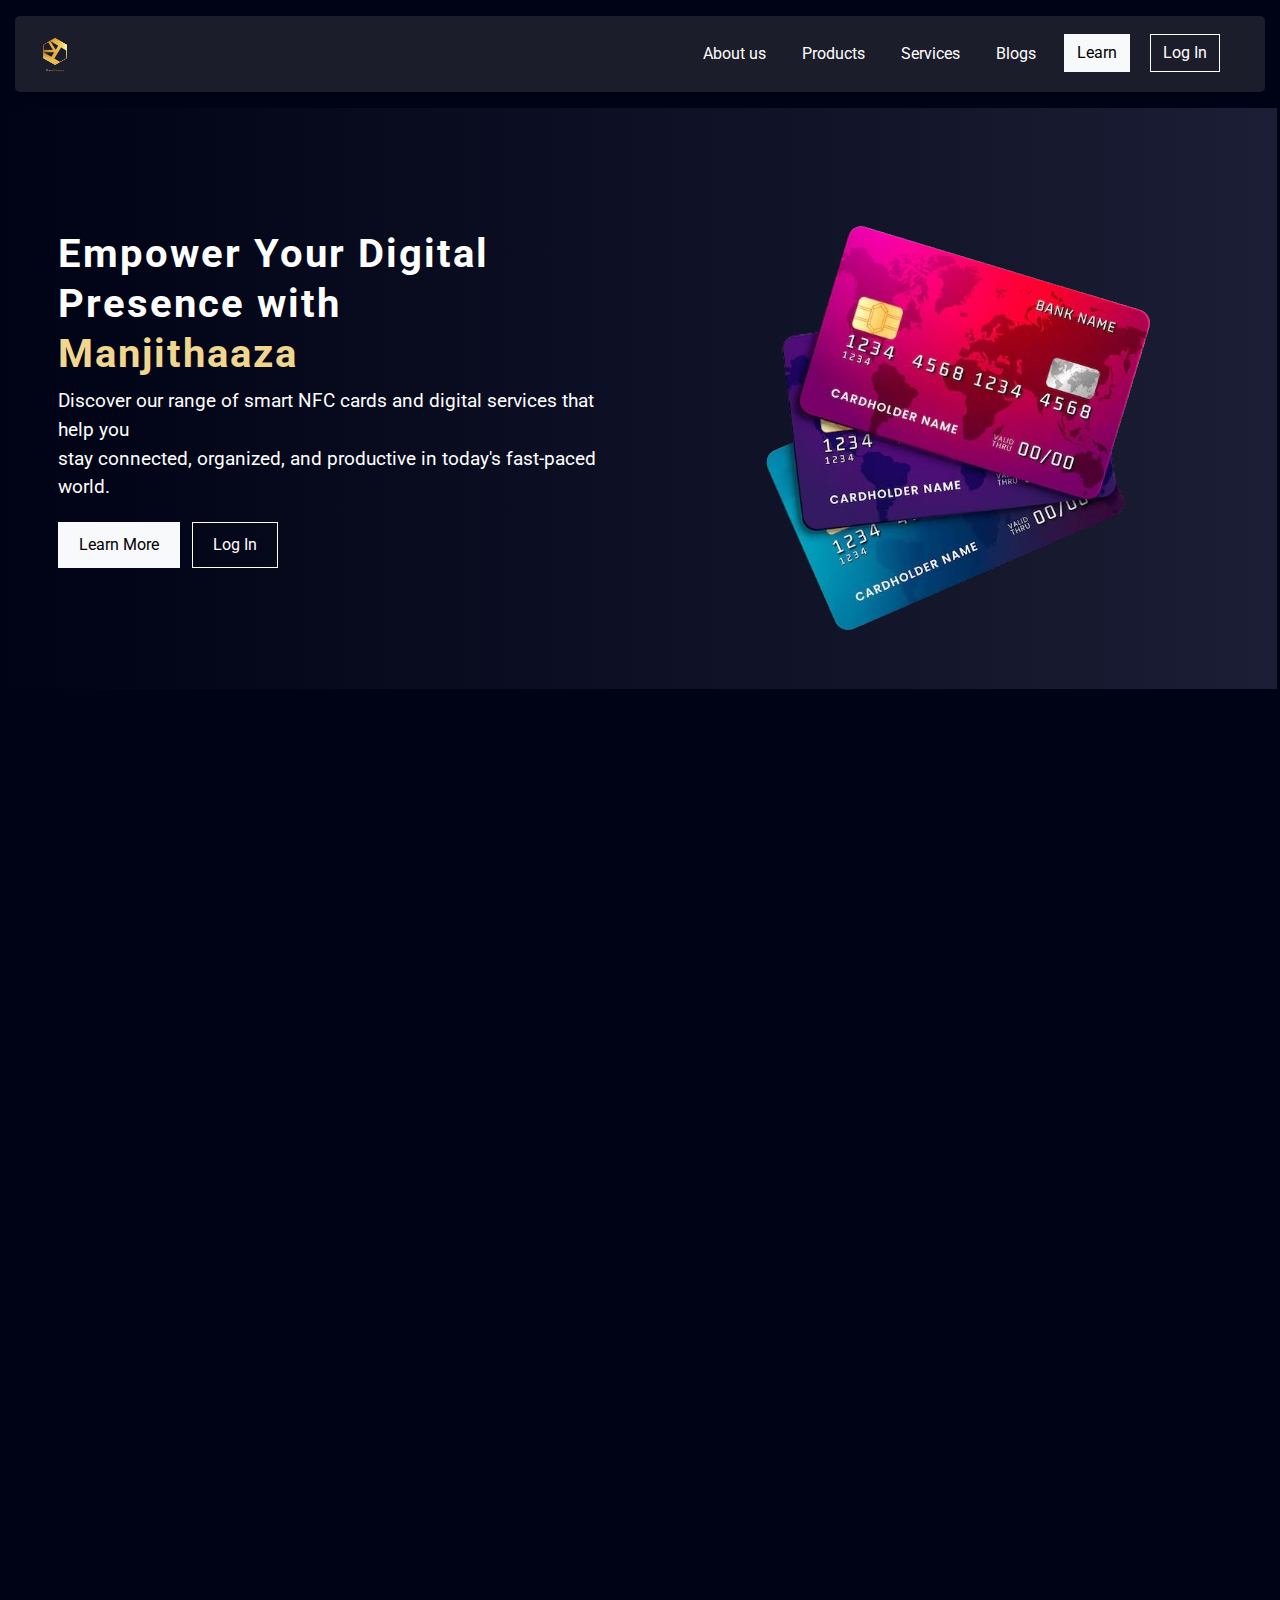
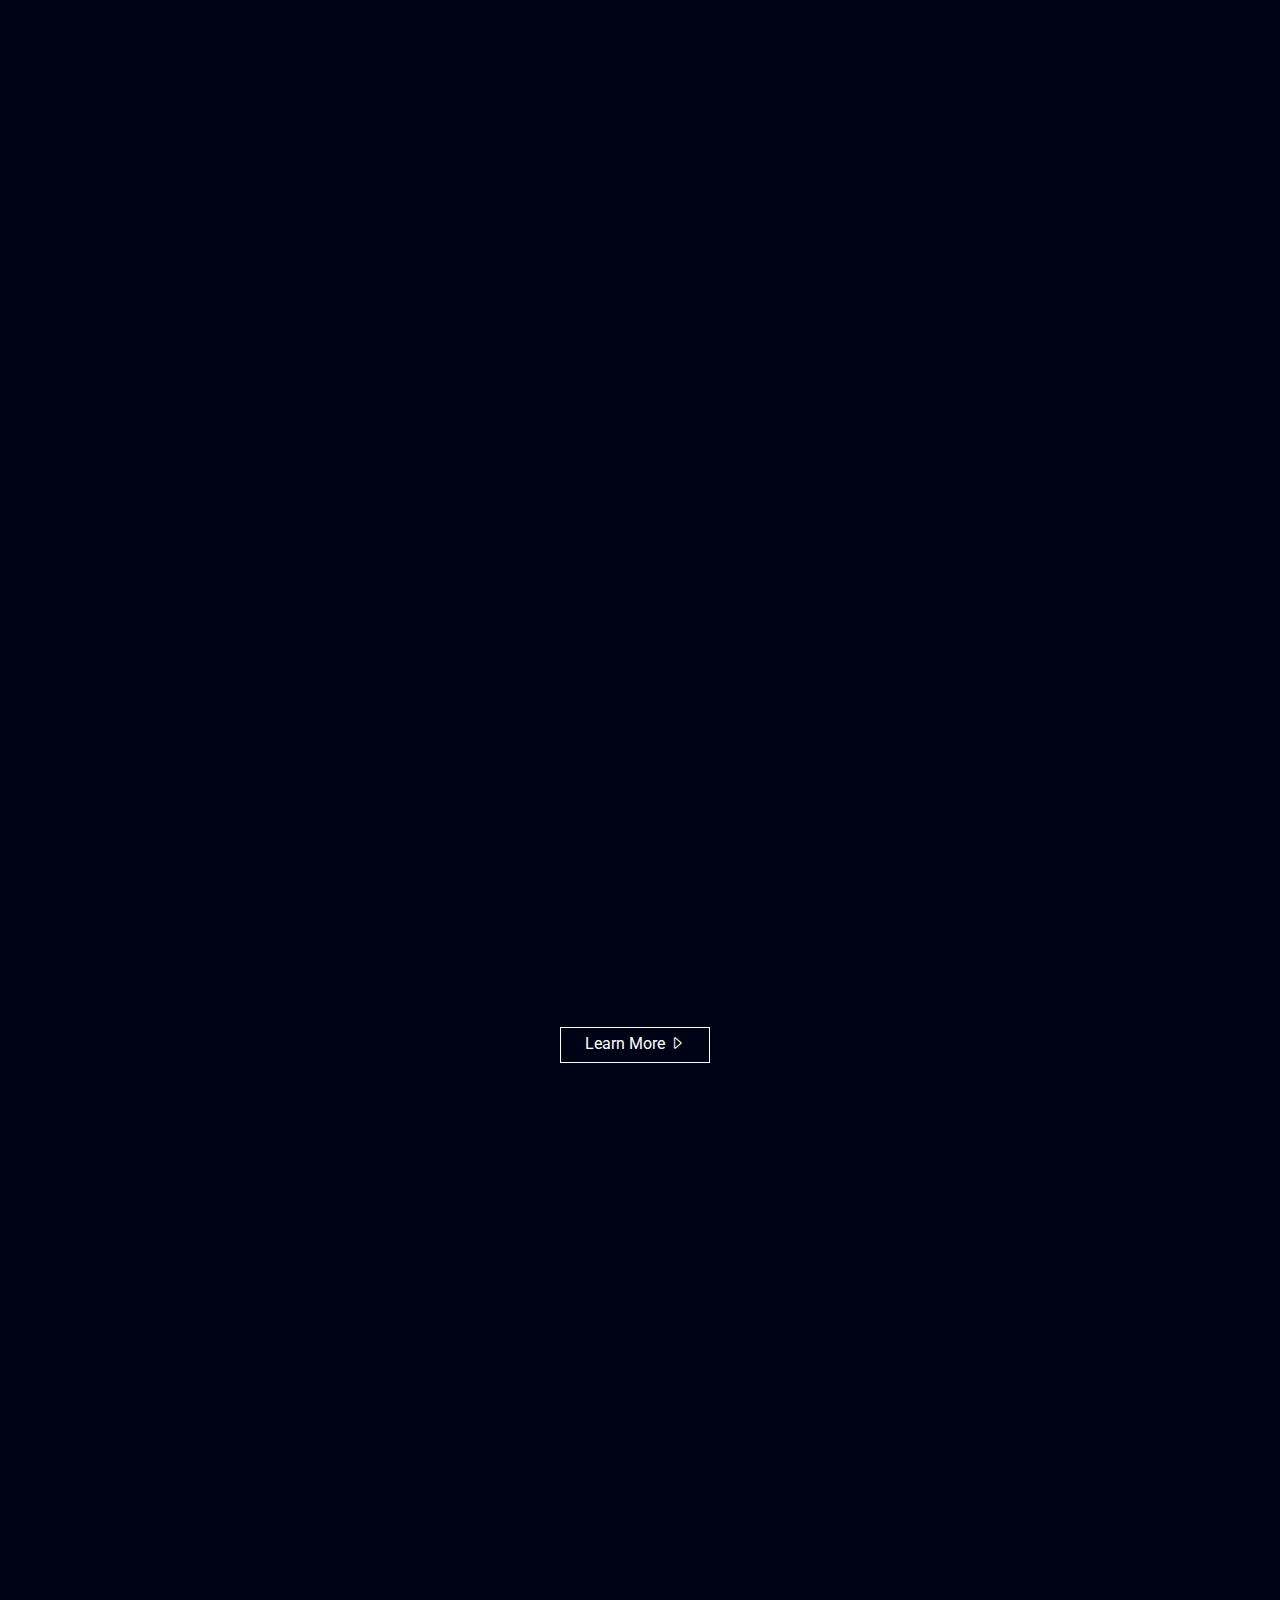
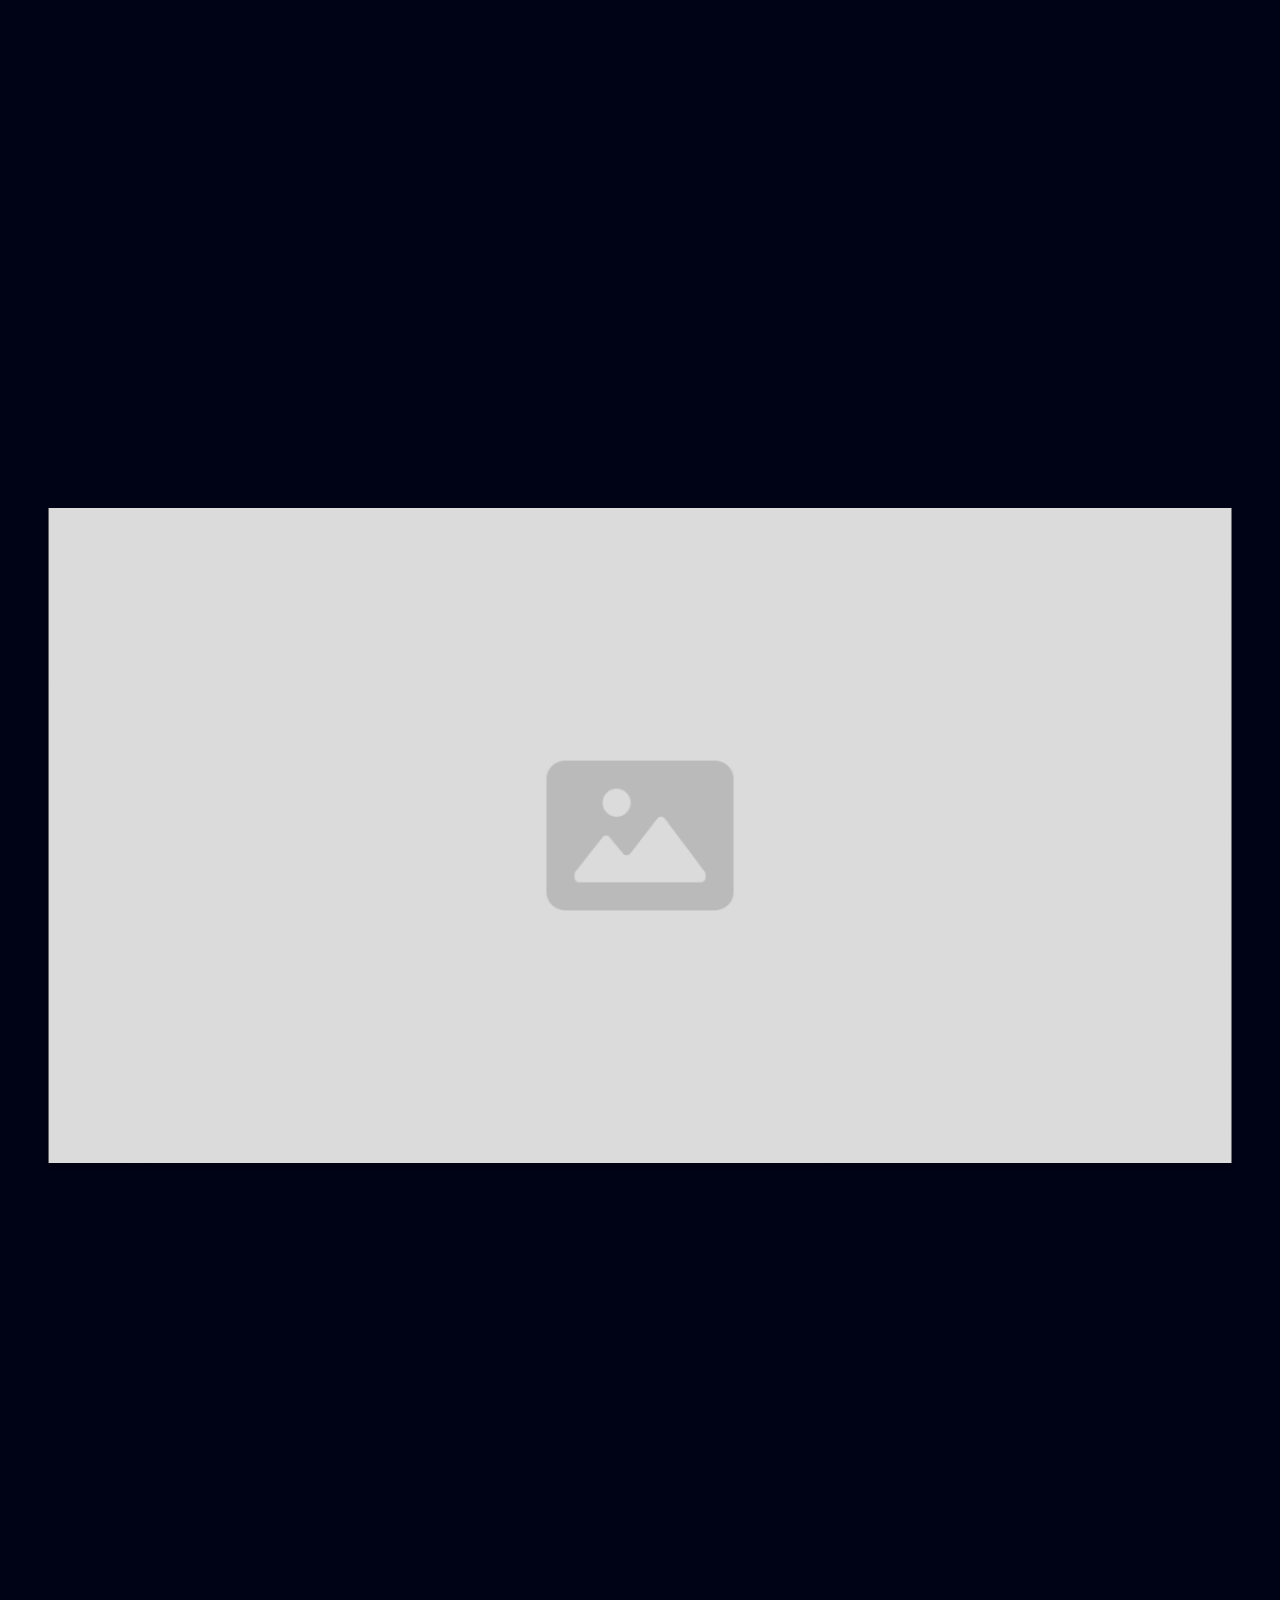
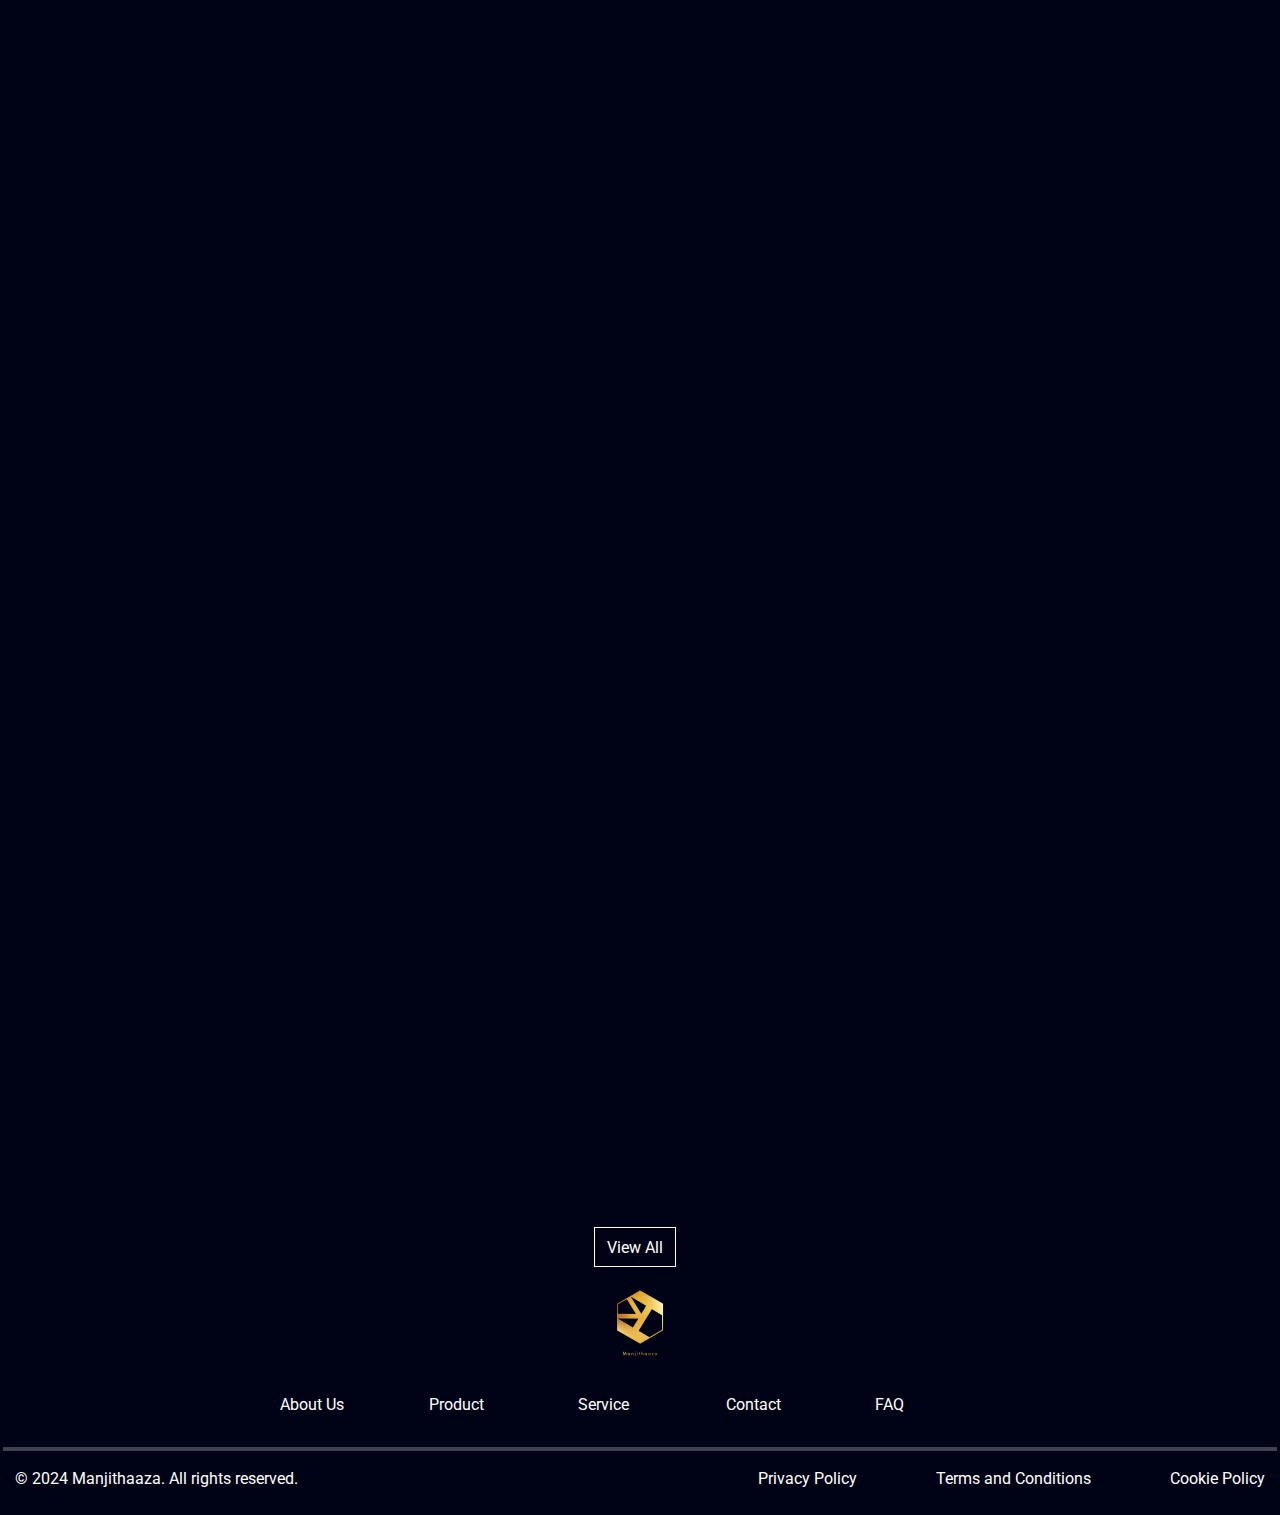
==== commit 9e9da41e: "changes all" ====
--- a/index.html
+++ b/index.html
@@ -646,7 +646,7 @@
       </div>
     </div>
     <div class="container-fluid">
-      <div class="row d-flex justify-content-center" style="padding: 30px">
+      <div class="row d-flex justify-content-center" style="padding-top: 30px">
         <hr
           style="
             height: 4px;
@@ -657,6 +657,17 @@
         />
       </div>
     </div>
+    <div class="container-fluid pb-4">
+      <div class="row d-flex justify-content-between">
+        <div class="col-md-3 text-center text-md-start text-white">© 2024 Manjithaaza. All rights reserved.</div>
+        <div class="col-md-5 d-flex justify-content-between">
+          <a href="#" class="text-white text-decoration-none">Privacy Policy</a>
+          <a href="#" class="text-white text-decoration-none">Terms and Conditions</a>
+          <a href="#" class="text-white text-decoration-none">Cookie Policy</a>
+        </div>
+      </div>
+    </div>
+    
   </body>
   <script src="./js/transition.js"></script>
 </html>
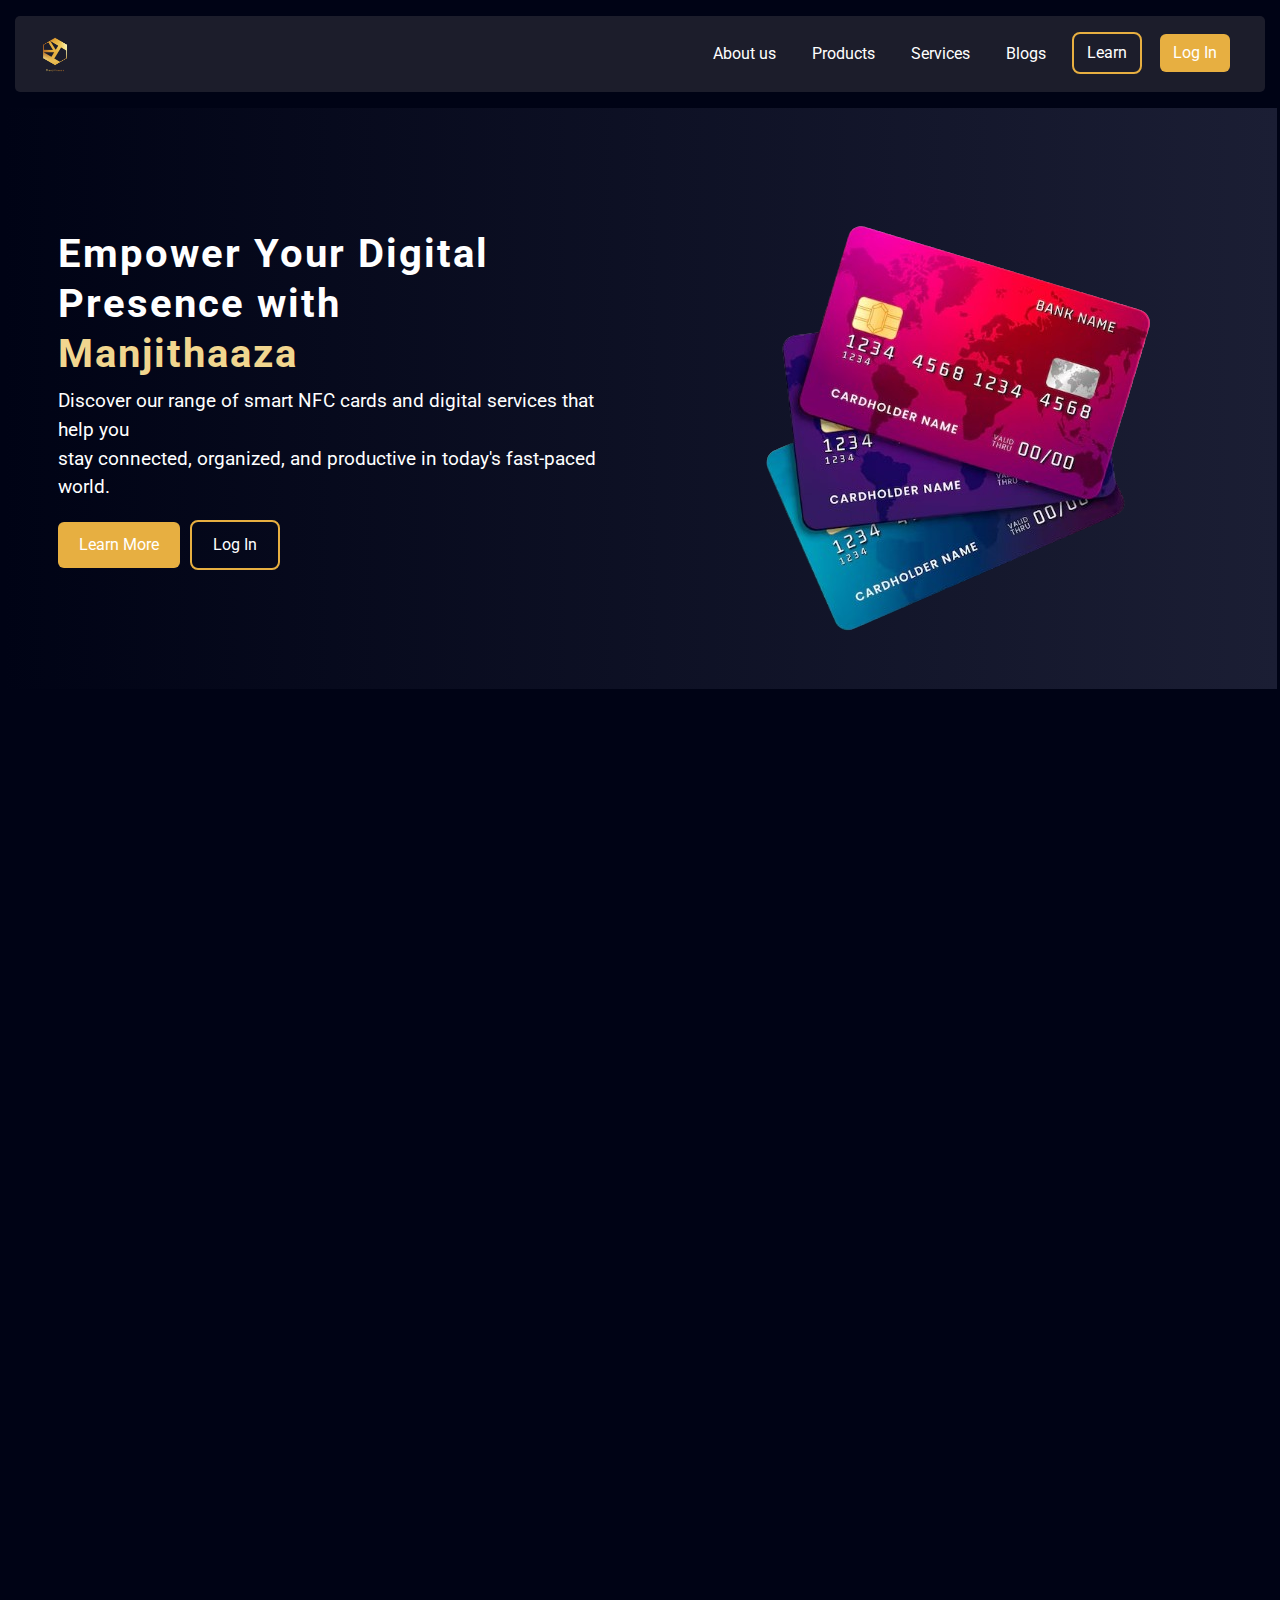
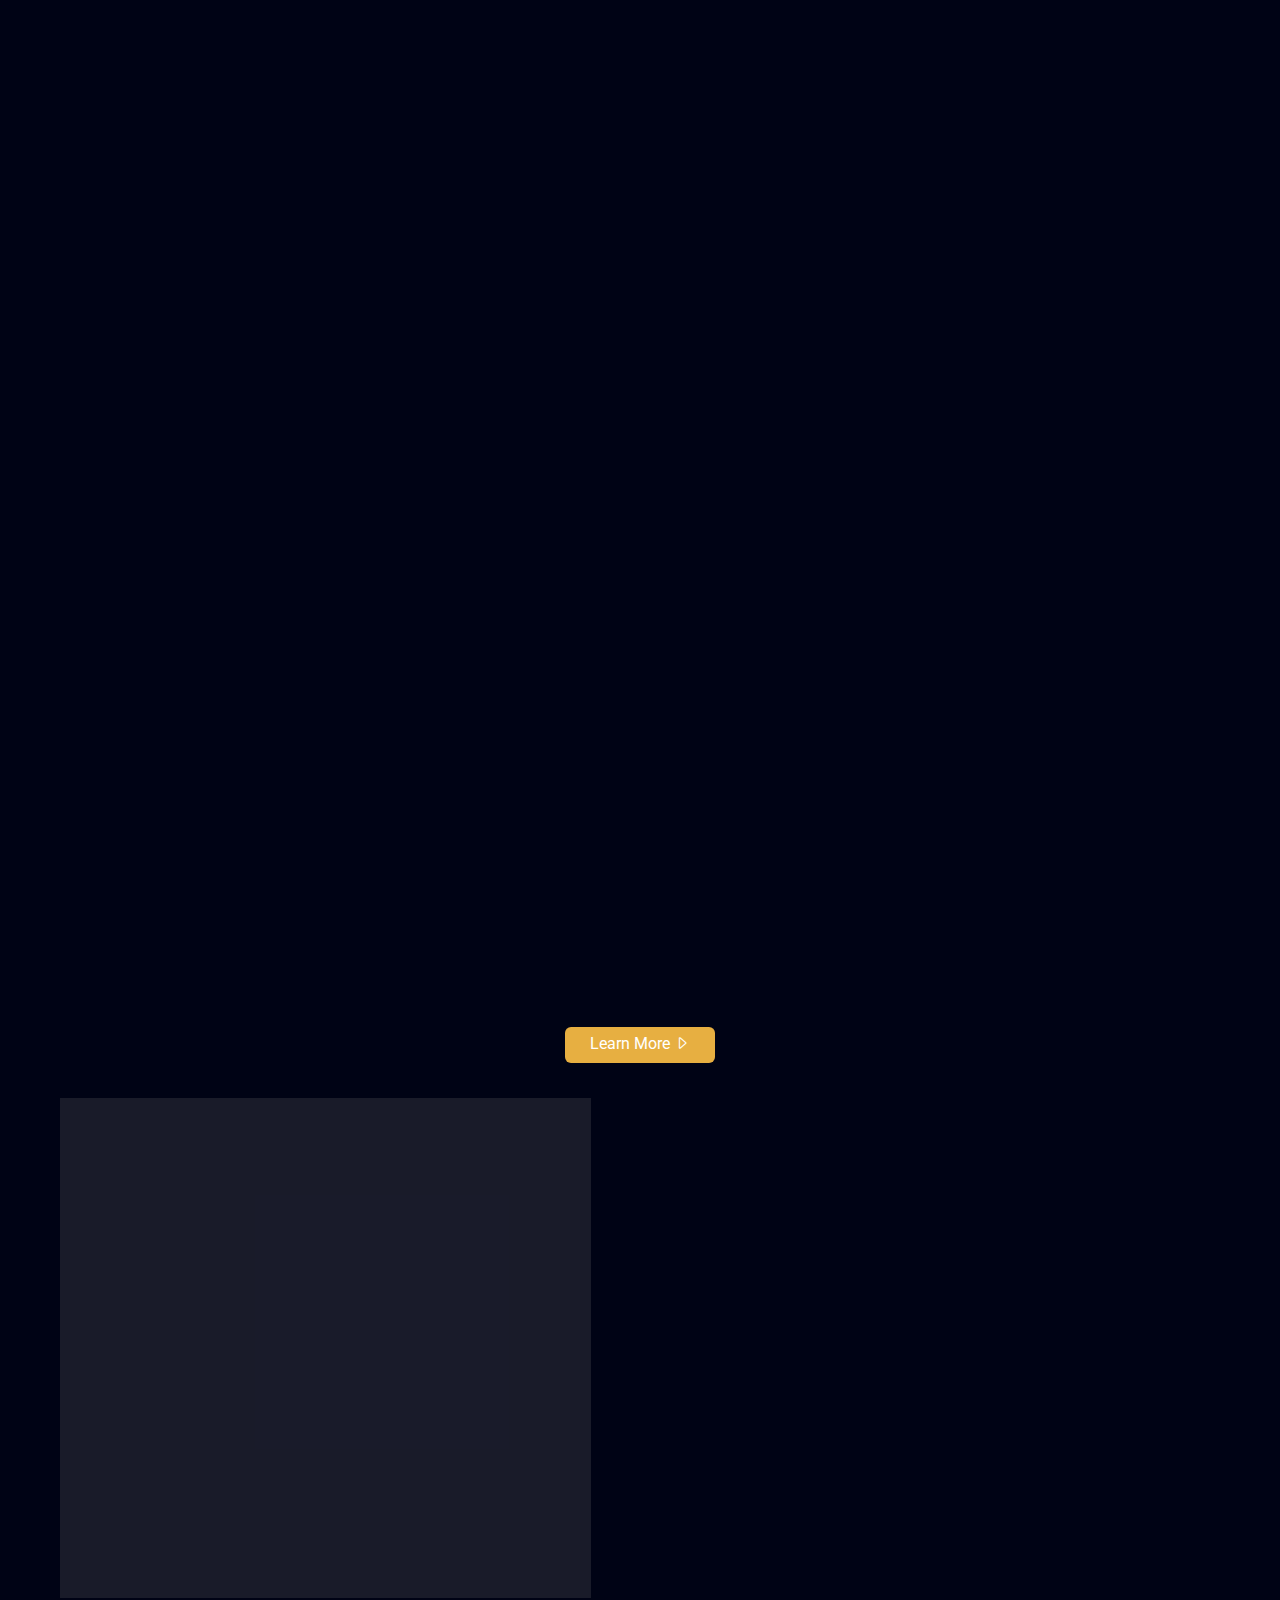
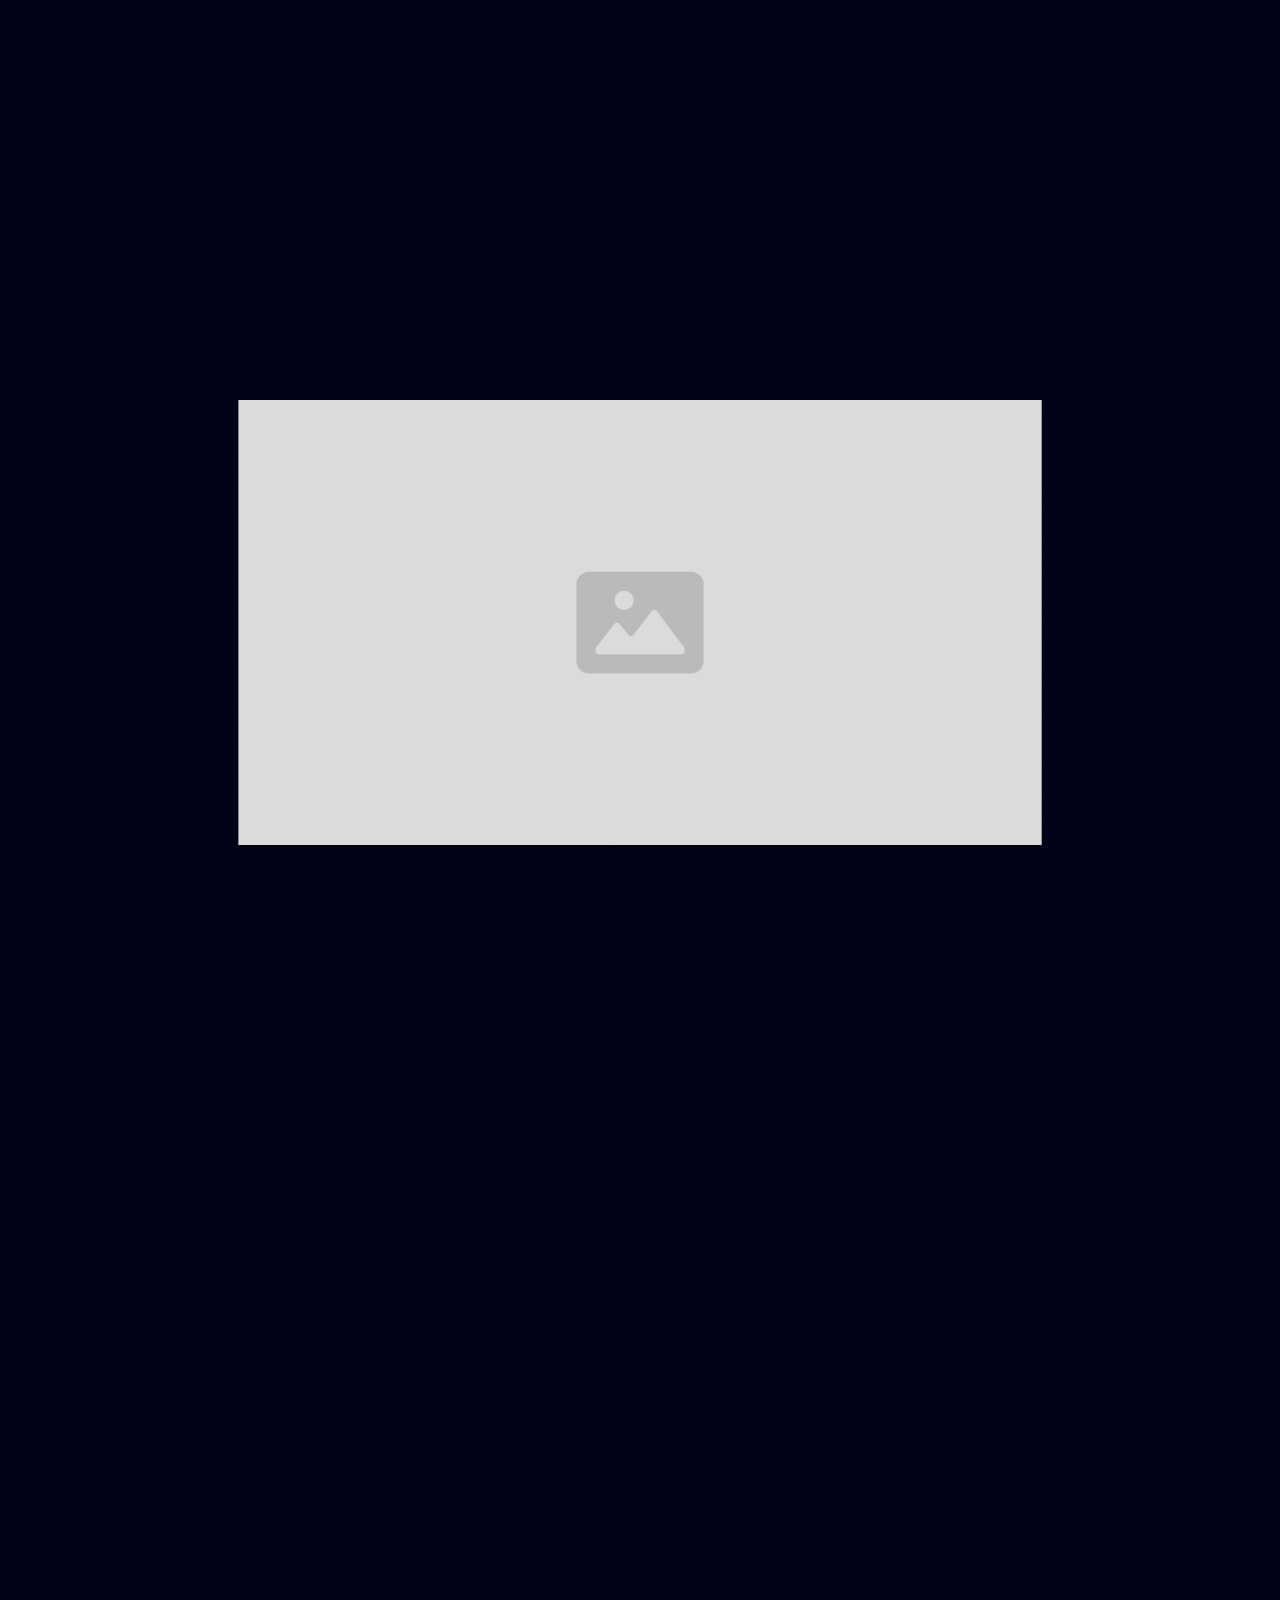
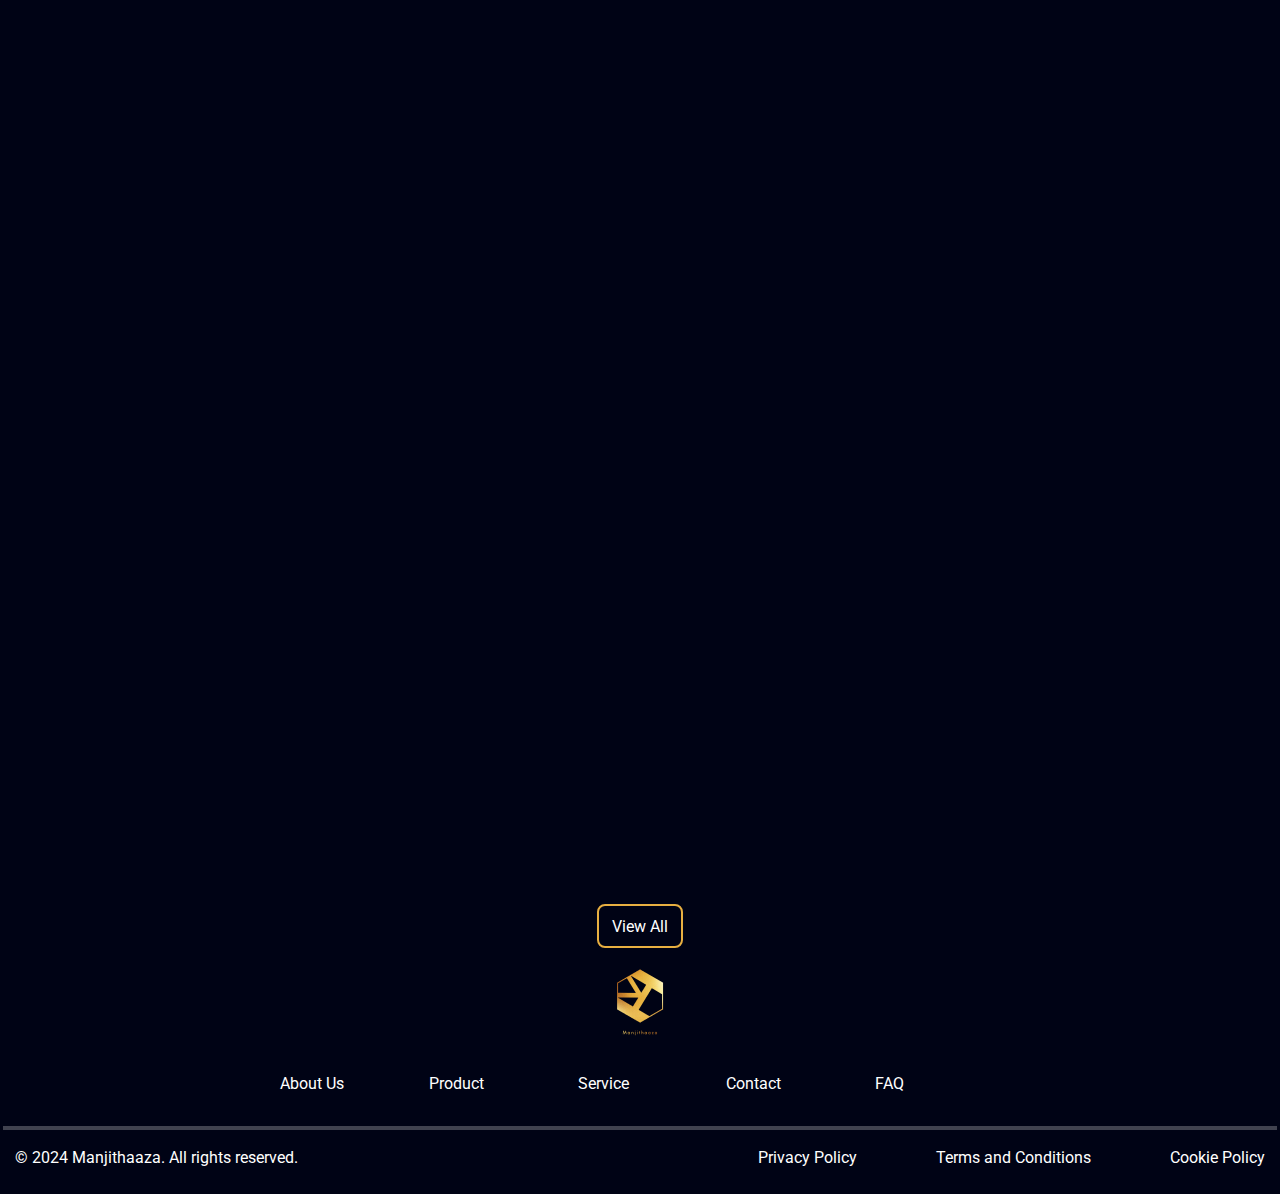
==== commit d0f2721f: "css changes" ====
--- a/index.html
+++ b/index.html
@@ -63,10 +63,10 @@
                 <a class="nav-link" href="#">Blogs</a>
               </li>
               <li class="nav-item">
-                <button type="button" class="btn btn-light">Learn</button>
+                <button type="button" class="btn contact-us-btn">Learn</button>
               </li>
               <li class="nav-item">
-                <button type="button" class="btn btn-outline-light">
+                <button type="button" class="btn learn-more-btn">
                   Log In
                 </button>
               </li>
@@ -90,8 +90,8 @@
             stay connected, organized, and productive in today's fast-paced
             world.
           </p>
-          <button type="button" class="btn btn-light me-2">Learn More</button>
-          <button type="button" class="btn btn-outline-light">Log In</button>
+          <button type="button" class="btn learn-more-btn me-2">Learn More</button>
+          <button type="button" class="btn contact-us-btn">Log In</button>
         </div>
         <div class="col-md-6 d-flex justify-content-center align-items-center">
           <img
@@ -225,7 +225,7 @@
         <div class="d-flex justify-content-center">
           <button
             type="button"
-            class="btn btn-outline-light justify-content-center pt-1 px-4 mt-3"
+            class="btn learn-more-btn justify-content-center pt-1 px-4 mt-3"
           >
             Learn More <i class="bi bi-caret-right"></i>
           </button>
@@ -234,10 +234,10 @@
     </div>
 
     <div class="container-fluid mt-3">
-      <div class="row d-flex justify-content-between align-items-stretch">
-        <div class="col-md-6 p-5">
+      <div class="row d-flex justify-content-around align-items-center">
+        <div class="col-md-5 p-5 box-container" style="max-height: 500px;margin-left: 5px;">
           <div class="design-content d-flex flex-column justify-content-center">
-            <p class="design-text stagger-delay-1">Design</p>
+            <p class="design-text stagger-delay-1 small-text">Design</p>
             <h2 class="design-text stagger-delay-2 design-title">
               Create Your Own Unique <br />
               Smart Card Design
@@ -261,7 +261,7 @@
             <div class="d-flex align-items-center mt-3">
               <button
                 type="button"
-                class="btn btn-outline-light pt-2 px-2 animate-button stagger-delay-5"
+                class="btn contact-us-btn pt-2 px-2 animate-button stagger-delay-5"
               >
                 Get Started
               </button>
@@ -272,10 +272,10 @@
             </div>
           </div>
         </div>
-        <div class="col-md-6 p-5 d-flex align-items-center flex-grow-1">
+        <div class="col-md-5 p-5  ">
           <img
             src="./asset/img/about_pic1.png"
-            class="img-fluid w-100 design-image"
+            class="img-fluid w-90 design-image"
             alt="Hero Section Image"
           />
         </div>
@@ -308,7 +308,7 @@
     <div class="container-fluid mt-3">
       <div class="row" style="padding: 30px">
         <div class="col-md-12 d-flex justify-content-center">
-          <img src="./asset/img/big.png" class="img-fluid w-100" />
+          <img src="./asset/img/big.png" class="img-fluid w-90" style="height: 450px" />
         </div>
       </div>
     </div>
@@ -317,7 +317,7 @@
     <div class="container-fluid mt-3 faq-section">
       <div class="row align-items-center" style="padding: 30px">
         <div class="col-md-5" style="padding-left: 20px">
-          <h1 class="faq-heading">FAQs</h1>
+          <h1 class="faq-heading small-text">FAQs</h1>
           <p class="faq-paragraph">
             Find answers to common questions about our smart NFC cards and
             services.
@@ -493,10 +493,10 @@
           <p class="faq-paragraph design-text">
             Experience seamless communication with our smart NFC cards
           </p>
-          <button type="button" class="animate-button btn btn-light me-2">
+          <button type="button" class="animate-button btn learn-more-btn me-2">
             Try
           </button>
-          <button type="button" class="animate-button btn btn-outline-light">
+          <button type="button" class="animate-button btn contact-us-btn">
             Design
           </button>
         </div>
@@ -513,7 +513,7 @@
     <div class="container-fluid">
       <div class="row design-content">
         <div class="">
-          <p class="text-center">Articles</p>
+          <p class="text-center small-text">Articles</p>
           <h3 class="text-center">Discover Valuable Resources Here</h3>
           <p class="text-center">Stay Informed with Our Latest Articles</p>
         </div>
@@ -617,7 +617,7 @@
       <div class="d-flex justify-content-center">
         <button
           type="button"
-          class="btn btn-outline-light justify-content-center pt-2"
+          class="btn contact-us-btn justify-content-center pt-2"
         >
           View All
         </button>
--- a/css/style.css
+++ b/css/style.css
@@ -204,6 +204,10 @@
   background-color: rgba(126, 125, 125, 0.2);
 }
 
+.box-container{
+  background-color:rgba(126, 125, 125, 0.2);
+}
+
 .about-us-card h6 {
   line-height: 25px;
 }
@@ -245,6 +249,11 @@
   min-height: 450px;
 }
 
+.about-section-mission{
+  line-height: 30px;
+  /* text-align: justify; */
+}
+
 .contact-details p {
   line-height: 1.2rem;
 }
@@ -315,7 +324,6 @@
 
 
 /* section-transitions.css */
-
 .animate-section {
   opacity: 0;
   transform: translateY(30px);
@@ -325,14 +333,6 @@
 .animate-section.visible {
   opacity: 1;
   transform: translateY(0);
-}
-
-.animate-section p:first-child {
-  font-size: 1.2rem;
-  color: #f1d68f;
-  font-weight: bold;
-  margin-bottom: 0.5rem;
-  transition: color 0.3s ease;
 }
 
 .animate-section h1 {
@@ -340,6 +340,8 @@
   margin-bottom: 1rem;
   position: relative;
   display: inline-block;
+  text-align: center; /* Ensure the text stays centered */
+  width: 100%; /* Take up the full width of the container */
 }
 
 .animate-section h1::after {
@@ -358,12 +360,28 @@
   transition-delay: 0.5s;
 }
 
+.animate-section p:first-child {
+  font-size: 1.2rem;
+  color: #f1d68f;
+  font-weight: bold;
+  margin-bottom: 0.5rem;
+  transition: color 0.3s ease;
+}
+
 .animate-section p:last-child {
   font-size: 1rem;
   color: #6c757d;
   transition: color 0.3s ease;
 }
 
+
+.dark-text {
+  font-size: 1rem;
+  color: #6c757d;
+  line-height: 1.7rem;
+  transition: color 0.3s ease;
+}
+
 @media (max-width: 768px) {
   .animate-section h1 {
     font-size: 2rem;
@@ -425,6 +443,9 @@
 }
 
 
+.small-text{
+  color: var(--second-color);
+}
 
 /* Add this to your existing CSS file or create a new one */
 /* General animation classes */
